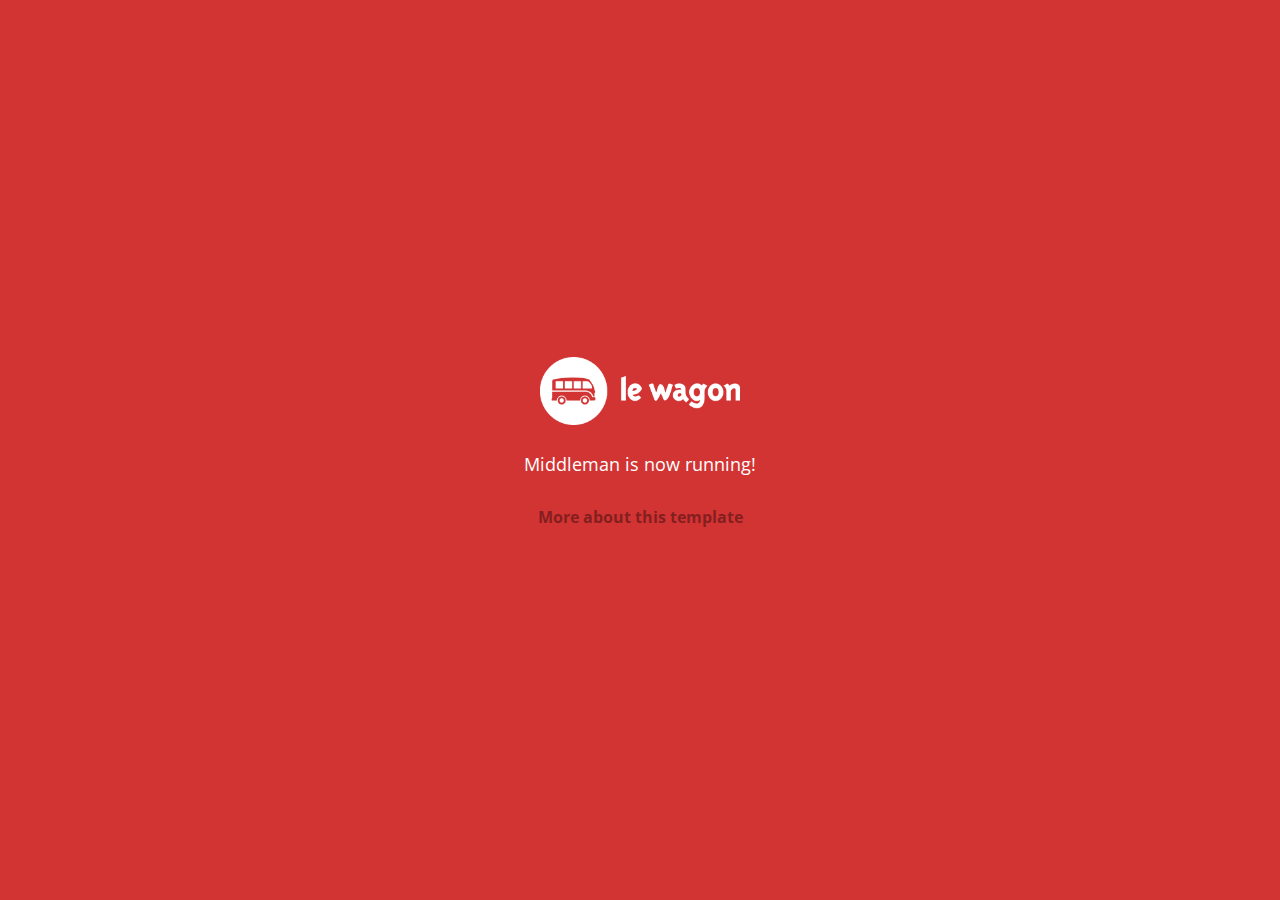
==== index.html @ 83e39323 "Automated commit at 2018-08-06 08:53:44 UTC by middleman-deploy 2.0.0-alpha" ====
<!doctype html>
<html>
  <head>
    <meta charset="utf-8">
    <meta http-equiv="x-ua-compatible" content="ie=edge">
    <meta name="viewport"
          content="width=device-width, initial-scale=1, shrink-to-fit=no">
    <!-- Use the title from a page's frontmatter if it has one -->
    <title>Le Wagon - Middleman</title>
    <link href="stylesheets/application-3c48b980.css" rel="stylesheet" />
    <script src="javascripts/application-93de88c9.js"></script>
    <link href="images/favicon-f15af148.png" rel="icon" type="image/png" />
  </head>
  <body>
    <div id="home">
  <div class="home-content">
    <img src="images/logo-acc9c0ec.png" width="200" alt="Logo" />
    <p>
      Middleman is now running!
    </p>
    <p class="about">
      <a href="about.html">More about this template</a>
    </p>
  </div>
</div>

  </body>
</html>
---- stylesheets/application-3c48b980.css ----
@import url("https://fonts.googleapis.com/css?family=Open+Sans:400,300,700|Raleway:400,100,300,700,500");/*!
 * Bootstrap v3.3.7 (http://getbootstrap.com)
 * Copyright 2011-2016 Twitter, Inc.
 * Licensed under MIT (https://github.com/twbs/bootstrap/blob/master/LICENSE)
 *//*! normalize.css v3.0.3 | MIT License | github.com/necolas/normalize.css */html{font-family:sans-serif;-ms-text-size-adjust:100%;-webkit-text-size-adjust:100%}body{margin:0}article,aside,details,figcaption,figure,footer,header,hgroup,main,menu,nav,section,summary{display:block}audio,canvas,progress,video{display:inline-block;vertical-align:baseline}audio:not([controls]){display:none;height:0}[hidden],template{display:none}a{background-color:transparent}a:active,a:hover{outline:0}abbr[title]{border-bottom:1px dotted}b,strong{font-weight:bold}dfn{font-style:italic}h1{font-size:2em;margin:0.67em 0}mark{background:#ff0;color:#000}small{font-size:80%}sub,sup{font-size:75%;line-height:0;position:relative;vertical-align:baseline}sup{top:-0.5em}sub{bottom:-0.25em}img{border:0}svg:not(:root){overflow:hidden}figure{margin:1em 40px}hr{-webkit-box-sizing:content-box;box-sizing:content-box;height:0}pre{overflow:auto}code,kbd,pre,samp{font-family:monospace, monospace;font-size:1em}button,input,optgroup,select,textarea{color:inherit;font:inherit;margin:0}button{overflow:visible}button,select{text-transform:none}button,html input[type="button"],input[type="reset"],input[type="submit"]{-webkit-appearance:button;cursor:pointer}button[disabled],html input[disabled]{cursor:default}button::-moz-focus-inner,input::-moz-focus-inner{border:0;padding:0}input{line-height:normal}input[type="checkbox"],input[type="radio"]{-webkit-box-sizing:border-box;box-sizing:border-box;padding:0}input[type="number"]::-webkit-inner-spin-button,input[type="number"]::-webkit-outer-spin-button{height:auto}input[type="search"]{-webkit-appearance:textfield;-webkit-box-sizing:content-box;box-sizing:content-box}input[type="search"]::-webkit-search-cancel-button,input[type="search"]::-webkit-search-decoration{-webkit-appearance:none}fieldset{border:1px solid #c0c0c0;margin:0 2px;padding:0.35em 0.625em 0.75em}legend{border:0;padding:0}textarea{overflow:auto}optgroup{font-weight:bold}table{border-collapse:collapse;border-spacing:0}td,th{padding:0}/*! Source: https://github.com/h5bp/html5-boilerplate/blob/master/src/css/main.css */@media print{*,*:before,*:after{background:transparent !important;color:#000 !important;-webkit-box-shadow:none !important;box-shadow:none !important;text-shadow:none !important}a,a:visited{text-decoration:underline}a[href]:after{content:" (" attr(href) ")"}abbr[title]:after{content:" (" attr(title) ")"}a[href^="#"]:after,a[href^="javascript:"]:after{content:""}pre,blockquote{border:1px solid #999;page-break-inside:avoid}thead{display:table-header-group}tr,img{page-break-inside:avoid}img{max-width:100% !important}p,h2,h3{orphans:3;widows:3}h2,h3{page-break-after:avoid}.navbar{display:none}.btn>.caret,.dropup>.btn>.caret{border-top-color:#000 !important}.label{border:1px solid #000}.table{border-collapse:collapse !important}.table td,.table th{background-color:#fff !important}.table-bordered th,.table-bordered td{border:1px solid #ddd !important}}@font-face{font-family:'Glyphicons Halflings';src:url("../assets/bootstrap/glyphicons-halflings-regular-86b6f62b.eot");src:url("../assets/bootstrap/glyphicons-halflings-regular-86b6f62b.eot?#iefix") format("embedded-opentype"),url("../assets/bootstrap/glyphicons-halflings-regular-ca35b697.woff2") format("woff2"),url("../assets/bootstrap/glyphicons-halflings-regular-278e49a8.woff") format("woff"),url("../assets/bootstrap/glyphicons-halflings-regular-44bc1850.ttf") format("truetype"),url("../assets/bootstrap/glyphicons-halflings-regular-de51a849.svg#glyphicons_halflingsregular") format("svg")}.glyphicon{position:relative;top:1px;display:inline-block;font-family:'Glyphicons Halflings';font-style:normal;font-weight:normal;line-height:1;-webkit-font-smoothing:antialiased;-moz-osx-font-smoothing:grayscale}.glyphicon-asterisk:before{content:"\002a"}.glyphicon-plus:before{content:"\002b"}.glyphicon-euro:before,.glyphicon-eur:before{content:"\20ac"}.glyphicon-minus:before{content:"\2212"}.glyphicon-cloud:before{content:"\2601"}.glyphicon-envelope:before{content:"\2709"}.glyphicon-pencil:before{content:"\270f"}.glyphicon-glass:before{content:"\e001"}.glyphicon-music:before{content:"\e002"}.glyphicon-search:before{content:"\e003"}.glyphicon-heart:before{content:"\e005"}.glyphicon-star:before{content:"\e006"}.glyphicon-star-empty:before{content:"\e007"}.glyphicon-user:before{content:"\e008"}.glyphicon-film:before{content:"\e009"}.glyphicon-th-large:before{content:"\e010"}.glyphicon-th:before{content:"\e011"}.glyphicon-th-list:before{content:"\e012"}.glyphicon-ok:before{content:"\e013"}.glyphicon-remove:before{content:"\e014"}.glyphicon-zoom-in:before{content:"\e015"}.glyphicon-zoom-out:before{content:"\e016"}.glyphicon-off:before{content:"\e017"}.glyphicon-signal:before{content:"\e018"}.glyphicon-cog:before{content:"\e019"}.glyphicon-trash:before{content:"\e020"}.glyphicon-home:before{content:"\e021"}.glyphicon-file:before{content:"\e022"}.glyphicon-time:before{content:"\e023"}.glyphicon-road:before{content:"\e024"}.glyphicon-download-alt:before{content:"\e025"}.glyphicon-download:before{content:"\e026"}.glyphicon-upload:before{content:"\e027"}.glyphicon-inbox:before{content:"\e028"}.glyphicon-play-circle:before{content:"\e029"}.glyphicon-repeat:before{content:"\e030"}.glyphicon-refresh:before{content:"\e031"}.glyphicon-list-alt:before{content:"\e032"}.glyphicon-lock:before{content:"\e033"}.glyphicon-flag:before{content:"\e034"}.glyphicon-headphones:before{content:"\e035"}.glyphicon-volume-off:before{content:"\e036"}.glyphicon-volume-down:before{content:"\e037"}.glyphicon-volume-up:before{content:"\e038"}.glyphicon-qrcode:before{content:"\e039"}.glyphicon-barcode:before{content:"\e040"}.glyphicon-tag:before{content:"\e041"}.glyphicon-tags:before{content:"\e042"}.glyphicon-book:before{content:"\e043"}.glyphicon-bookmark:before{content:"\e044"}.glyphicon-print:before{content:"\e045"}.glyphicon-camera:before{content:"\e046"}.glyphicon-font:before{content:"\e047"}.glyphicon-bold:before{content:"\e048"}.glyphicon-italic:before{content:"\e049"}.glyphicon-text-height:before{content:"\e050"}.glyphicon-text-width:before{content:"\e051"}.glyphicon-align-left:before{content:"\e052"}.glyphicon-align-center:before{content:"\e053"}.glyphicon-align-right:before{content:"\e054"}.glyphicon-align-justify:before{content:"\e055"}.glyphicon-list:before{content:"\e056"}.glyphicon-indent-left:before{content:"\e057"}.glyphicon-indent-right:before{content:"\e058"}.glyphicon-facetime-video:before{content:"\e059"}.glyphicon-picture:before{content:"\e060"}.glyphicon-map-marker:before{content:"\e062"}.glyphicon-adjust:before{content:"\e063"}.glyphicon-tint:before{content:"\e064"}.glyphicon-edit:before{content:"\e065"}.glyphicon-share:before{content:"\e066"}.glyphicon-check:before{content:"\e067"}.glyphicon-move:before{content:"\e068"}.glyphicon-step-backward:before{content:"\e069"}.glyphicon-fast-backward:before{content:"\e070"}.glyphicon-backward:before{content:"\e071"}.glyphicon-play:before{content:"\e072"}.glyphicon-pause:before{content:"\e073"}.glyphicon-stop:before{content:"\e074"}.glyphicon-forward:before{content:"\e075"}.glyphicon-fast-forward:before{content:"\e076"}.glyphicon-step-forward:before{content:"\e077"}.glyphicon-eject:before{content:"\e078"}.glyphicon-chevron-left:before{content:"\e079"}.glyphicon-chevron-right:before{content:"\e080"}.glyphicon-plus-sign:before{content:"\e081"}.glyphicon-minus-sign:before{content:"\e082"}.glyphicon-remove-sign:before{content:"\e083"}.glyphicon-ok-sign:before{content:"\e084"}.glyphicon-question-sign:before{content:"\e085"}.glyphicon-info-sign:before{content:"\e086"}.glyphicon-screenshot:before{content:"\e087"}.glyphicon-remove-circle:before{content:"\e088"}.glyphicon-ok-circle:before{content:"\e089"}.glyphicon-ban-circle:before{content:"\e090"}.glyphicon-arrow-left:before{content:"\e091"}.glyphicon-arrow-right:before{content:"\e092"}.glyphicon-arrow-up:before{content:"\e093"}.glyphicon-arrow-down:before{content:"\e094"}.glyphicon-share-alt:before{content:"\e095"}.glyphicon-resize-full:before{content:"\e096"}.glyphicon-resize-small:before{content:"\e097"}.glyphicon-exclamation-sign:before{content:"\e101"}.glyphicon-gift:before{content:"\e102"}.glyphicon-leaf:before{content:"\e103"}.glyphicon-fire:before{content:"\e104"}.glyphicon-eye-open:before{content:"\e105"}.glyphicon-eye-close:before{content:"\e106"}.glyphicon-warning-sign:before{content:"\e107"}.glyphicon-plane:before{content:"\e108"}.glyphicon-calendar:before{content:"\e109"}.glyphicon-random:before{content:"\e110"}.glyphicon-comment:before{content:"\e111"}.glyphicon-magnet:before{content:"\e112"}.glyphicon-chevron-up:before{content:"\e113"}.glyphicon-chevron-down:before{content:"\e114"}.glyphicon-retweet:before{content:"\e115"}.glyphicon-shopping-cart:before{content:"\e116"}.glyphicon-folder-close:before{content:"\e117"}.glyphicon-folder-open:before{content:"\e118"}.glyphicon-resize-vertical:before{content:"\e119"}.glyphicon-resize-horizontal:before{content:"\e120"}.glyphicon-hdd:before{content:"\e121"}.glyphicon-bullhorn:before{content:"\e122"}.glyphicon-bell:before{content:"\e123"}.glyphicon-certificate:before{content:"\e124"}.glyphicon-thumbs-up:before{content:"\e125"}.glyphicon-thumbs-down:before{content:"\e126"}.glyphicon-hand-right:before{content:"\e127"}.glyphicon-hand-left:before{content:"\e128"}.glyphicon-hand-up:before{content:"\e129"}.glyphicon-hand-down:before{content:"\e130"}.glyphicon-circle-arrow-right:before{content:"\e131"}.glyphicon-circle-arrow-left:before{content:"\e132"}.glyphicon-circle-arrow-up:before{content:"\e133"}.glyphicon-circle-arrow-down:before{content:"\e134"}.glyphicon-globe:before{content:"\e135"}.glyphicon-wrench:before{content:"\e136"}.glyphicon-tasks:before{content:"\e137"}.glyphicon-filter:before{content:"\e138"}.glyphicon-briefcase:before{content:"\e139"}.glyphicon-fullscreen:before{content:"\e140"}.glyphicon-dashboard:before{content:"\e141"}.glyphicon-paperclip:before{content:"\e142"}.glyphicon-heart-empty:before{content:"\e143"}.glyphicon-link:before{content:"\e144"}.glyphicon-phone:before{content:"\e145"}.glyphicon-pushpin:before{content:"\e146"}.glyphicon-usd:before{content:"\e148"}.glyphicon-gbp:before{content:"\e149"}.glyphicon-sort:before{content:"\e150"}.glyphicon-sort-by-alphabet:before{content:"\e151"}.glyphicon-sort-by-alphabet-alt:before{content:"\e152"}.glyphicon-sort-by-order:before{content:"\e153"}.glyphicon-sort-by-order-alt:before{content:"\e154"}.glyphicon-sort-by-attributes:before{content:"\e155"}.glyphicon-sort-by-attributes-alt:before{content:"\e156"}.glyphicon-unchecked:before{content:"\e157"}.glyphicon-expand:before{content:"\e158"}.glyphicon-collapse-down:before{content:"\e159"}.glyphicon-collapse-up:before{content:"\e160"}.glyphicon-log-in:before{content:"\e161"}.glyphicon-flash:before{content:"\e162"}.glyphicon-log-out:before{content:"\e163"}.glyphicon-new-window:before{content:"\e164"}.glyphicon-record:before{content:"\e165"}.glyphicon-save:before{content:"\e166"}.glyphicon-open:before{content:"\e167"}.glyphicon-saved:before{content:"\e168"}.glyphicon-import:before{content:"\e169"}.glyphicon-export:before{content:"\e170"}.glyphicon-send:before{content:"\e171"}.glyphicon-floppy-disk:before{content:"\e172"}.glyphicon-floppy-saved:before{content:"\e173"}.glyphicon-floppy-remove:before{content:"\e174"}.glyphicon-floppy-save:before{content:"\e175"}.glyphicon-floppy-open:before{content:"\e176"}.glyphicon-credit-card:before{content:"\e177"}.glyphicon-transfer:before{content:"\e178"}.glyphicon-cutlery:before{content:"\e179"}.glyphicon-header:before{content:"\e180"}.glyphicon-compressed:before{content:"\e181"}.glyphicon-earphone:before{content:"\e182"}.glyphicon-phone-alt:before{content:"\e183"}.glyphicon-tower:before{content:"\e184"}.glyphicon-stats:before{content:"\e185"}.glyphicon-sd-video:before{content:"\e186"}.glyphicon-hd-video:before{content:"\e187"}.glyphicon-subtitles:before{content:"\e188"}.glyphicon-sound-stereo:before{content:"\e189"}.glyphicon-sound-dolby:before{content:"\e190"}.glyphicon-sound-5-1:before{content:"\e191"}.glyphicon-sound-6-1:before{content:"\e192"}.glyphicon-sound-7-1:before{content:"\e193"}.glyphicon-copyright-mark:before{content:"\e194"}.glyphicon-registration-mark:before{content:"\e195"}.glyphicon-cloud-download:before{content:"\e197"}.glyphicon-cloud-upload:before{content:"\e198"}.glyphicon-tree-conifer:before{content:"\e199"}.glyphicon-tree-deciduous:before{content:"\e200"}.glyphicon-cd:before{content:"\e201"}.glyphicon-save-file:before{content:"\e202"}.glyphicon-open-file:before{content:"\e203"}.glyphicon-level-up:before{content:"\e204"}.glyphicon-copy:before{content:"\e205"}.glyphicon-paste:before{content:"\e206"}.glyphicon-alert:before{content:"\e209"}.glyphicon-equalizer:before{content:"\e210"}.glyphicon-king:before{content:"\e211"}.glyphicon-queen:before{content:"\e212"}.glyphicon-pawn:before{content:"\e213"}.glyphicon-bishop:before{content:"\e214"}.glyphicon-knight:before{content:"\e215"}.glyphicon-baby-formula:before{content:"\e216"}.glyphicon-tent:before{content:"\26fa"}.glyphicon-blackboard:before{content:"\e218"}.glyphicon-bed:before{content:"\e219"}.glyphicon-apple:before{content:"\f8ff"}.glyphicon-erase:before{content:"\e221"}.glyphicon-hourglass:before{content:"\231b"}.glyphicon-lamp:before{content:"\e223"}.glyphicon-duplicate:before{content:"\e224"}.glyphicon-piggy-bank:before{content:"\e225"}.glyphicon-scissors:before{content:"\e226"}.glyphicon-bitcoin:before{content:"\e227"}.glyphicon-btc:before{content:"\e227"}.glyphicon-xbt:before{content:"\e227"}.glyphicon-yen:before{content:"\00a5"}.glyphicon-jpy:before{content:"\00a5"}.glyphicon-ruble:before{content:"\20bd"}.glyphicon-rub:before{content:"\20bd"}.glyphicon-scale:before{content:"\e230"}.glyphicon-ice-lolly:before{content:"\e231"}.glyphicon-ice-lolly-tasted:before{content:"\e232"}.glyphicon-education:before{content:"\e233"}.glyphicon-option-horizontal:before{content:"\e234"}.glyphicon-option-vertical:before{content:"\e235"}.glyphicon-menu-hamburger:before{content:"\e236"}.glyphicon-modal-window:before{content:"\e237"}.glyphicon-oil:before{content:"\e238"}.glyphicon-grain:before{content:"\e239"}.glyphicon-sunglasses:before{content:"\e240"}.glyphicon-text-size:before{content:"\e241"}.glyphicon-text-color:before{content:"\e242"}.glyphicon-text-background:before{content:"\e243"}.glyphicon-object-align-top:before{content:"\e244"}.glyphicon-object-align-bottom:before{content:"\e245"}.glyphicon-object-align-horizontal:before{content:"\e246"}.glyphicon-object-align-left:before{content:"\e247"}.glyphicon-object-align-vertical:before{content:"\e248"}.glyphicon-object-align-right:before{content:"\e249"}.glyphicon-triangle-right:before{content:"\e250"}.glyphicon-triangle-left:before{content:"\e251"}.glyphicon-triangle-bottom:before{content:"\e252"}.glyphicon-triangle-top:before{content:"\e253"}.glyphicon-console:before{content:"\e254"}.glyphicon-superscript:before{content:"\e255"}.glyphicon-subscript:before{content:"\e256"}.glyphicon-menu-left:before{content:"\e257"}.glyphicon-menu-right:before{content:"\e258"}.glyphicon-menu-down:before{content:"\e259"}.glyphicon-menu-up:before{content:"\e260"}*{-webkit-box-sizing:border-box;box-sizing:border-box}*:before,*:after{-webkit-box-sizing:border-box;box-sizing:border-box}html{font-size:10px;-webkit-tap-highlight-color:transparent}body{font-family:"Open Sans", "Helvetica", "sans-serif";font-size:18px;line-height:1.42857143;color:#333333;background-color:#F4F4F4}input,button,select,textarea{font-family:inherit;font-size:inherit;line-height:inherit}a{color:#469AE0;text-decoration:none}a:hover,a:focus{color:#1f74ba;text-decoration:underline}a:focus{outline:5px auto -webkit-focus-ring-color;outline-offset:-2px}figure{margin:0}img{vertical-align:middle}.img-responsive{display:block;max-width:100%;height:auto}.img-rounded{border-radius:2px}.img-thumbnail{padding:4px;line-height:1.42857143;background-color:#F4F4F4;border:1px solid #ddd;border-radius:2px;-webkit-transition:all 0.2s ease-in-out;transition:all 0.2s ease-in-out;display:inline-block;max-width:100%;height:auto}.img-circle{border-radius:50%}hr{margin-top:25px;margin-bottom:25px;border:0;border-top:1px solid #eeeeee}.sr-only{position:absolute;width:1px;height:1px;margin:-1px;padding:0;overflow:hidden;clip:rect(0, 0, 0, 0);border:0}.sr-only-focusable:active,.sr-only-focusable:focus{position:static;width:auto;height:auto;margin:0;overflow:visible;clip:auto}[role="button"]{cursor:pointer}h1,h2,h3,h4,h5,h6,.h1,.h2,.h3,.h4,.h5,.h6{font-family:"Raleway", "Helvetica", "sans-serif";font-weight:500;line-height:1.1;color:inherit}h1 small,h1 .small,h2 small,h2 .small,h3 small,h3 .small,h4 small,h4 .small,h5 small,h5 .small,h6 small,h6 .small,.h1 small,.h1 .small,.h2 small,.h2 .small,.h3 small,.h3 .small,.h4 small,.h4 .small,.h5 small,.h5 .small,.h6 small,.h6 .small{font-weight:normal;line-height:1;color:#777777}h1,.h1,h2,.h2,h3,.h3{margin-top:25px;margin-bottom:12.5px}h1 small,h1 .small,.h1 small,.h1 .small,h2 small,h2 .small,.h2 small,.h2 .small,h3 small,h3 .small,.h3 small,.h3 .small{font-size:65%}h4,.h4,h5,.h5,h6,.h6{margin-top:12.5px;margin-bottom:12.5px}h4 small,h4 .small,.h4 small,.h4 .small,h5 small,h5 .small,.h5 small,.h5 .small,h6 small,h6 .small,.h6 small,.h6 .small{font-size:75%}h1,.h1{font-size:46px}h2,.h2{font-size:38px}h3,.h3{font-size:31px}h4,.h4{font-size:23px}h5,.h5{font-size:18px}h6,.h6{font-size:16px}p{margin:0 0 12.5px}.lead{margin-bottom:25px;font-size:20px;font-weight:300;line-height:1.4}@media (min-width: 768px){.lead{font-size:27px}}small,.small{font-size:88%}mark,.mark{background-color:#fcf8e3;padding:.2em}.text-left{text-align:left}.text-right{text-align:right}.text-center{text-align:center}.text-justify{text-align:justify}.text-nowrap{white-space:nowrap}.text-lowercase{text-transform:lowercase}.text-uppercase,.initialism{text-transform:uppercase}.text-capitalize{text-transform:capitalize}.text-muted{color:#777777}.text-primary{color:#469AE0}a.text-primary:hover,a.text-primary:focus{color:#2381d0}.text-success{color:#3c763d}a.text-success:hover,a.text-success:focus{color:#2b542c}.text-info{color:#31708f}a.text-info:hover,a.text-info:focus{color:#245269}.text-warning{color:#8a6d3b}a.text-warning:hover,a.text-warning:focus{color:#66512c}.text-danger{color:#a94442}a.text-danger:hover,a.text-danger:focus{color:#843534}.bg-primary{color:#fff}.bg-primary{background-color:#469AE0}a.bg-primary:hover,a.bg-primary:focus{background-color:#2381d0}.bg-success{background-color:#dff0d8}a.bg-success:hover,a.bg-success:focus{background-color:#c1e2b3}.bg-info{background-color:#d9edf7}a.bg-info:hover,a.bg-info:focus{background-color:#afd9ee}.bg-warning{background-color:#fcf8e3}a.bg-warning:hover,a.bg-warning:focus{background-color:#f7ecb5}.bg-danger{background-color:#f2dede}a.bg-danger:hover,a.bg-danger:focus{background-color:#e4b9b9}.page-header{padding-bottom:11.5px;margin:50px 0 25px;border-bottom:1px solid #eeeeee}ul,ol{margin-top:0;margin-bottom:12.5px}ul ul,ul ol,ol ul,ol ol{margin-bottom:0}.list-unstyled{padding-left:0;list-style:none}.list-inline{padding-left:0;list-style:none;margin-left:-5px}.list-inline>li{display:inline-block;padding-left:5px;padding-right:5px}dl{margin-top:0;margin-bottom:25px}dt,dd{line-height:1.42857143}dt{font-weight:bold}dd{margin-left:0}.dl-horizontal dd:before,.dl-horizontal dd:after{content:" ";display:table}.dl-horizontal dd:after{clear:both}@media (min-width: 768px){.dl-horizontal dt{float:left;width:160px;clear:left;text-align:right;overflow:hidden;text-overflow:ellipsis;white-space:nowrap}.dl-horizontal dd{margin-left:180px}}abbr[title],abbr[data-original-title]{cursor:help;border-bottom:1px dotted #777777}.initialism{font-size:90%}blockquote{padding:12.5px 25px;margin:0 0 25px;font-size:22.5px;border-left:5px solid #eeeeee}blockquote p:last-child,blockquote ul:last-child,blockquote ol:last-child{margin-bottom:0}blockquote footer,blockquote small,blockquote .small{display:block;font-size:80%;line-height:1.42857143;color:#777777}blockquote footer:before,blockquote small:before,blockquote .small:before{content:'\2014 \00A0'}.blockquote-reverse,blockquote.pull-right{padding-right:15px;padding-left:0;border-right:5px solid #eeeeee;border-left:0;text-align:right}.blockquote-reverse footer:before,.blockquote-reverse small:before,.blockquote-reverse .small:before,blockquote.pull-right footer:before,blockquote.pull-right small:before,blockquote.pull-right .small:before{content:''}.blockquote-reverse footer:after,.blockquote-reverse small:after,.blockquote-reverse .small:after,blockquote.pull-right footer:after,blockquote.pull-right small:after,blockquote.pull-right .small:after{content:'\00A0 \2014'}address{margin-bottom:25px;font-style:normal;line-height:1.42857143}code,kbd,pre,samp{font-family:Menlo, Monaco, Consolas, "Courier New", monospace}code{padding:2px 4px;font-size:90%;color:#c7254e;background-color:#f9f2f4;border-radius:2px}kbd{padding:2px 4px;font-size:90%;color:#fff;background-color:#333;border-radius:2px;-webkit-box-shadow:inset 0 -1px 0 rgba(0,0,0,0.25);box-shadow:inset 0 -1px 0 rgba(0,0,0,0.25)}kbd kbd{padding:0;font-size:100%;font-weight:bold;-webkit-box-shadow:none;box-shadow:none}pre{display:block;padding:12px;margin:0 0 12.5px;font-size:17px;line-height:1.42857143;word-break:break-all;word-wrap:break-word;color:#333333;background-color:#f5f5f5;border:1px solid #ccc;border-radius:2px}pre code{padding:0;font-size:inherit;color:inherit;white-space:pre-wrap;background-color:transparent;border-radius:0}.pre-scrollable{max-height:340px;overflow-y:scroll}.container{margin-right:auto;margin-left:auto;padding-left:15px;padding-right:15px}.container:before,.container:after{content:" ";display:table}.container:after{clear:both}@media (min-width: 768px){.container{width:750px}}@media (min-width: 992px){.container{width:970px}}@media (min-width: 1200px){.container{width:1170px}}.container-fluid{margin-right:auto;margin-left:auto;padding-left:15px;padding-right:15px}.container-fluid:before,.container-fluid:after{content:" ";display:table}.container-fluid:after{clear:both}.row{margin-left:-15px;margin-right:-15px}.row:before,.row:after{content:" ";display:table}.row:after{clear:both}.col-xs-1,.col-sm-1,.col-md-1,.col-lg-1,.col-xs-2,.col-sm-2,.col-md-2,.col-lg-2,.col-xs-3,.col-sm-3,.col-md-3,.col-lg-3,.col-xs-4,.col-sm-4,.col-md-4,.col-lg-4,.col-xs-5,.col-sm-5,.col-md-5,.col-lg-5,.col-xs-6,.col-sm-6,.col-md-6,.col-lg-6,.col-xs-7,.col-sm-7,.col-md-7,.col-lg-7,.col-xs-8,.col-sm-8,.col-md-8,.col-lg-8,.col-xs-9,.col-sm-9,.col-md-9,.col-lg-9,.col-xs-10,.col-sm-10,.col-md-10,.col-lg-10,.col-xs-11,.col-sm-11,.col-md-11,.col-lg-11,.col-xs-12,.col-sm-12,.col-md-12,.col-lg-12{position:relative;min-height:1px;padding-left:15px;padding-right:15px}.col-xs-1,.col-xs-2,.col-xs-3,.col-xs-4,.col-xs-5,.col-xs-6,.col-xs-7,.col-xs-8,.col-xs-9,.col-xs-10,.col-xs-11,.col-xs-12{float:left}.col-xs-1{width:8.33333333%}.col-xs-2{width:16.66666667%}.col-xs-3{width:25%}.col-xs-4{width:33.33333333%}.col-xs-5{width:41.66666667%}.col-xs-6{width:50%}.col-xs-7{width:58.33333333%}.col-xs-8{width:66.66666667%}.col-xs-9{width:75%}.col-xs-10{width:83.33333333%}.col-xs-11{width:91.66666667%}.col-xs-12{width:100%}.col-xs-pull-0{right:auto}.col-xs-pull-1{right:8.33333333%}.col-xs-pull-2{right:16.66666667%}.col-xs-pull-3{right:25%}.col-xs-pull-4{right:33.33333333%}.col-xs-pull-5{right:41.66666667%}.col-xs-pull-6{right:50%}.col-xs-pull-7{right:58.33333333%}.col-xs-pull-8{right:66.66666667%}.col-xs-pull-9{right:75%}.col-xs-pull-10{right:83.33333333%}.col-xs-pull-11{right:91.66666667%}.col-xs-pull-12{right:100%}.col-xs-push-0{left:auto}.col-xs-push-1{left:8.33333333%}.col-xs-push-2{left:16.66666667%}.col-xs-push-3{left:25%}.col-xs-push-4{left:33.33333333%}.col-xs-push-5{left:41.66666667%}.col-xs-push-6{left:50%}.col-xs-push-7{left:58.33333333%}.col-xs-push-8{left:66.66666667%}.col-xs-push-9{left:75%}.col-xs-push-10{left:83.33333333%}.col-xs-push-11{left:91.66666667%}.col-xs-push-12{left:100%}.col-xs-offset-0{margin-left:0%}.col-xs-offset-1{margin-left:8.33333333%}.col-xs-offset-2{margin-left:16.66666667%}.col-xs-offset-3{margin-left:25%}.col-xs-offset-4{margin-left:33.33333333%}.col-xs-offset-5{margin-left:41.66666667%}.col-xs-offset-6{margin-left:50%}.col-xs-offset-7{margin-left:58.33333333%}.col-xs-offset-8{margin-left:66.66666667%}.col-xs-offset-9{margin-left:75%}.col-xs-offset-10{margin-left:83.33333333%}.col-xs-offset-11{margin-left:91.66666667%}.col-xs-offset-12{margin-left:100%}@media (min-width: 768px){.col-sm-1,.col-sm-2,.col-sm-3,.col-sm-4,.col-sm-5,.col-sm-6,.col-sm-7,.col-sm-8,.col-sm-9,.col-sm-10,.col-sm-11,.col-sm-12{float:left}.col-sm-1{width:8.33333333%}.col-sm-2{width:16.66666667%}.col-sm-3{width:25%}.col-sm-4{width:33.33333333%}.col-sm-5{width:41.66666667%}.col-sm-6{width:50%}.col-sm-7{width:58.33333333%}.col-sm-8{width:66.66666667%}.col-sm-9{width:75%}.col-sm-10{width:83.33333333%}.col-sm-11{width:91.66666667%}.col-sm-12{width:100%}.col-sm-pull-0{right:auto}.col-sm-pull-1{right:8.33333333%}.col-sm-pull-2{right:16.66666667%}.col-sm-pull-3{right:25%}.col-sm-pull-4{right:33.33333333%}.col-sm-pull-5{right:41.66666667%}.col-sm-pull-6{right:50%}.col-sm-pull-7{right:58.33333333%}.col-sm-pull-8{right:66.66666667%}.col-sm-pull-9{right:75%}.col-sm-pull-10{right:83.33333333%}.col-sm-pull-11{right:91.66666667%}.col-sm-pull-12{right:100%}.col-sm-push-0{left:auto}.col-sm-push-1{left:8.33333333%}.col-sm-push-2{left:16.66666667%}.col-sm-push-3{left:25%}.col-sm-push-4{left:33.33333333%}.col-sm-push-5{left:41.66666667%}.col-sm-push-6{left:50%}.col-sm-push-7{left:58.33333333%}.col-sm-push-8{left:66.66666667%}.col-sm-push-9{left:75%}.col-sm-push-10{left:83.33333333%}.col-sm-push-11{left:91.66666667%}.col-sm-push-12{left:100%}.col-sm-offset-0{margin-left:0%}.col-sm-offset-1{margin-left:8.33333333%}.col-sm-offset-2{margin-left:16.66666667%}.col-sm-offset-3{margin-left:25%}.col-sm-offset-4{margin-left:33.33333333%}.col-sm-offset-5{margin-left:41.66666667%}.col-sm-offset-6{margin-left:50%}.col-sm-offset-7{margin-left:58.33333333%}.col-sm-offset-8{margin-left:66.66666667%}.col-sm-offset-9{margin-left:75%}.col-sm-offset-10{margin-left:83.33333333%}.col-sm-offset-11{margin-left:91.66666667%}.col-sm-offset-12{margin-left:100%}}@media (min-width: 992px){.col-md-1,.col-md-2,.col-md-3,.col-md-4,.col-md-5,.col-md-6,.col-md-7,.col-md-8,.col-md-9,.col-md-10,.col-md-11,.col-md-12{float:left}.col-md-1{width:8.33333333%}.col-md-2{width:16.66666667%}.col-md-3{width:25%}.col-md-4{width:33.33333333%}.col-md-5{width:41.66666667%}.col-md-6{width:50%}.col-md-7{width:58.33333333%}.col-md-8{width:66.66666667%}.col-md-9{width:75%}.col-md-10{width:83.33333333%}.col-md-11{width:91.66666667%}.col-md-12{width:100%}.col-md-pull-0{right:auto}.col-md-pull-1{right:8.33333333%}.col-md-pull-2{right:16.66666667%}.col-md-pull-3{right:25%}.col-md-pull-4{right:33.33333333%}.col-md-pull-5{right:41.66666667%}.col-md-pull-6{right:50%}.col-md-pull-7{right:58.33333333%}.col-md-pull-8{right:66.66666667%}.col-md-pull-9{right:75%}.col-md-pull-10{right:83.33333333%}.col-md-pull-11{right:91.66666667%}.col-md-pull-12{right:100%}.col-md-push-0{left:auto}.col-md-push-1{left:8.33333333%}.col-md-push-2{left:16.66666667%}.col-md-push-3{left:25%}.col-md-push-4{left:33.33333333%}.col-md-push-5{left:41.66666667%}.col-md-push-6{left:50%}.col-md-push-7{left:58.33333333%}.col-md-push-8{left:66.66666667%}.col-md-push-9{left:75%}.col-md-push-10{left:83.33333333%}.col-md-push-11{left:91.66666667%}.col-md-push-12{left:100%}.col-md-offset-0{margin-left:0%}.col-md-offset-1{margin-left:8.33333333%}.col-md-offset-2{margin-left:16.66666667%}.col-md-offset-3{margin-left:25%}.col-md-offset-4{margin-left:33.33333333%}.col-md-offset-5{margin-left:41.66666667%}.col-md-offset-6{margin-left:50%}.col-md-offset-7{margin-left:58.33333333%}.col-md-offset-8{margin-left:66.66666667%}.col-md-offset-9{margin-left:75%}.col-md-offset-10{margin-left:83.33333333%}.col-md-offset-11{margin-left:91.66666667%}.col-md-offset-12{margin-left:100%}}@media (min-width: 1200px){.col-lg-1,.col-lg-2,.col-lg-3,.col-lg-4,.col-lg-5,.col-lg-6,.col-lg-7,.col-lg-8,.col-lg-9,.col-lg-10,.col-lg-11,.col-lg-12{float:left}.col-lg-1{width:8.33333333%}.col-lg-2{width:16.66666667%}.col-lg-3{width:25%}.col-lg-4{width:33.33333333%}.col-lg-5{width:41.66666667%}.col-lg-6{width:50%}.col-lg-7{width:58.33333333%}.col-lg-8{width:66.66666667%}.col-lg-9{width:75%}.col-lg-10{width:83.33333333%}.col-lg-11{width:91.66666667%}.col-lg-12{width:100%}.col-lg-pull-0{right:auto}.col-lg-pull-1{right:8.33333333%}.col-lg-pull-2{right:16.66666667%}.col-lg-pull-3{right:25%}.col-lg-pull-4{right:33.33333333%}.col-lg-pull-5{right:41.66666667%}.col-lg-pull-6{right:50%}.col-lg-pull-7{right:58.33333333%}.col-lg-pull-8{right:66.66666667%}.col-lg-pull-9{right:75%}.col-lg-pull-10{right:83.33333333%}.col-lg-pull-11{right:91.66666667%}.col-lg-pull-12{right:100%}.col-lg-push-0{left:auto}.col-lg-push-1{left:8.33333333%}.col-lg-push-2{left:16.66666667%}.col-lg-push-3{left:25%}.col-lg-push-4{left:33.33333333%}.col-lg-push-5{left:41.66666667%}.col-lg-push-6{left:50%}.col-lg-push-7{left:58.33333333%}.col-lg-push-8{left:66.66666667%}.col-lg-push-9{left:75%}.col-lg-push-10{left:83.33333333%}.col-lg-push-11{left:91.66666667%}.col-lg-push-12{left:100%}.col-lg-offset-0{margin-left:0%}.col-lg-offset-1{margin-left:8.33333333%}.col-lg-offset-2{margin-left:16.66666667%}.col-lg-offset-3{margin-left:25%}.col-lg-offset-4{margin-left:33.33333333%}.col-lg-offset-5{margin-left:41.66666667%}.col-lg-offset-6{margin-left:50%}.col-lg-offset-7{margin-left:58.33333333%}.col-lg-offset-8{margin-left:66.66666667%}.col-lg-offset-9{margin-left:75%}.col-lg-offset-10{margin-left:83.33333333%}.col-lg-offset-11{margin-left:91.66666667%}.col-lg-offset-12{margin-left:100%}}table{background-color:transparent}caption{padding-top:8px;padding-bottom:8px;color:#777777;text-align:left}th{text-align:left}.table{width:100%;max-width:100%;margin-bottom:25px}.table>thead>tr>th,.table>thead>tr>td,.table>tbody>tr>th,.table>tbody>tr>td,.table>tfoot>tr>th,.table>tfoot>tr>td{padding:8px;line-height:1.42857143;vertical-align:top;border-top:1px solid #ddd}.table>thead>tr>th{vertical-align:bottom;border-bottom:2px solid #ddd}.table>caption+thead>tr:first-child>th,.table>caption+thead>tr:first-child>td,.table>colgroup+thead>tr:first-child>th,.table>colgroup+thead>tr:first-child>td,.table>thead:first-child>tr:first-child>th,.table>thead:first-child>tr:first-child>td{border-top:0}.table>tbody+tbody{border-top:2px solid #ddd}.table .table{background-color:#F4F4F4}.table-condensed>thead>tr>th,.table-condensed>thead>tr>td,.table-condensed>tbody>tr>th,.table-condensed>tbody>tr>td,.table-condensed>tfoot>tr>th,.table-condensed>tfoot>tr>td{padding:5px}.table-bordered{border:1px solid #ddd}.table-bordered>thead>tr>th,.table-bordered>thead>tr>td,.table-bordered>tbody>tr>th,.table-bordered>tbody>tr>td,.table-bordered>tfoot>tr>th,.table-bordered>tfoot>tr>td{border:1px solid #ddd}.table-bordered>thead>tr>th,.table-bordered>thead>tr>td{border-bottom-width:2px}.table-striped>tbody>tr:nth-of-type(odd){background-color:#f9f9f9}.table-hover>tbody>tr:hover{background-color:#f5f5f5}table col[class*="col-"]{position:static;float:none;display:table-column}table td[class*="col-"],table th[class*="col-"]{position:static;float:none;display:table-cell}.table>thead>tr>td.active,.table>thead>tr>th.active,.table>thead>tr.active>td,.table>thead>tr.active>th,.table>tbody>tr>td.active,.table>tbody>tr>th.active,.table>tbody>tr.active>td,.table>tbody>tr.active>th,.table>tfoot>tr>td.active,.table>tfoot>tr>th.active,.table>tfoot>tr.active>td,.table>tfoot>tr.active>th{background-color:#f5f5f5}.table-hover>tbody>tr>td.active:hover,.table-hover>tbody>tr>th.active:hover,.table-hover>tbody>tr.active:hover>td,.table-hover>tbody>tr:hover>.active,.table-hover>tbody>tr.active:hover>th{background-color:#e8e8e8}.table>thead>tr>td.success,.table>thead>tr>th.success,.table>thead>tr.success>td,.table>thead>tr.success>th,.table>tbody>tr>td.success,.table>tbody>tr>th.success,.table>tbody>tr.success>td,.table>tbody>tr.success>th,.table>tfoot>tr>td.success,.table>tfoot>tr>th.success,.table>tfoot>tr.success>td,.table>tfoot>tr.success>th{background-color:#dff0d8}.table-hover>tbody>tr>td.success:hover,.table-hover>tbody>tr>th.success:hover,.table-hover>tbody>tr.success:hover>td,.table-hover>tbody>tr:hover>.success,.table-hover>tbody>tr.success:hover>th{background-color:#d0e9c6}.table>thead>tr>td.info,.table>thead>tr>th.info,.table>thead>tr.info>td,.table>thead>tr.info>th,.table>tbody>tr>td.info,.table>tbody>tr>th.info,.table>tbody>tr.info>td,.table>tbody>tr.info>th,.table>tfoot>tr>td.info,.table>tfoot>tr>th.info,.table>tfoot>tr.info>td,.table>tfoot>tr.info>th{background-color:#d9edf7}.table-hover>tbody>tr>td.info:hover,.table-hover>tbody>tr>th.info:hover,.table-hover>tbody>tr.info:hover>td,.table-hover>tbody>tr:hover>.info,.table-hover>tbody>tr.info:hover>th{background-color:#c4e3f3}.table>thead>tr>td.warning,.table>thead>tr>th.warning,.table>thead>tr.warning>td,.table>thead>tr.warning>th,.table>tbody>tr>td.warning,.table>tbody>tr>th.warning,.table>tbody>tr.warning>td,.table>tbody>tr.warning>th,.table>tfoot>tr>td.warning,.table>tfoot>tr>th.warning,.table>tfoot>tr.warning>td,.table>tfoot>tr.warning>th{background-color:#fcf8e3}.table-hover>tbody>tr>td.warning:hover,.table-hover>tbody>tr>th.warning:hover,.table-hover>tbody>tr.warning:hover>td,.table-hover>tbody>tr:hover>.warning,.table-hover>tbody>tr.warning:hover>th{background-color:#faf2cc}.table>thead>tr>td.danger,.table>thead>tr>th.danger,.table>thead>tr.danger>td,.table>thead>tr.danger>th,.table>tbody>tr>td.danger,.table>tbody>tr>th.danger,.table>tbody>tr.danger>td,.table>tbody>tr.danger>th,.table>tfoot>tr>td.danger,.table>tfoot>tr>th.danger,.table>tfoot>tr.danger>td,.table>tfoot>tr.danger>th{background-color:#f2dede}.table-hover>tbody>tr>td.danger:hover,.table-hover>tbody>tr>th.danger:hover,.table-hover>tbody>tr.danger:hover>td,.table-hover>tbody>tr:hover>.danger,.table-hover>tbody>tr.danger:hover>th{background-color:#ebcccc}.table-responsive{overflow-x:auto;min-height:0.01%}@media screen and (max-width: 767px){.table-responsive{width:100%;margin-bottom:18.75px;overflow-y:hidden;-ms-overflow-style:-ms-autohiding-scrollbar;border:1px solid #ddd}.table-responsive>.table{margin-bottom:0}.table-responsive>.table>thead>tr>th,.table-responsive>.table>thead>tr>td,.table-responsive>.table>tbody>tr>th,.table-responsive>.table>tbody>tr>td,.table-responsive>.table>tfoot>tr>th,.table-responsive>.table>tfoot>tr>td{white-space:nowrap}.table-responsive>.table-bordered{border:0}.table-responsive>.table-bordered>thead>tr>th:first-child,.table-responsive>.table-bordered>thead>tr>td:first-child,.table-responsive>.table-bordered>tbody>tr>th:first-child,.table-responsive>.table-bordered>tbody>tr>td:first-child,.table-responsive>.table-bordered>tfoot>tr>th:first-child,.table-responsive>.table-bordered>tfoot>tr>td:first-child{border-left:0}.table-responsive>.table-bordered>thead>tr>th:last-child,.table-responsive>.table-bordered>thead>tr>td:last-child,.table-responsive>.table-bordered>tbody>tr>th:last-child,.table-responsive>.table-bordered>tbody>tr>td:last-child,.table-responsive>.table-bordered>tfoot>tr>th:last-child,.table-responsive>.table-bordered>tfoot>tr>td:last-child{border-right:0}.table-responsive>.table-bordered>tbody>tr:last-child>th,.table-responsive>.table-bordered>tbody>tr:last-child>td,.table-responsive>.table-bordered>tfoot>tr:last-child>th,.table-responsive>.table-bordered>tfoot>tr:last-child>td{border-bottom:0}}fieldset{padding:0;margin:0;border:0;min-width:0}legend{display:block;width:100%;padding:0;margin-bottom:25px;font-size:27px;line-height:inherit;color:#333333;border:0;border-bottom:1px solid #e5e5e5}label{display:inline-block;max-width:100%;margin-bottom:5px;font-weight:bold}input[type="search"]{-webkit-box-sizing:border-box;box-sizing:border-box}input[type="radio"],input[type="checkbox"]{margin:4px 0 0;margin-top:1px \9;line-height:normal}input[type="file"]{display:block}input[type="range"]{display:block;width:100%}select[multiple],select[size]{height:auto}input[type="file"]:focus,input[type="radio"]:focus,input[type="checkbox"]:focus{outline:5px auto -webkit-focus-ring-color;outline-offset:-2px}output{display:block;padding-top:7px;font-size:18px;line-height:1.42857143;color:#000000}.form-control{display:block;width:100%;height:39px;padding:6px 12px;font-size:18px;line-height:1.42857143;color:#000000;background-color:#fff;background-image:none;border:1px solid #ccc;border-radius:2px;-webkit-box-shadow:inset 0 1px 1px rgba(0,0,0,0.075);box-shadow:inset 0 1px 1px rgba(0,0,0,0.075);-webkit-transition:border-color ease-in-out 0.15s, box-shadow ease-in-out 0.15s;-webkit-transition:border-color ease-in-out 0.15s, -webkit-box-shadow ease-in-out 0.15s;transition:border-color ease-in-out 0.15s, -webkit-box-shadow ease-in-out 0.15s;transition:border-color ease-in-out 0.15s, box-shadow ease-in-out 0.15s;transition:border-color ease-in-out 0.15s, box-shadow ease-in-out 0.15s, -webkit-box-shadow ease-in-out 0.15s}.form-control:focus{border-color:#66afe9;outline:0;-webkit-box-shadow:inset 0 1px 1px rgba(0,0,0,0.075),0 0 8px rgba(102,175,233,0.6);box-shadow:inset 0 1px 1px rgba(0,0,0,0.075),0 0 8px rgba(102,175,233,0.6)}.form-control::-moz-placeholder{color:#999;opacity:1}.form-control:-ms-input-placeholder{color:#999}.form-control::-webkit-input-placeholder{color:#999}.form-control::-ms-expand{border:0;background-color:transparent}.form-control[disabled],.form-control[readonly],fieldset[disabled] .form-control{background-color:#eeeeee;opacity:1}.form-control[disabled],fieldset[disabled] .form-control{cursor:not-allowed}textarea.form-control{height:auto}input[type="search"]{-webkit-appearance:none}@media screen and (-webkit-min-device-pixel-ratio: 0){input[type="date"].form-control,input[type="time"].form-control,input[type="datetime-local"].form-control,input[type="month"].form-control{line-height:39px}input[type="date"].input-sm,.input-group-sm>input[type="date"].form-control,.input-group-sm>input[type="date"].input-group-addon,.input-group-sm>.input-group-btn>input[type="date"].btn,.input-group-sm input[type="date"],input[type="time"].input-sm,.input-group-sm>input[type="time"].form-control,.input-group-sm>input[type="time"].input-group-addon,.input-group-sm>.input-group-btn>input[type="time"].btn,.input-group-sm input[type="time"],input[type="datetime-local"].input-sm,.input-group-sm>input[type="datetime-local"].form-control,.input-group-sm>input[type="datetime-local"].input-group-addon,.input-group-sm>.input-group-btn>input[type="datetime-local"].btn,.input-group-sm input[type="datetime-local"],input[type="month"].input-sm,.input-group-sm>input[type="month"].form-control,.input-group-sm>input[type="month"].input-group-addon,.input-group-sm>.input-group-btn>input[type="month"].btn,.input-group-sm input[type="month"]{line-height:36px}input[type="date"].input-lg,.input-group-lg>input[type="date"].form-control,.input-group-lg>input[type="date"].input-group-addon,.input-group-lg>.input-group-btn>input[type="date"].btn,.input-group-lg input[type="date"],input[type="time"].input-lg,.input-group-lg>input[type="time"].form-control,.input-group-lg>input[type="time"].input-group-addon,.input-group-lg>.input-group-btn>input[type="time"].btn,.input-group-lg input[type="time"],input[type="datetime-local"].input-lg,.input-group-lg>input[type="datetime-local"].form-control,.input-group-lg>input[type="datetime-local"].input-group-addon,.input-group-lg>.input-group-btn>input[type="datetime-local"].btn,.input-group-lg input[type="datetime-local"],input[type="month"].input-lg,.input-group-lg>input[type="month"].form-control,.input-group-lg>input[type="month"].input-group-addon,.input-group-lg>.input-group-btn>input[type="month"].btn,.input-group-lg input[type="month"]{line-height:53px}}.form-group{margin-bottom:15px}.radio,.checkbox{position:relative;display:block;margin-top:10px;margin-bottom:10px}.radio label,.checkbox label{min-height:25px;padding-left:20px;margin-bottom:0;font-weight:normal;cursor:pointer}.radio input[type="radio"],.radio-inline input[type="radio"],.checkbox input[type="checkbox"],.checkbox-inline input[type="checkbox"]{position:absolute;margin-left:-20px;margin-top:4px \9}.radio+.radio,.checkbox+.checkbox{margin-top:-5px}.radio-inline,.checkbox-inline{position:relative;display:inline-block;padding-left:20px;margin-bottom:0;vertical-align:middle;font-weight:normal;cursor:pointer}.radio-inline+.radio-inline,.checkbox-inline+.checkbox-inline{margin-top:0;margin-left:10px}input[type="radio"][disabled],input[type="radio"].disabled,fieldset[disabled] input[type="radio"],input[type="checkbox"][disabled],input[type="checkbox"].disabled,fieldset[disabled] input[type="checkbox"]{cursor:not-allowed}.radio-inline.disabled,fieldset[disabled] .radio-inline,.checkbox-inline.disabled,fieldset[disabled] .checkbox-inline{cursor:not-allowed}.radio.disabled label,fieldset[disabled] .radio label,.checkbox.disabled label,fieldset[disabled] .checkbox label{cursor:not-allowed}.form-control-static{padding-top:7px;padding-bottom:7px;margin-bottom:0;min-height:43px}.form-control-static.input-lg,.input-group-lg>.form-control-static.form-control,.input-group-lg>.form-control-static.input-group-addon,.input-group-lg>.input-group-btn>.form-control-static.btn,.form-control-static.input-sm,.input-group-sm>.form-control-static.form-control,.input-group-sm>.form-control-static.input-group-addon,.input-group-sm>.input-group-btn>.form-control-static.btn{padding-left:0;padding-right:0}.input-sm,.input-group-sm>.form-control,.input-group-sm>.input-group-addon,.input-group-sm>.input-group-btn>.btn{height:36px;padding:5px 10px;font-size:16px;line-height:1.5;border-radius:2px}select.input-sm,.input-group-sm>select.form-control,.input-group-sm>select.input-group-addon,.input-group-sm>.input-group-btn>select.btn{height:36px;line-height:36px}textarea.input-sm,.input-group-sm>textarea.form-control,.input-group-sm>textarea.input-group-addon,.input-group-sm>.input-group-btn>textarea.btn,select[multiple].input-sm,.input-group-sm>select[multiple].form-control,.input-group-sm>select[multiple].input-group-addon,.input-group-sm>.input-group-btn>select[multiple].btn{height:auto}.form-group-sm .form-control{height:36px;padding:5px 10px;font-size:16px;line-height:1.5;border-radius:2px}.form-group-sm select.form-control{height:36px;line-height:36px}.form-group-sm textarea.form-control,.form-group-sm select[multiple].form-control{height:auto}.form-group-sm .form-control-static{height:36px;min-height:41px;padding:6px 10px;font-size:16px;line-height:1.5}.input-lg,.input-group-lg>.form-control,.input-group-lg>.input-group-addon,.input-group-lg>.input-group-btn>.btn{height:53px;padding:10px 16px;font-size:23px;line-height:1.3333333;border-radius:2px}select.input-lg,.input-group-lg>select.form-control,.input-group-lg>select.input-group-addon,.input-group-lg>.input-group-btn>select.btn{height:53px;line-height:53px}textarea.input-lg,.input-group-lg>textarea.form-control,.input-group-lg>textarea.input-group-addon,.input-group-lg>.input-group-btn>textarea.btn,select[multiple].input-lg,.input-group-lg>select[multiple].form-control,.input-group-lg>select[multiple].input-group-addon,.input-group-lg>.input-group-btn>select[multiple].btn{height:auto}.form-group-lg .form-control{height:53px;padding:10px 16px;font-size:23px;line-height:1.3333333;border-radius:2px}.form-group-lg select.form-control{height:53px;line-height:53px}.form-group-lg textarea.form-control,.form-group-lg select[multiple].form-control{height:auto}.form-group-lg .form-control-static{height:53px;min-height:48px;padding:11px 16px;font-size:23px;line-height:1.3333333}.has-feedback{position:relative}.has-feedback .form-control{padding-right:48.75px}.form-control-feedback{position:absolute;top:0;right:0;z-index:2;display:block;width:39px;height:39px;line-height:39px;text-align:center;pointer-events:none}.input-lg+.form-control-feedback,.input-group-lg>.form-control+.form-control-feedback,.input-group-lg>.input-group-addon+.form-control-feedback,.input-group-lg>.input-group-btn>.btn+.form-control-feedback,.input-group-lg+.form-control-feedback,.form-group-lg .form-control+.form-control-feedback{width:53px;height:53px;line-height:53px}.input-sm+.form-control-feedback,.input-group-sm>.form-control+.form-control-feedback,.input-group-sm>.input-group-addon+.form-control-feedback,.input-group-sm>.input-group-btn>.btn+.form-control-feedback,.input-group-sm+.form-control-feedback,.form-group-sm .form-control+.form-control-feedback{width:36px;height:36px;line-height:36px}.has-success .help-block,.has-success .control-label,.has-success .radio,.has-success .checkbox,.has-success .radio-inline,.has-success .checkbox-inline,.has-success.radio label,.has-success.checkbox label,.has-success.radio-inline label,.has-success.checkbox-inline label{color:#3c763d}.has-success .form-control{border-color:#3c763d;-webkit-box-shadow:inset 0 1px 1px rgba(0,0,0,0.075);box-shadow:inset 0 1px 1px rgba(0,0,0,0.075)}.has-success .form-control:focus{border-color:#2b542c;-webkit-box-shadow:inset 0 1px 1px rgba(0,0,0,0.075),0 0 6px #67b168;box-shadow:inset 0 1px 1px rgba(0,0,0,0.075),0 0 6px #67b168}.has-success .input-group-addon{color:#3c763d;border-color:#3c763d;background-color:#dff0d8}.has-success .form-control-feedback{color:#3c763d}.has-warning .help-block,.has-warning .control-label,.has-warning .radio,.has-warning .checkbox,.has-warning .radio-inline,.has-warning .checkbox-inline,.has-warning.radio label,.has-warning.checkbox label,.has-warning.radio-inline label,.has-warning.checkbox-inline label{color:#8a6d3b}.has-warning .form-control{border-color:#8a6d3b;-webkit-box-shadow:inset 0 1px 1px rgba(0,0,0,0.075);box-shadow:inset 0 1px 1px rgba(0,0,0,0.075)}.has-warning .form-control:focus{border-color:#66512c;-webkit-box-shadow:inset 0 1px 1px rgba(0,0,0,0.075),0 0 6px #c0a16b;box-shadow:inset 0 1px 1px rgba(0,0,0,0.075),0 0 6px #c0a16b}.has-warning .input-group-addon{color:#8a6d3b;border-color:#8a6d3b;background-color:#fcf8e3}.has-warning .form-control-feedback{color:#8a6d3b}.has-error .help-block,.has-error .control-label,.has-error .radio,.has-error .checkbox,.has-error .radio-inline,.has-error .checkbox-inline,.has-error.radio label,.has-error.checkbox label,.has-error.radio-inline label,.has-error.checkbox-inline label{color:#a94442}.has-error .form-control{border-color:#a94442;-webkit-box-shadow:inset 0 1px 1px rgba(0,0,0,0.075);box-shadow:inset 0 1px 1px rgba(0,0,0,0.075)}.has-error .form-control:focus{border-color:#843534;-webkit-box-shadow:inset 0 1px 1px rgba(0,0,0,0.075),0 0 6px #ce8483;box-shadow:inset 0 1px 1px rgba(0,0,0,0.075),0 0 6px #ce8483}.has-error .input-group-addon{color:#a94442;border-color:#a94442;background-color:#f2dede}.has-error .form-control-feedback{color:#a94442}.has-feedback label ~ .form-control-feedback{top:30px}.has-feedback label.sr-only ~ .form-control-feedback{top:0}.help-block{display:block;margin-top:5px;margin-bottom:10px;color:#737373}@media (min-width: 768px){.form-inline .form-group{display:inline-block;margin-bottom:0;vertical-align:middle}.form-inline .form-control{display:inline-block;width:auto;vertical-align:middle}.form-inline .form-control-static{display:inline-block}.form-inline .input-group{display:inline-table;vertical-align:middle}.form-inline .input-group .input-group-addon,.form-inline .input-group .input-group-btn,.form-inline .input-group .form-control{width:auto}.form-inline .input-group>.form-control{width:100%}.form-inline .control-label{margin-bottom:0;vertical-align:middle}.form-inline .radio,.form-inline .checkbox{display:inline-block;margin-top:0;margin-bottom:0;vertical-align:middle}.form-inline .radio label,.form-inline .checkbox label{padding-left:0}.form-inline .radio input[type="radio"],.form-inline .checkbox input[type="checkbox"]{position:relative;margin-left:0}.form-inline .has-feedback .form-control-feedback{top:0}}.form-horizontal .radio,.form-horizontal .checkbox,.form-horizontal .radio-inline,.form-horizontal .checkbox-inline{margin-top:0;margin-bottom:0;padding-top:7px}.form-horizontal .radio,.form-horizontal .checkbox{min-height:32px}.form-horizontal .form-group{margin-left:-15px;margin-right:-15px}.form-horizontal .form-group:before,.form-horizontal .form-group:after{content:" ";display:table}.form-horizontal .form-group:after{clear:both}@media (min-width: 768px){.form-horizontal .control-label{text-align:right;margin-bottom:0;padding-top:7px}}.form-horizontal .has-feedback .form-control-feedback{right:15px}@media (min-width: 768px){.form-horizontal .form-group-lg .control-label{padding-top:11px;font-size:23px}}@media (min-width: 768px){.form-horizontal .form-group-sm .control-label{padding-top:6px;font-size:16px}}.btn{display:inline-block;margin-bottom:0;font-weight:normal;text-align:center;vertical-align:middle;-ms-touch-action:manipulation;touch-action:manipulation;cursor:pointer;background-image:none;border:1px solid transparent;white-space:nowrap;padding:6px 12px;font-size:18px;line-height:1.42857143;border-radius:2px;-webkit-user-select:none;-moz-user-select:none;-ms-user-select:none;user-select:none}.btn:focus,.btn.focus,.btn:active:focus,.btn:active.focus,.btn.active:focus,.btn.active.focus{outline:5px auto -webkit-focus-ring-color;outline-offset:-2px}.btn:hover,.btn:focus,.btn.focus{color:#333;text-decoration:none}.btn:active,.btn.active{outline:0;background-image:none;-webkit-box-shadow:inset 0 3px 5px rgba(0,0,0,0.125);box-shadow:inset 0 3px 5px rgba(0,0,0,0.125)}.btn.disabled,.btn[disabled],fieldset[disabled] .btn{cursor:not-allowed;opacity:0.65;filter:alpha(opacity=65);-webkit-box-shadow:none;box-shadow:none}a.btn.disabled,fieldset[disabled] a.btn{pointer-events:none}.btn-default{color:#333;background-color:#fff;border-color:#ccc}.btn-default:focus,.btn-default.focus{color:#333;background-color:#e6e6e6;border-color:#8c8c8c}.btn-default:hover{color:#333;background-color:#e6e6e6;border-color:#adadad}.btn-default:active,.btn-default.active,.open>.btn-default.dropdown-toggle{color:#333;background-color:#e6e6e6;border-color:#adadad}.btn-default:active:hover,.btn-default:active:focus,.btn-default:active.focus,.btn-default.active:hover,.btn-default.active:focus,.btn-default.active.focus,.open>.btn-default.dropdown-toggle:hover,.open>.btn-default.dropdown-toggle:focus,.open>.btn-default.dropdown-toggle.focus{color:#333;background-color:#d4d4d4;border-color:#8c8c8c}.btn-default:active,.btn-default.active,.open>.btn-default.dropdown-toggle{background-image:none}.btn-default.disabled:hover,.btn-default.disabled:focus,.btn-default.disabled.focus,.btn-default[disabled]:hover,.btn-default[disabled]:focus,.btn-default[disabled].focus,fieldset[disabled] .btn-default:hover,fieldset[disabled] .btn-default:focus,fieldset[disabled] .btn-default.focus{background-color:#fff;border-color:#ccc}.btn-default .badge{color:#fff;background-color:#333}.btn-primary{color:#fff;background-color:#469AE0;border-color:#308edc}.btn-primary:focus,.btn-primary.focus{color:#fff;background-color:#2381d0;border-color:#144b79}.btn-primary:hover{color:#fff;background-color:#2381d0;border-color:#1e6eb2}.btn-primary:active,.btn-primary.active,.open>.btn-primary.dropdown-toggle{color:#fff;background-color:#2381d0;border-color:#1e6eb2}.btn-primary:active:hover,.btn-primary:active:focus,.btn-primary:active.focus,.btn-primary.active:hover,.btn-primary.active:focus,.btn-primary.active.focus,.open>.btn-primary.dropdown-toggle:hover,.open>.btn-primary.dropdown-toggle:focus,.open>.btn-primary.dropdown-toggle.focus{color:#fff;background-color:#1e6eb2;border-color:#144b79}.btn-primary:active,.btn-primary.active,.open>.btn-primary.dropdown-toggle{background-image:none}.btn-primary.disabled:hover,.btn-primary.disabled:focus,.btn-primary.disabled.focus,.btn-primary[disabled]:hover,.btn-primary[disabled]:focus,.btn-primary[disabled].focus,fieldset[disabled] .btn-primary:hover,fieldset[disabled] .btn-primary:focus,fieldset[disabled] .btn-primary.focus{background-color:#469AE0;border-color:#308edc}.btn-primary .badge{color:#469AE0;background-color:#fff}.btn-success{color:#fff;background-color:#32B796;border-color:#2da386}.btn-success:focus,.btn-success.focus{color:#fff;background-color:#278f75;border-color:#113f34}.btn-success:hover{color:#fff;background-color:#278f75;border-color:#1f735e}.btn-success:active,.btn-success.active,.open>.btn-success.dropdown-toggle{color:#fff;background-color:#278f75;border-color:#1f735e}.btn-success:active:hover,.btn-success:active:focus,.btn-success:active.focus,.btn-success.active:hover,.btn-success.active:focus,.btn-success.active.focus,.open>.btn-success.dropdown-toggle:hover,.open>.btn-success.dropdown-toggle:focus,.open>.btn-success.dropdown-toggle.focus{color:#fff;background-color:#1f735e;border-color:#113f34}.btn-success:active,.btn-success.active,.open>.btn-success.dropdown-toggle{background-image:none}.btn-success.disabled:hover,.btn-success.disabled:focus,.btn-success.disabled.focus,.btn-success[disabled]:hover,.btn-success[disabled]:focus,.btn-success[disabled].focus,fieldset[disabled] .btn-success:hover,fieldset[disabled] .btn-success:focus,fieldset[disabled] .btn-success.focus{background-color:#32B796;border-color:#2da386}.btn-success .badge{color:#32B796;background-color:#fff}.btn-info{color:#fff;background-color:#FDB631;border-color:#fdad18}.btn-info:focus,.btn-info.focus{color:#fff;background-color:#f9a302;border-color:#946101}.btn-info:hover{color:#fff;background-color:#f9a302;border-color:#d58c02}.btn-info:active,.btn-info.active,.open>.btn-info.dropdown-toggle{color:#fff;background-color:#f9a302;border-color:#d58c02}.btn-info:active:hover,.btn-info:active:focus,.btn-info:active.focus,.btn-info.active:hover,.btn-info.active:focus,.btn-info.active.focus,.open>.btn-info.dropdown-toggle:hover,.open>.btn-info.dropdown-toggle:focus,.open>.btn-info.dropdown-toggle.focus{color:#fff;background-color:#d58c02;border-color:#946101}.btn-info:active,.btn-info.active,.open>.btn-info.dropdown-toggle{background-image:none}.btn-info.disabled:hover,.btn-info.disabled:focus,.btn-info.disabled.focus,.btn-info[disabled]:hover,.btn-info[disabled]:focus,.btn-info[disabled].focus,fieldset[disabled] .btn-info:hover,fieldset[disabled] .btn-info:focus,fieldset[disabled] .btn-info.focus{background-color:#FDB631;border-color:#fdad18}.btn-info .badge{color:#FDB631;background-color:#fff}.btn-warning{color:#fff;background-color:#E67E22;border-color:#d67118}.btn-warning:focus,.btn-warning.focus{color:#fff;background-color:#bf6516;border-color:#64350b}.btn-warning:hover{color:#fff;background-color:#bf6516;border-color:#9f5412}.btn-warning:active,.btn-warning.active,.open>.btn-warning.dropdown-toggle{color:#fff;background-color:#bf6516;border-color:#9f5412}.btn-warning:active:hover,.btn-warning:active:focus,.btn-warning:active.focus,.btn-warning.active:hover,.btn-warning.active:focus,.btn-warning.active.focus,.open>.btn-warning.dropdown-toggle:hover,.open>.btn-warning.dropdown-toggle:focus,.open>.btn-warning.dropdown-toggle.focus{color:#fff;background-color:#9f5412;border-color:#64350b}.btn-warning:active,.btn-warning.active,.open>.btn-warning.dropdown-toggle{background-image:none}.btn-warning.disabled:hover,.btn-warning.disabled:focus,.btn-warning.disabled.focus,.btn-warning[disabled]:hover,.btn-warning[disabled]:focus,.btn-warning[disabled].focus,fieldset[disabled] .btn-warning:hover,fieldset[disabled] .btn-warning:focus,fieldset[disabled] .btn-warning.focus{background-color:#E67E22;border-color:#d67118}.btn-warning .badge{color:#E67E22;background-color:#fff}.btn-danger{color:#fff;background-color:#EE5F5B;border-color:#ec4844}.btn-danger:focus,.btn-danger.focus{color:#fff;background-color:#e9322d;border-color:#9f1411}.btn-danger:hover{color:#fff;background-color:#e9322d;border-color:#dc1c17}.btn-danger:active,.btn-danger.active,.open>.btn-danger.dropdown-toggle{color:#fff;background-color:#e9322d;border-color:#dc1c17}.btn-danger:active:hover,.btn-danger:active:focus,.btn-danger:active.focus,.btn-danger.active:hover,.btn-danger.active:focus,.btn-danger.active.focus,.open>.btn-danger.dropdown-toggle:hover,.open>.btn-danger.dropdown-toggle:focus,.open>.btn-danger.dropdown-toggle.focus{color:#fff;background-color:#dc1c17;border-color:#9f1411}.btn-danger:active,.btn-danger.active,.open>.btn-danger.dropdown-toggle{background-image:none}.btn-danger.disabled:hover,.btn-danger.disabled:focus,.btn-danger.disabled.focus,.btn-danger[disabled]:hover,.btn-danger[disabled]:focus,.btn-danger[disabled].focus,fieldset[disabled] .btn-danger:hover,fieldset[disabled] .btn-danger:focus,fieldset[disabled] .btn-danger.focus{background-color:#EE5F5B;border-color:#ec4844}.btn-danger .badge{color:#EE5F5B;background-color:#fff}.btn-link{color:#469AE0;font-weight:normal;border-radius:0}.btn-link,.btn-link:active,.btn-link.active,.btn-link[disabled],fieldset[disabled] .btn-link{background-color:transparent;-webkit-box-shadow:none;box-shadow:none}.btn-link,.btn-link:hover,.btn-link:focus,.btn-link:active{border-color:transparent}.btn-link:hover,.btn-link:focus{color:#1f74ba;text-decoration:underline;background-color:transparent}.btn-link[disabled]:hover,.btn-link[disabled]:focus,fieldset[disabled] .btn-link:hover,fieldset[disabled] .btn-link:focus{color:#777777;text-decoration:none}.btn-lg,.btn-group-lg>.btn{padding:10px 16px;font-size:23px;line-height:1.3333333;border-radius:2px}.btn-sm,.btn-group-sm>.btn{padding:5px 10px;font-size:16px;line-height:1.5;border-radius:2px}.btn-xs,.btn-group-xs>.btn{padding:1px 5px;font-size:16px;line-height:1.5;border-radius:2px}.btn-block{display:block;width:100%}.btn-block+.btn-block{margin-top:5px}input[type="submit"].btn-block,input[type="reset"].btn-block,input[type="button"].btn-block{width:100%}.fade{opacity:0;-webkit-transition:opacity 0.15s linear;transition:opacity 0.15s linear}.fade.in{opacity:1}.collapse{display:none}.collapse.in{display:block}tr.collapse.in{display:table-row}tbody.collapse.in{display:table-row-group}.collapsing{position:relative;height:0;overflow:hidden;-webkit-transition-property:height, visibility;transition-property:height, visibility;-webkit-transition-duration:0.35s;transition-duration:0.35s;-webkit-transition-timing-function:ease;transition-timing-function:ease}.caret{display:inline-block;width:0;height:0;margin-left:2px;vertical-align:middle;border-top:4px dashed;border-top:4px solid \9;border-right:4px solid transparent;border-left:4px solid transparent}.dropup,.dropdown{position:relative}.dropdown-toggle:focus{outline:0}.dropdown-menu{position:absolute;top:100%;left:0;z-index:1000;display:none;float:left;min-width:160px;padding:5px 0;margin:2px 0 0;list-style:none;font-size:18px;text-align:left;background-color:#fff;border:1px solid #ccc;border:1px solid rgba(0,0,0,0.15);border-radius:2px;-webkit-box-shadow:0 6px 12px rgba(0,0,0,0.175);box-shadow:0 6px 12px rgba(0,0,0,0.175);background-clip:padding-box}.dropdown-menu.pull-right{right:0;left:auto}.dropdown-menu .divider{height:1px;margin:11.5px 0;overflow:hidden;background-color:#e5e5e5}.dropdown-menu>li>a{display:block;padding:3px 20px;clear:both;font-weight:normal;line-height:1.42857143;color:#333333;white-space:nowrap}.dropdown-menu>li>a:hover,.dropdown-menu>li>a:focus{text-decoration:none;color:#262626;background-color:#f5f5f5}.dropdown-menu>.active>a,.dropdown-menu>.active>a:hover,.dropdown-menu>.active>a:focus{color:#fff;text-decoration:none;outline:0;background-color:#469AE0}.dropdown-menu>.disabled>a,.dropdown-menu>.disabled>a:hover,.dropdown-menu>.disabled>a:focus{color:#777777}.dropdown-menu>.disabled>a:hover,.dropdown-menu>.disabled>a:focus{text-decoration:none;background-color:transparent;background-image:none;filter:progid:DXImageTransform.Microsoft.gradient(enabled = false);cursor:not-allowed}.open>.dropdown-menu{display:block}.open>a{outline:0}.dropdown-menu-right{left:auto;right:0}.dropdown-menu-left{left:0;right:auto}.dropdown-header{display:block;padding:3px 20px;font-size:16px;line-height:1.42857143;color:#777777;white-space:nowrap}.dropdown-backdrop{position:fixed;left:0;right:0;bottom:0;top:0;z-index:990}.pull-right>.dropdown-menu{right:0;left:auto}.dropup .caret,.navbar-fixed-bottom .dropdown .caret{border-top:0;border-bottom:4px dashed;border-bottom:4px solid \9;content:""}.dropup .dropdown-menu,.navbar-fixed-bottom .dropdown .dropdown-menu{top:auto;bottom:100%;margin-bottom:2px}@media (min-width: 768px){.navbar-right .dropdown-menu{right:0;left:auto}.navbar-right .dropdown-menu-left{left:0;right:auto}}.btn-group,.btn-group-vertical{position:relative;display:inline-block;vertical-align:middle}.btn-group>.btn,.btn-group-vertical>.btn{position:relative;float:left}.btn-group>.btn:hover,.btn-group>.btn:focus,.btn-group>.btn:active,.btn-group>.btn.active,.btn-group-vertical>.btn:hover,.btn-group-vertical>.btn:focus,.btn-group-vertical>.btn:active,.btn-group-vertical>.btn.active{z-index:2}.btn-group .btn+.btn,.btn-group .btn+.btn-group,.btn-group .btn-group+.btn,.btn-group .btn-group+.btn-group{margin-left:-1px}.btn-toolbar{margin-left:-5px}.btn-toolbar:before,.btn-toolbar:after{content:" ";display:table}.btn-toolbar:after{clear:both}.btn-toolbar .btn,.btn-toolbar .btn-group,.btn-toolbar .input-group{float:left}.btn-toolbar>.btn,.btn-toolbar>.btn-group,.btn-toolbar>.input-group{margin-left:5px}.btn-group>.btn:not(:first-child):not(:last-child):not(.dropdown-toggle){border-radius:0}.btn-group>.btn:first-child{margin-left:0}.btn-group>.btn:first-child:not(:last-child):not(.dropdown-toggle){border-bottom-right-radius:0;border-top-right-radius:0}.btn-group>.btn:last-child:not(:first-child),.btn-group>.dropdown-toggle:not(:first-child){border-bottom-left-radius:0;border-top-left-radius:0}.btn-group>.btn-group{float:left}.btn-group>.btn-group:not(:first-child):not(:last-child)>.btn{border-radius:0}.btn-group>.btn-group:first-child:not(:last-child)>.btn:last-child,.btn-group>.btn-group:first-child:not(:last-child)>.dropdown-toggle{border-bottom-right-radius:0;border-top-right-radius:0}.btn-group>.btn-group:last-child:not(:first-child)>.btn:first-child{border-bottom-left-radius:0;border-top-left-radius:0}.btn-group .dropdown-toggle:active,.btn-group.open .dropdown-toggle{outline:0}.btn-group>.btn+.dropdown-toggle{padding-left:8px;padding-right:8px}.btn-group>.btn-lg+.dropdown-toggle,.btn-group-lg.btn-group>.btn+.dropdown-toggle{padding-left:12px;padding-right:12px}.btn-group.open .dropdown-toggle{-webkit-box-shadow:inset 0 3px 5px rgba(0,0,0,0.125);box-shadow:inset 0 3px 5px rgba(0,0,0,0.125)}.btn-group.open .dropdown-toggle.btn-link{-webkit-box-shadow:none;box-shadow:none}.btn .caret{margin-left:0}.btn-lg .caret,.btn-group-lg>.btn .caret{border-width:5px 5px 0;border-bottom-width:0}.dropup .btn-lg .caret,.dropup .btn-group-lg>.btn .caret{border-width:0 5px 5px}.btn-group-vertical>.btn,.btn-group-vertical>.btn-group,.btn-group-vertical>.btn-group>.btn{display:block;float:none;width:100%;max-width:100%}.btn-group-vertical>.btn-group:before,.btn-group-vertical>.btn-group:after{content:" ";display:table}.btn-group-vertical>.btn-group:after{clear:both}.btn-group-vertical>.btn-group>.btn{float:none}.btn-group-vertical>.btn+.btn,.btn-group-vertical>.btn+.btn-group,.btn-group-vertical>.btn-group+.btn,.btn-group-vertical>.btn-group+.btn-group{margin-top:-1px;margin-left:0}.btn-group-vertical>.btn:not(:first-child):not(:last-child){border-radius:0}.btn-group-vertical>.btn:first-child:not(:last-child){border-top-right-radius:2px;border-top-left-radius:2px;border-bottom-right-radius:0;border-bottom-left-radius:0}.btn-group-vertical>.btn:last-child:not(:first-child){border-top-right-radius:0;border-top-left-radius:0;border-bottom-right-radius:2px;border-bottom-left-radius:2px}.btn-group-vertical>.btn-group:not(:first-child):not(:last-child)>.btn{border-radius:0}.btn-group-vertical>.btn-group:first-child:not(:last-child)>.btn:last-child,.btn-group-vertical>.btn-group:first-child:not(:last-child)>.dropdown-toggle{border-bottom-right-radius:0;border-bottom-left-radius:0}.btn-group-vertical>.btn-group:last-child:not(:first-child)>.btn:first-child{border-top-right-radius:0;border-top-left-radius:0}.btn-group-justified{display:table;width:100%;table-layout:fixed;border-collapse:separate}.btn-group-justified>.btn,.btn-group-justified>.btn-group{float:none;display:table-cell;width:1%}.btn-group-justified>.btn-group .btn{width:100%}.btn-group-justified>.btn-group .dropdown-menu{left:auto}[data-toggle="buttons"]>.btn input[type="radio"],[data-toggle="buttons"]>.btn input[type="checkbox"],[data-toggle="buttons"]>.btn-group>.btn input[type="radio"],[data-toggle="buttons"]>.btn-group>.btn input[type="checkbox"]{position:absolute;clip:rect(0, 0, 0, 0);pointer-events:none}.input-group{position:relative;display:table;border-collapse:separate}.input-group[class*="col-"]{float:none;padding-left:0;padding-right:0}.input-group .form-control{position:relative;z-index:2;float:left;width:100%;margin-bottom:0}.input-group .form-control:focus{z-index:3}.input-group-addon,.input-group-btn,.input-group .form-control{display:table-cell}.input-group-addon:not(:first-child):not(:last-child),.input-group-btn:not(:first-child):not(:last-child),.input-group .form-control:not(:first-child):not(:last-child){border-radius:0}.input-group-addon,.input-group-btn{width:1%;white-space:nowrap;vertical-align:middle}.input-group-addon{padding:6px 12px;font-size:18px;font-weight:normal;line-height:1;color:#000000;text-align:center;background-color:#eeeeee;border:1px solid #ccc;border-radius:2px}.input-group-addon.input-sm,.input-group-sm>.input-group-addon,.input-group-sm>.input-group-btn>.input-group-addon.btn{padding:5px 10px;font-size:16px;border-radius:2px}.input-group-addon.input-lg,.input-group-lg>.input-group-addon,.input-group-lg>.input-group-btn>.input-group-addon.btn{padding:10px 16px;font-size:23px;border-radius:2px}.input-group-addon input[type="radio"],.input-group-addon input[type="checkbox"]{margin-top:0}.input-group .form-control:first-child,.input-group-addon:first-child,.input-group-btn:first-child>.btn,.input-group-btn:first-child>.btn-group>.btn,.input-group-btn:first-child>.dropdown-toggle,.input-group-btn:last-child>.btn:not(:last-child):not(.dropdown-toggle),.input-group-btn:last-child>.btn-group:not(:last-child)>.btn{border-bottom-right-radius:0;border-top-right-radius:0}.input-group-addon:first-child{border-right:0}.input-group .form-control:last-child,.input-group-addon:last-child,.input-group-btn:last-child>.btn,.input-group-btn:last-child>.btn-group>.btn,.input-group-btn:last-child>.dropdown-toggle,.input-group-btn:first-child>.btn:not(:first-child),.input-group-btn:first-child>.btn-group:not(:first-child)>.btn{border-bottom-left-radius:0;border-top-left-radius:0}.input-group-addon:last-child{border-left:0}.input-group-btn{position:relative;font-size:0;white-space:nowrap}.input-group-btn>.btn{position:relative}.input-group-btn>.btn+.btn{margin-left:-1px}.input-group-btn>.btn:hover,.input-group-btn>.btn:focus,.input-group-btn>.btn:active{z-index:2}.input-group-btn:first-child>.btn,.input-group-btn:first-child>.btn-group{margin-right:-1px}.input-group-btn:last-child>.btn,.input-group-btn:last-child>.btn-group{z-index:2;margin-left:-1px}.nav{margin-bottom:0;padding-left:0;list-style:none}.nav:before,.nav:after{content:" ";display:table}.nav:after{clear:both}.nav>li{position:relative;display:block}.nav>li>a{position:relative;display:block;padding:10px 15px}.nav>li>a:hover,.nav>li>a:focus{text-decoration:none;background-color:#eeeeee}.nav>li.disabled>a{color:#777777}.nav>li.disabled>a:hover,.nav>li.disabled>a:focus{color:#777777;text-decoration:none;background-color:transparent;cursor:not-allowed}.nav .open>a,.nav .open>a:hover,.nav .open>a:focus{background-color:#eeeeee;border-color:#469AE0}.nav .nav-divider{height:1px;margin:11.5px 0;overflow:hidden;background-color:#e5e5e5}.nav>li>a>img{max-width:none}.nav-tabs{border-bottom:1px solid #ddd}.nav-tabs>li{float:left;margin-bottom:-1px}.nav-tabs>li>a{margin-right:2px;line-height:1.42857143;border:1px solid transparent;border-radius:2px 2px 0 0}.nav-tabs>li>a:hover{border-color:#eeeeee #eeeeee #ddd}.nav-tabs>li.active>a,.nav-tabs>li.active>a:hover,.nav-tabs>li.active>a:focus{color:#000000;background-color:#F4F4F4;border:1px solid #ddd;border-bottom-color:transparent;cursor:default}.nav-pills>li{float:left}.nav-pills>li>a{border-radius:2px}.nav-pills>li+li{margin-left:2px}.nav-pills>li.active>a,.nav-pills>li.active>a:hover,.nav-pills>li.active>a:focus{color:#fff;background-color:#469AE0}.nav-stacked>li{float:none}.nav-stacked>li+li{margin-top:2px;margin-left:0}.nav-justified,.nav-tabs.nav-justified{width:100%}.nav-justified>li,.nav-tabs.nav-justified>li{float:none}.nav-justified>li>a,.nav-tabs.nav-justified>li>a{text-align:center;margin-bottom:5px}.nav-justified>.dropdown .dropdown-menu{top:auto;left:auto}@media (min-width: 768px){.nav-justified>li,.nav-tabs.nav-justified>li{display:table-cell;width:1%}.nav-justified>li>a,.nav-tabs.nav-justified>li>a{margin-bottom:0}}.nav-tabs-justified,.nav-tabs.nav-justified{border-bottom:0}.nav-tabs-justified>li>a,.nav-tabs.nav-justified>li>a{margin-right:0;border-radius:2px}.nav-tabs-justified>.active>a,.nav-tabs.nav-justified>.active>a,.nav-tabs-justified>.active>a:hover,.nav-tabs.nav-justified>.active>a:hover,.nav-tabs-justified>.active>a:focus,.nav-tabs.nav-justified>.active>a:focus{border:1px solid #ddd}@media (min-width: 768px){.nav-tabs-justified>li>a,.nav-tabs.nav-justified>li>a{border-bottom:1px solid #ddd;border-radius:2px 2px 0 0}.nav-tabs-justified>.active>a,.nav-tabs.nav-justified>.active>a,.nav-tabs-justified>.active>a:hover,.nav-tabs.nav-justified>.active>a:hover,.nav-tabs-justified>.active>a:focus,.nav-tabs.nav-justified>.active>a:focus{border-bottom-color:#F4F4F4}}.tab-content>.tab-pane{display:none}.tab-content>.active{display:block}.nav-tabs .dropdown-menu{margin-top:-1px;border-top-right-radius:0;border-top-left-radius:0}.navbar{position:relative;min-height:50px;margin-bottom:25px;border:1px solid transparent}.navbar:before,.navbar:after{content:" ";display:table}.navbar:after{clear:both}@media (min-width: 768px){.navbar{border-radius:2px}}.navbar-header:before,.navbar-header:after{content:" ";display:table}.navbar-header:after{clear:both}@media (min-width: 768px){.navbar-header{float:left}}.navbar-collapse{overflow-x:visible;padding-right:15px;padding-left:15px;border-top:1px solid transparent;-webkit-box-shadow:inset 0 1px 0 rgba(255,255,255,0.1);box-shadow:inset 0 1px 0 rgba(255,255,255,0.1);-webkit-overflow-scrolling:touch}.navbar-collapse:before,.navbar-collapse:after{content:" ";display:table}.navbar-collapse:after{clear:both}.navbar-collapse.in{overflow-y:auto}@media (min-width: 768px){.navbar-collapse{width:auto;border-top:0;-webkit-box-shadow:none;box-shadow:none}.navbar-collapse.collapse{display:block !important;height:auto !important;padding-bottom:0;overflow:visible !important}.navbar-collapse.in{overflow-y:visible}.navbar-fixed-top .navbar-collapse,.navbar-static-top .navbar-collapse,.navbar-fixed-bottom .navbar-collapse{padding-left:0;padding-right:0}}.navbar-fixed-top .navbar-collapse,.navbar-fixed-bottom .navbar-collapse{max-height:340px}@media (max-device-width: 480px) and (orientation: landscape){.navbar-fixed-top .navbar-collapse,.navbar-fixed-bottom .navbar-collapse{max-height:200px}}.container>.navbar-header,.container>.navbar-collapse,.container-fluid>.navbar-header,.container-fluid>.navbar-collapse{margin-right:-15px;margin-left:-15px}@media (min-width: 768px){.container>.navbar-header,.container>.navbar-collapse,.container-fluid>.navbar-header,.container-fluid>.navbar-collapse{margin-right:0;margin-left:0}}.navbar-static-top{z-index:1000;border-width:0 0 1px}@media (min-width: 768px){.navbar-static-top{border-radius:0}}.navbar-fixed-top,.navbar-fixed-bottom{position:fixed;right:0;left:0;z-index:1030}@media (min-width: 768px){.navbar-fixed-top,.navbar-fixed-bottom{border-radius:0}}.navbar-fixed-top{top:0;border-width:0 0 1px}.navbar-fixed-bottom{bottom:0;margin-bottom:0;border-width:1px 0 0}.navbar-brand{float:left;padding:12.5px 15px;font-size:23px;line-height:25px;height:50px}.navbar-brand:hover,.navbar-brand:focus{text-decoration:none}.navbar-brand>img{display:block}@media (min-width: 768px){.navbar>.container .navbar-brand,.navbar>.container-fluid .navbar-brand{margin-left:-15px}}.navbar-toggle{position:relative;float:right;margin-right:15px;padding:9px 10px;margin-top:8px;margin-bottom:8px;background-color:transparent;background-image:none;border:1px solid transparent;border-radius:2px}.navbar-toggle:focus{outline:0}.navbar-toggle .icon-bar{display:block;width:22px;height:2px;border-radius:1px}.navbar-toggle .icon-bar+.icon-bar{margin-top:4px}@media (min-width: 768px){.navbar-toggle{display:none}}.navbar-nav{margin:6.25px -15px}.navbar-nav>li>a{padding-top:10px;padding-bottom:10px;line-height:25px}@media (max-width: 767px){.navbar-nav .open .dropdown-menu{position:static;float:none;width:auto;margin-top:0;background-color:transparent;border:0;-webkit-box-shadow:none;box-shadow:none}.navbar-nav .open .dropdown-menu>li>a,.navbar-nav .open .dropdown-menu .dropdown-header{padding:5px 15px 5px 25px}.navbar-nav .open .dropdown-menu>li>a{line-height:25px}.navbar-nav .open .dropdown-menu>li>a:hover,.navbar-nav .open .dropdown-menu>li>a:focus{background-image:none}}@media (min-width: 768px){.navbar-nav{float:left;margin:0}.navbar-nav>li{float:left}.navbar-nav>li>a{padding-top:12.5px;padding-bottom:12.5px}}.navbar-form{margin-left:-15px;margin-right:-15px;padding:10px 15px;border-top:1px solid transparent;border-bottom:1px solid transparent;-webkit-box-shadow:inset 0 1px 0 rgba(255,255,255,0.1),0 1px 0 rgba(255,255,255,0.1);box-shadow:inset 0 1px 0 rgba(255,255,255,0.1),0 1px 0 rgba(255,255,255,0.1);margin-top:5.5px;margin-bottom:5.5px}@media (min-width: 768px){.navbar-form .form-group{display:inline-block;margin-bottom:0;vertical-align:middle}.navbar-form .form-control{display:inline-block;width:auto;vertical-align:middle}.navbar-form .form-control-static{display:inline-block}.navbar-form .input-group{display:inline-table;vertical-align:middle}.navbar-form .input-group .input-group-addon,.navbar-form .input-group .input-group-btn,.navbar-form .input-group .form-control{width:auto}.navbar-form .input-group>.form-control{width:100%}.navbar-form .control-label{margin-bottom:0;vertical-align:middle}.navbar-form .radio,.navbar-form .checkbox{display:inline-block;margin-top:0;margin-bottom:0;vertical-align:middle}.navbar-form .radio label,.navbar-form .checkbox label{padding-left:0}.navbar-form .radio input[type="radio"],.navbar-form .checkbox input[type="checkbox"]{position:relative;margin-left:0}.navbar-form .has-feedback .form-control-feedback{top:0}}@media (max-width: 767px){.navbar-form .form-group{margin-bottom:5px}.navbar-form .form-group:last-child{margin-bottom:0}}@media (min-width: 768px){.navbar-form{width:auto;border:0;margin-left:0;margin-right:0;padding-top:0;padding-bottom:0;-webkit-box-shadow:none;box-shadow:none}}.navbar-nav>li>.dropdown-menu{margin-top:0;border-top-right-radius:0;border-top-left-radius:0}.navbar-fixed-bottom .navbar-nav>li>.dropdown-menu{margin-bottom:0;border-top-right-radius:2px;border-top-left-radius:2px;border-bottom-right-radius:0;border-bottom-left-radius:0}.navbar-btn{margin-top:5.5px;margin-bottom:5.5px}.navbar-btn.btn-sm,.btn-group-sm>.navbar-btn.btn{margin-top:7px;margin-bottom:7px}.navbar-btn.btn-xs,.btn-group-xs>.navbar-btn.btn{margin-top:14px;margin-bottom:14px}.navbar-text{margin-top:12.5px;margin-bottom:12.5px}@media (min-width: 768px){.navbar-text{float:left;margin-left:15px;margin-right:15px}}@media (min-width: 768px){.navbar-left{float:left !important}.navbar-right{float:right !important;margin-right:-15px}.navbar-right ~ .navbar-right{margin-right:0}}.navbar-default{background-color:#f8f8f8;border-color:#e7e7e7}.navbar-default .navbar-brand{color:#777}.navbar-default .navbar-brand:hover,.navbar-default .navbar-brand:focus{color:#5e5e5e;background-color:transparent}.navbar-default .navbar-text{color:#777}.navbar-default .navbar-nav>li>a{color:#777}.navbar-default .navbar-nav>li>a:hover,.navbar-default .navbar-nav>li>a:focus{color:#333;background-color:transparent}.navbar-default .navbar-nav>.active>a,.navbar-default .navbar-nav>.active>a:hover,.navbar-default .navbar-nav>.active>a:focus{color:#555;background-color:#e7e7e7}.navbar-default .navbar-nav>.disabled>a,.navbar-default .navbar-nav>.disabled>a:hover,.navbar-default .navbar-nav>.disabled>a:focus{color:#ccc;background-color:transparent}.navbar-default .navbar-toggle{border-color:#ddd}.navbar-default .navbar-toggle:hover,.navbar-default .navbar-toggle:focus{background-color:#ddd}.navbar-default .navbar-toggle .icon-bar{background-color:#888}.navbar-default .navbar-collapse,.navbar-default .navbar-form{border-color:#e7e7e7}.navbar-default .navbar-nav>.open>a,.navbar-default .navbar-nav>.open>a:hover,.navbar-default .navbar-nav>.open>a:focus{background-color:#e7e7e7;color:#555}@media (max-width: 767px){.navbar-default .navbar-nav .open .dropdown-menu>li>a{color:#777}.navbar-default .navbar-nav .open .dropdown-menu>li>a:hover,.navbar-default .navbar-nav .open .dropdown-menu>li>a:focus{color:#333;background-color:transparent}.navbar-default .navbar-nav .open .dropdown-menu>.active>a,.navbar-default .navbar-nav .open .dropdown-menu>.active>a:hover,.navbar-default .navbar-nav .open .dropdown-menu>.active>a:focus{color:#555;background-color:#e7e7e7}.navbar-default .navbar-nav .open .dropdown-menu>.disabled>a,.navbar-default .navbar-nav .open .dropdown-menu>.disabled>a:hover,.navbar-default .navbar-nav .open .dropdown-menu>.disabled>a:focus{color:#ccc;background-color:transparent}}.navbar-default .navbar-link{color:#777}.navbar-default .navbar-link:hover{color:#333}.navbar-default .btn-link{color:#777}.navbar-default .btn-link:hover,.navbar-default .btn-link:focus{color:#333}.navbar-default .btn-link[disabled]:hover,.navbar-default .btn-link[disabled]:focus,fieldset[disabled] .navbar-default .btn-link:hover,fieldset[disabled] .navbar-default .btn-link:focus{color:#ccc}.navbar-inverse{background-color:#222;border-color:#090909}.navbar-inverse .navbar-brand{color:#9d9d9d}.navbar-inverse .navbar-brand:hover,.navbar-inverse .navbar-brand:focus{color:#fff;background-color:transparent}.navbar-inverse .navbar-text{color:#9d9d9d}.navbar-inverse .navbar-nav>li>a{color:#9d9d9d}.navbar-inverse .navbar-nav>li>a:hover,.navbar-inverse .navbar-nav>li>a:focus{color:#fff;background-color:transparent}.navbar-inverse .navbar-nav>.active>a,.navbar-inverse .navbar-nav>.active>a:hover,.navbar-inverse .navbar-nav>.active>a:focus{color:#fff;background-color:#090909}.navbar-inverse .navbar-nav>.disabled>a,.navbar-inverse .navbar-nav>.disabled>a:hover,.navbar-inverse .navbar-nav>.disabled>a:focus{color:#444;background-color:transparent}.navbar-inverse .navbar-toggle{border-color:#333}.navbar-inverse .navbar-toggle:hover,.navbar-inverse .navbar-toggle:focus{background-color:#333}.navbar-inverse .navbar-toggle .icon-bar{background-color:#fff}.navbar-inverse .navbar-collapse,.navbar-inverse .navbar-form{border-color:#101010}.navbar-inverse .navbar-nav>.open>a,.navbar-inverse .navbar-nav>.open>a:hover,.navbar-inverse .navbar-nav>.open>a:focus{background-color:#090909;color:#fff}@media (max-width: 767px){.navbar-inverse .navbar-nav .open .dropdown-menu>.dropdown-header{border-color:#090909}.navbar-inverse .navbar-nav .open .dropdown-menu .divider{background-color:#090909}.navbar-inverse .navbar-nav .open .dropdown-menu>li>a{color:#9d9d9d}.navbar-inverse .navbar-nav .open .dropdown-menu>li>a:hover,.navbar-inverse .navbar-nav .open .dropdown-menu>li>a:focus{color:#fff;background-color:transparent}.navbar-inverse .navbar-nav .open .dropdown-menu>.active>a,.navbar-inverse .navbar-nav .open .dropdown-menu>.active>a:hover,.navbar-inverse .navbar-nav .open .dropdown-menu>.active>a:focus{color:#fff;background-color:#090909}.navbar-inverse .navbar-nav .open .dropdown-menu>.disabled>a,.navbar-inverse .navbar-nav .open .dropdown-menu>.disabled>a:hover,.navbar-inverse .navbar-nav .open .dropdown-menu>.disabled>a:focus{color:#444;background-color:transparent}}.navbar-inverse .navbar-link{color:#9d9d9d}.navbar-inverse .navbar-link:hover{color:#fff}.navbar-inverse .btn-link{color:#9d9d9d}.navbar-inverse .btn-link:hover,.navbar-inverse .btn-link:focus{color:#fff}.navbar-inverse .btn-link[disabled]:hover,.navbar-inverse .btn-link[disabled]:focus,fieldset[disabled] .navbar-inverse .btn-link:hover,fieldset[disabled] .navbar-inverse .btn-link:focus{color:#444}.breadcrumb{padding:8px 15px;margin-bottom:25px;list-style:none;background-color:#f5f5f5;border-radius:2px}.breadcrumb>li{display:inline-block}.breadcrumb>li+li:before{content:"/ ";padding:0 5px;color:#ccc}.breadcrumb>.active{color:#777777}.pagination{display:inline-block;padding-left:0;margin:25px 0;border-radius:2px}.pagination>li{display:inline}.pagination>li>a,.pagination>li>span{position:relative;float:left;padding:6px 12px;line-height:1.42857143;text-decoration:none;color:#469AE0;background-color:#fff;border:1px solid #ddd;margin-left:-1px}.pagination>li:first-child>a,.pagination>li:first-child>span{margin-left:0;border-bottom-left-radius:2px;border-top-left-radius:2px}.pagination>li:last-child>a,.pagination>li:last-child>span{border-bottom-right-radius:2px;border-top-right-radius:2px}.pagination>li>a:hover,.pagination>li>a:focus,.pagination>li>span:hover,.pagination>li>span:focus{z-index:2;color:#1f74ba;background-color:#eeeeee;border-color:#ddd}.pagination>.active>a,.pagination>.active>a:hover,.pagination>.active>a:focus,.pagination>.active>span,.pagination>.active>span:hover,.pagination>.active>span:focus{z-index:3;color:#fff;background-color:#469AE0;border-color:#469AE0;cursor:default}.pagination>.disabled>span,.pagination>.disabled>span:hover,.pagination>.disabled>span:focus,.pagination>.disabled>a,.pagination>.disabled>a:hover,.pagination>.disabled>a:focus{color:#777777;background-color:#fff;border-color:#ddd;cursor:not-allowed}.pagination-lg>li>a,.pagination-lg>li>span{padding:10px 16px;font-size:23px;line-height:1.3333333}.pagination-lg>li:first-child>a,.pagination-lg>li:first-child>span{border-bottom-left-radius:2px;border-top-left-radius:2px}.pagination-lg>li:last-child>a,.pagination-lg>li:last-child>span{border-bottom-right-radius:2px;border-top-right-radius:2px}.pagination-sm>li>a,.pagination-sm>li>span{padding:5px 10px;font-size:16px;line-height:1.5}.pagination-sm>li:first-child>a,.pagination-sm>li:first-child>span{border-bottom-left-radius:2px;border-top-left-radius:2px}.pagination-sm>li:last-child>a,.pagination-sm>li:last-child>span{border-bottom-right-radius:2px;border-top-right-radius:2px}.pager{padding-left:0;margin:25px 0;list-style:none;text-align:center}.pager:before,.pager:after{content:" ";display:table}.pager:after{clear:both}.pager li{display:inline}.pager li>a,.pager li>span{display:inline-block;padding:5px 14px;background-color:#fff;border:1px solid #ddd;border-radius:15px}.pager li>a:hover,.pager li>a:focus{text-decoration:none;background-color:#eeeeee}.pager .next>a,.pager .next>span{float:right}.pager .previous>a,.pager .previous>span{float:left}.pager .disabled>a,.pager .disabled>a:hover,.pager .disabled>a:focus,.pager .disabled>span{color:#777777;background-color:#fff;cursor:not-allowed}.label{display:inline;padding:.2em .6em .3em;font-size:75%;font-weight:bold;line-height:1;color:#fff;text-align:center;white-space:nowrap;vertical-align:baseline;border-radius:.25em}.label:empty{display:none}.btn .label{position:relative;top:-1px}a.label:hover,a.label:focus{color:#fff;text-decoration:none;cursor:pointer}.label-default{background-color:#777777}.label-default[href]:hover,.label-default[href]:focus{background-color:#5e5e5e}.label-primary{background-color:#469AE0}.label-primary[href]:hover,.label-primary[href]:focus{background-color:#2381d0}.label-success{background-color:#32B796}.label-success[href]:hover,.label-success[href]:focus{background-color:#278f75}.label-info{background-color:#FDB631}.label-info[href]:hover,.label-info[href]:focus{background-color:#f9a302}.label-warning{background-color:#E67E22}.label-warning[href]:hover,.label-warning[href]:focus{background-color:#bf6516}.label-danger{background-color:#EE5F5B}.label-danger[href]:hover,.label-danger[href]:focus{background-color:#e9322d}.badge{display:inline-block;min-width:10px;padding:3px 7px;font-size:16px;font-weight:bold;color:#fff;line-height:1;vertical-align:middle;white-space:nowrap;text-align:center;background-color:#777777;border-radius:10px}.badge:empty{display:none}.btn .badge{position:relative;top:-1px}.btn-xs .badge,.btn-group-xs>.btn .badge,.btn-group-xs>.btn .badge{top:0;padding:1px 5px}.list-group-item.active>.badge,.nav-pills>.active>a>.badge{color:#469AE0;background-color:#fff}.list-group-item>.badge{float:right}.list-group-item>.badge+.badge{margin-right:5px}.nav-pills>li>a>.badge{margin-left:3px}a.badge:hover,a.badge:focus{color:#fff;text-decoration:none;cursor:pointer}.jumbotron{padding-top:30px;padding-bottom:30px;margin-bottom:30px;color:inherit;background-color:#eeeeee}.jumbotron h1,.jumbotron .h1{color:inherit}.jumbotron p{margin-bottom:15px;font-size:27px;font-weight:200}.jumbotron>hr{border-top-color:#d5d5d5}.container .jumbotron,.container-fluid .jumbotron{border-radius:2px;padding-left:15px;padding-right:15px}.jumbotron .container{max-width:100%}@media screen and (min-width: 768px){.jumbotron{padding-top:48px;padding-bottom:48px}.container .jumbotron,.container-fluid .jumbotron{padding-left:60px;padding-right:60px}.jumbotron h1,.jumbotron .h1{font-size:81px}}.thumbnail{display:block;padding:4px;margin-bottom:25px;line-height:1.42857143;background-color:#F4F4F4;border:1px solid #ddd;border-radius:2px;-webkit-transition:border 0.2s ease-in-out;transition:border 0.2s ease-in-out}.thumbnail>img,.thumbnail a>img{display:block;max-width:100%;height:auto;margin-left:auto;margin-right:auto}.thumbnail .caption{padding:9px;color:#333333}a.thumbnail:hover,a.thumbnail:focus,a.thumbnail.active{border-color:#469AE0}.alert{padding:15px;margin-bottom:25px;border:1px solid transparent;border-radius:2px}.alert h4{margin-top:0;color:inherit}.alert .alert-link{font-weight:bold}.alert>p,.alert>ul{margin-bottom:0}.alert>p+p{margin-top:5px}.alert-dismissable,.alert-dismissible{padding-right:35px}.alert-dismissable .close,.alert-dismissible .close{position:relative;top:-2px;right:-21px;color:inherit}.alert-success{background-color:#dff0d8;border-color:#d6e9c6;color:#3c763d}.alert-success hr{border-top-color:#c9e2b3}.alert-success .alert-link{color:#2b542c}.alert-info{background-color:#d9edf7;border-color:#bce8f1;color:#31708f}.alert-info hr{border-top-color:#a6e1ec}.alert-info .alert-link{color:#245269}.alert-warning{background-color:#fcf8e3;border-color:#faebcc;color:#8a6d3b}.alert-warning hr{border-top-color:#f7e1b5}.alert-warning .alert-link{color:#66512c}.alert-danger{background-color:#f2dede;border-color:#ebccd1;color:#a94442}.alert-danger hr{border-top-color:#e4b9c0}.alert-danger .alert-link{color:#843534}@-webkit-keyframes progress-bar-stripes{from{background-position:40px 0}to{background-position:0 0}}@keyframes progress-bar-stripes{from{background-position:40px 0}to{background-position:0 0}}.progress{overflow:hidden;height:25px;margin-bottom:25px;background-color:#f5f5f5;border-radius:2px;-webkit-box-shadow:inset 0 1px 2px rgba(0,0,0,0.1);box-shadow:inset 0 1px 2px rgba(0,0,0,0.1)}.progress-bar{float:left;width:0%;height:100%;font-size:16px;line-height:25px;color:#fff;text-align:center;background-color:#469AE0;-webkit-box-shadow:inset 0 -1px 0 rgba(0,0,0,0.15);box-shadow:inset 0 -1px 0 rgba(0,0,0,0.15);-webkit-transition:width 0.6s ease;transition:width 0.6s ease}.progress-striped .progress-bar,.progress-bar-striped{background-image:linear-gradient(45deg, rgba(255,255,255,0.15) 25%, transparent 25%, transparent 50%, rgba(255,255,255,0.15) 50%, rgba(255,255,255,0.15) 75%, transparent 75%, transparent);background-size:40px 40px}.progress.active .progress-bar,.progress-bar.active{-webkit-animation:progress-bar-stripes 2s linear infinite;animation:progress-bar-stripes 2s linear infinite}.progress-bar-success{background-color:#32B796}.progress-striped .progress-bar-success{background-image:linear-gradient(45deg, rgba(255,255,255,0.15) 25%, transparent 25%, transparent 50%, rgba(255,255,255,0.15) 50%, rgba(255,255,255,0.15) 75%, transparent 75%, transparent)}.progress-bar-info{background-color:#FDB631}.progress-striped .progress-bar-info{background-image:linear-gradient(45deg, rgba(255,255,255,0.15) 25%, transparent 25%, transparent 50%, rgba(255,255,255,0.15) 50%, rgba(255,255,255,0.15) 75%, transparent 75%, transparent)}.progress-bar-warning{background-color:#E67E22}.progress-striped .progress-bar-warning{background-image:linear-gradient(45deg, rgba(255,255,255,0.15) 25%, transparent 25%, transparent 50%, rgba(255,255,255,0.15) 50%, rgba(255,255,255,0.15) 75%, transparent 75%, transparent)}.progress-bar-danger{background-color:#EE5F5B}.progress-striped .progress-bar-danger{background-image:linear-gradient(45deg, rgba(255,255,255,0.15) 25%, transparent 25%, transparent 50%, rgba(255,255,255,0.15) 50%, rgba(255,255,255,0.15) 75%, transparent 75%, transparent)}.media{margin-top:15px}.media:first-child{margin-top:0}.media,.media-body{zoom:1;overflow:hidden}.media-body{width:10000px}.media-object{display:block}.media-object.img-thumbnail{max-width:none}.media-right,.media>.pull-right{padding-left:10px}.media-left,.media>.pull-left{padding-right:10px}.media-left,.media-right,.media-body{display:table-cell;vertical-align:top}.media-middle{vertical-align:middle}.media-bottom{vertical-align:bottom}.media-heading{margin-top:0;margin-bottom:5px}.media-list{padding-left:0;list-style:none}.list-group{margin-bottom:20px;padding-left:0}.list-group-item{position:relative;display:block;padding:10px 15px;margin-bottom:-1px;background-color:#fff;border:1px solid #ddd}.list-group-item:first-child{border-top-right-radius:2px;border-top-left-radius:2px}.list-group-item:last-child{margin-bottom:0;border-bottom-right-radius:2px;border-bottom-left-radius:2px}a.list-group-item,button.list-group-item{color:#555}a.list-group-item .list-group-item-heading,button.list-group-item .list-group-item-heading{color:#333}a.list-group-item:hover,a.list-group-item:focus,button.list-group-item:hover,button.list-group-item:focus{text-decoration:none;color:#555;background-color:#f5f5f5}button.list-group-item{width:100%;text-align:left}.list-group-item.disabled,.list-group-item.disabled:hover,.list-group-item.disabled:focus{background-color:#eeeeee;color:#777777;cursor:not-allowed}.list-group-item.disabled .list-group-item-heading,.list-group-item.disabled:hover .list-group-item-heading,.list-group-item.disabled:focus .list-group-item-heading{color:inherit}.list-group-item.disabled .list-group-item-text,.list-group-item.disabled:hover .list-group-item-text,.list-group-item.disabled:focus .list-group-item-text{color:#777777}.list-group-item.active,.list-group-item.active:hover,.list-group-item.active:focus{z-index:2;color:#fff;background-color:#469AE0;border-color:#469AE0}.list-group-item.active .list-group-item-heading,.list-group-item.active .list-group-item-heading>small,.list-group-item.active .list-group-item-heading>.small,.list-group-item.active:hover .list-group-item-heading,.list-group-item.active:hover .list-group-item-heading>small,.list-group-item.active:hover .list-group-item-heading>.small,.list-group-item.active:focus .list-group-item-heading,.list-group-item.active:focus .list-group-item-heading>small,.list-group-item.active:focus .list-group-item-heading>.small{color:inherit}.list-group-item.active .list-group-item-text,.list-group-item.active:hover .list-group-item-text,.list-group-item.active:focus .list-group-item-text{color:#f5f9fd}.list-group-item-success{color:#3c763d;background-color:#dff0d8}a.list-group-item-success,button.list-group-item-success{color:#3c763d}a.list-group-item-success .list-group-item-heading,button.list-group-item-success .list-group-item-heading{color:inherit}a.list-group-item-success:hover,a.list-group-item-success:focus,button.list-group-item-success:hover,button.list-group-item-success:focus{color:#3c763d;background-color:#d0e9c6}a.list-group-item-success.active,a.list-group-item-success.active:hover,a.list-group-item-success.active:focus,button.list-group-item-success.active,button.list-group-item-success.active:hover,button.list-group-item-success.active:focus{color:#fff;background-color:#3c763d;border-color:#3c763d}.list-group-item-info{color:#31708f;background-color:#d9edf7}a.list-group-item-info,button.list-group-item-info{color:#31708f}a.list-group-item-info .list-group-item-heading,button.list-group-item-info .list-group-item-heading{color:inherit}a.list-group-item-info:hover,a.list-group-item-info:focus,button.list-group-item-info:hover,button.list-group-item-info:focus{color:#31708f;background-color:#c4e3f3}a.list-group-item-info.active,a.list-group-item-info.active:hover,a.list-group-item-info.active:focus,button.list-group-item-info.active,button.list-group-item-info.active:hover,button.list-group-item-info.active:focus{color:#fff;background-color:#31708f;border-color:#31708f}.list-group-item-warning{color:#8a6d3b;background-color:#fcf8e3}a.list-group-item-warning,button.list-group-item-warning{color:#8a6d3b}a.list-group-item-warning .list-group-item-heading,button.list-group-item-warning .list-group-item-heading{color:inherit}a.list-group-item-warning:hover,a.list-group-item-warning:focus,button.list-group-item-warning:hover,button.list-group-item-warning:focus{color:#8a6d3b;background-color:#faf2cc}a.list-group-item-warning.active,a.list-group-item-warning.active:hover,a.list-group-item-warning.active:focus,button.list-group-item-warning.active,button.list-group-item-warning.active:hover,button.list-group-item-warning.active:focus{color:#fff;background-color:#8a6d3b;border-color:#8a6d3b}.list-group-item-danger{color:#a94442;background-color:#f2dede}a.list-group-item-danger,button.list-group-item-danger{color:#a94442}a.list-group-item-danger .list-group-item-heading,button.list-group-item-danger .list-group-item-heading{color:inherit}a.list-group-item-danger:hover,a.list-group-item-danger:focus,button.list-group-item-danger:hover,button.list-group-item-danger:focus{color:#a94442;background-color:#ebcccc}a.list-group-item-danger.active,a.list-group-item-danger.active:hover,a.list-group-item-danger.active:focus,button.list-group-item-danger.active,button.list-group-item-danger.active:hover,button.list-group-item-danger.active:focus{color:#fff;background-color:#a94442;border-color:#a94442}.list-group-item-heading{margin-top:0;margin-bottom:5px}.list-group-item-text{margin-bottom:0;line-height:1.3}.panel{margin-bottom:25px;background-color:#fff;border:1px solid transparent;border-radius:2px;-webkit-box-shadow:0 1px 1px rgba(0,0,0,0.05);box-shadow:0 1px 1px rgba(0,0,0,0.05)}.panel-body{padding:15px}.panel-body:before,.panel-body:after{content:" ";display:table}.panel-body:after{clear:both}.panel-heading{padding:10px 15px;border-bottom:1px solid transparent;border-top-right-radius:1px;border-top-left-radius:1px}.panel-heading>.dropdown .dropdown-toggle{color:inherit}.panel-title{margin-top:0;margin-bottom:0;font-size:21px;color:inherit}.panel-title>a,.panel-title>small,.panel-title>.small,.panel-title>small>a,.panel-title>.small>a{color:inherit}.panel-footer{padding:10px 15px;background-color:#f5f5f5;border-top:1px solid #ddd;border-bottom-right-radius:1px;border-bottom-left-radius:1px}.panel>.list-group,.panel>.panel-collapse>.list-group{margin-bottom:0}.panel>.list-group .list-group-item,.panel>.panel-collapse>.list-group .list-group-item{border-width:1px 0;border-radius:0}.panel>.list-group:first-child .list-group-item:first-child,.panel>.panel-collapse>.list-group:first-child .list-group-item:first-child{border-top:0;border-top-right-radius:1px;border-top-left-radius:1px}.panel>.list-group:last-child .list-group-item:last-child,.panel>.panel-collapse>.list-group:last-child .list-group-item:last-child{border-bottom:0;border-bottom-right-radius:1px;border-bottom-left-radius:1px}.panel>.panel-heading+.panel-collapse>.list-group .list-group-item:first-child{border-top-right-radius:0;border-top-left-radius:0}.panel-heading+.list-group .list-group-item:first-child{border-top-width:0}.list-group+.panel-footer{border-top-width:0}.panel>.table,.panel>.table-responsive>.table,.panel>.panel-collapse>.table{margin-bottom:0}.panel>.table caption,.panel>.table-responsive>.table caption,.panel>.panel-collapse>.table caption{padding-left:15px;padding-right:15px}.panel>.table:first-child,.panel>.table-responsive:first-child>.table:first-child{border-top-right-radius:1px;border-top-left-radius:1px}.panel>.table:first-child>thead:first-child>tr:first-child,.panel>.table:first-child>tbody:first-child>tr:first-child,.panel>.table-responsive:first-child>.table:first-child>thead:first-child>tr:first-child,.panel>.table-responsive:first-child>.table:first-child>tbody:first-child>tr:first-child{border-top-left-radius:1px;border-top-right-radius:1px}.panel>.table:first-child>thead:first-child>tr:first-child td:first-child,.panel>.table:first-child>thead:first-child>tr:first-child th:first-child,.panel>.table:first-child>tbody:first-child>tr:first-child td:first-child,.panel>.table:first-child>tbody:first-child>tr:first-child th:first-child,.panel>.table-responsive:first-child>.table:first-child>thead:first-child>tr:first-child td:first-child,.panel>.table-responsive:first-child>.table:first-child>thead:first-child>tr:first-child th:first-child,.panel>.table-responsive:first-child>.table:first-child>tbody:first-child>tr:first-child td:first-child,.panel>.table-responsive:first-child>.table:first-child>tbody:first-child>tr:first-child th:first-child{border-top-left-radius:1px}.panel>.table:first-child>thead:first-child>tr:first-child td:last-child,.panel>.table:first-child>thead:first-child>tr:first-child th:last-child,.panel>.table:first-child>tbody:first-child>tr:first-child td:last-child,.panel>.table:first-child>tbody:first-child>tr:first-child th:last-child,.panel>.table-responsive:first-child>.table:first-child>thead:first-child>tr:first-child td:last-child,.panel>.table-responsive:first-child>.table:first-child>thead:first-child>tr:first-child th:last-child,.panel>.table-responsive:first-child>.table:first-child>tbody:first-child>tr:first-child td:last-child,.panel>.table-responsive:first-child>.table:first-child>tbody:first-child>tr:first-child th:last-child{border-top-right-radius:1px}.panel>.table:last-child,.panel>.table-responsive:last-child>.table:last-child{border-bottom-right-radius:1px;border-bottom-left-radius:1px}.panel>.table:last-child>tbody:last-child>tr:last-child,.panel>.table:last-child>tfoot:last-child>tr:last-child,.panel>.table-responsive:last-child>.table:last-child>tbody:last-child>tr:last-child,.panel>.table-responsive:last-child>.table:last-child>tfoot:last-child>tr:last-child{border-bottom-left-radius:1px;border-bottom-right-radius:1px}.panel>.table:last-child>tbody:last-child>tr:last-child td:first-child,.panel>.table:last-child>tbody:last-child>tr:last-child th:first-child,.panel>.table:last-child>tfoot:last-child>tr:last-child td:first-child,.panel>.table:last-child>tfoot:last-child>tr:last-child th:first-child,.panel>.table-responsive:last-child>.table:last-child>tbody:last-child>tr:last-child td:first-child,.panel>.table-responsive:last-child>.table:last-child>tbody:last-child>tr:last-child th:first-child,.panel>.table-responsive:last-child>.table:last-child>tfoot:last-child>tr:last-child td:first-child,.panel>.table-responsive:last-child>.table:last-child>tfoot:last-child>tr:last-child th:first-child{border-bottom-left-radius:1px}.panel>.table:last-child>tbody:last-child>tr:last-child td:last-child,.panel>.table:last-child>tbody:last-child>tr:last-child th:last-child,.panel>.table:last-child>tfoot:last-child>tr:last-child td:last-child,.panel>.table:last-child>tfoot:last-child>tr:last-child th:last-child,.panel>.table-responsive:last-child>.table:last-child>tbody:last-child>tr:last-child td:last-child,.panel>.table-responsive:last-child>.table:last-child>tbody:last-child>tr:last-child th:last-child,.panel>.table-responsive:last-child>.table:last-child>tfoot:last-child>tr:last-child td:last-child,.panel>.table-responsive:last-child>.table:last-child>tfoot:last-child>tr:last-child th:last-child{border-bottom-right-radius:1px}.panel>.panel-body+.table,.panel>.panel-body+.table-responsive,.panel>.table+.panel-body,.panel>.table-responsive+.panel-body{border-top:1px solid #ddd}.panel>.table>tbody:first-child>tr:first-child th,.panel>.table>tbody:first-child>tr:first-child td{border-top:0}.panel>.table-bordered,.panel>.table-responsive>.table-bordered{border:0}.panel>.table-bordered>thead>tr>th:first-child,.panel>.table-bordered>thead>tr>td:first-child,.panel>.table-bordered>tbody>tr>th:first-child,.panel>.table-bordered>tbody>tr>td:first-child,.panel>.table-bordered>tfoot>tr>th:first-child,.panel>.table-bordered>tfoot>tr>td:first-child,.panel>.table-responsive>.table-bordered>thead>tr>th:first-child,.panel>.table-responsive>.table-bordered>thead>tr>td:first-child,.panel>.table-responsive>.table-bordered>tbody>tr>th:first-child,.panel>.table-responsive>.table-bordered>tbody>tr>td:first-child,.panel>.table-responsive>.table-bordered>tfoot>tr>th:first-child,.panel>.table-responsive>.table-bordered>tfoot>tr>td:first-child{border-left:0}.panel>.table-bordered>thead>tr>th:last-child,.panel>.table-bordered>thead>tr>td:last-child,.panel>.table-bordered>tbody>tr>th:last-child,.panel>.table-bordered>tbody>tr>td:last-child,.panel>.table-bordered>tfoot>tr>th:last-child,.panel>.table-bordered>tfoot>tr>td:last-child,.panel>.table-responsive>.table-bordered>thead>tr>th:last-child,.panel>.table-responsive>.table-bordered>thead>tr>td:last-child,.panel>.table-responsive>.table-bordered>tbody>tr>th:last-child,.panel>.table-responsive>.table-bordered>tbody>tr>td:last-child,.panel>.table-responsive>.table-bordered>tfoot>tr>th:last-child,.panel>.table-responsive>.table-bordered>tfoot>tr>td:last-child{border-right:0}.panel>.table-bordered>thead>tr:first-child>td,.panel>.table-bordered>thead>tr:first-child>th,.panel>.table-bordered>tbody>tr:first-child>td,.panel>.table-bordered>tbody>tr:first-child>th,.panel>.table-responsive>.table-bordered>thead>tr:first-child>td,.panel>.table-responsive>.table-bordered>thead>tr:first-child>th,.panel>.table-responsive>.table-bordered>tbody>tr:first-child>td,.panel>.table-responsive>.table-bordered>tbody>tr:first-child>th{border-bottom:0}.panel>.table-bordered>tbody>tr:last-child>td,.panel>.table-bordered>tbody>tr:last-child>th,.panel>.table-bordered>tfoot>tr:last-child>td,.panel>.table-bordered>tfoot>tr:last-child>th,.panel>.table-responsive>.table-bordered>tbody>tr:last-child>td,.panel>.table-responsive>.table-bordered>tbody>tr:last-child>th,.panel>.table-responsive>.table-bordered>tfoot>tr:last-child>td,.panel>.table-responsive>.table-bordered>tfoot>tr:last-child>th{border-bottom:0}.panel>.table-responsive{border:0;margin-bottom:0}.panel-group{margin-bottom:25px}.panel-group .panel{margin-bottom:0;border-radius:2px}.panel-group .panel+.panel{margin-top:5px}.panel-group .panel-heading{border-bottom:0}.panel-group .panel-heading+.panel-collapse>.panel-body,.panel-group .panel-heading+.panel-collapse>.list-group{border-top:1px solid #ddd}.panel-group .panel-footer{border-top:0}.panel-group .panel-footer+.panel-collapse .panel-body{border-bottom:1px solid #ddd}.panel-default{border-color:#ddd}.panel-default>.panel-heading{color:#333333;background-color:#f5f5f5;border-color:#ddd}.panel-default>.panel-heading+.panel-collapse>.panel-body{border-top-color:#ddd}.panel-default>.panel-heading .badge{color:#f5f5f5;background-color:#333333}.panel-default>.panel-footer+.panel-collapse>.panel-body{border-bottom-color:#ddd}.panel-primary{border-color:#469AE0}.panel-primary>.panel-heading{color:#fff;background-color:#469AE0;border-color:#469AE0}.panel-primary>.panel-heading+.panel-collapse>.panel-body{border-top-color:#469AE0}.panel-primary>.panel-heading .badge{color:#469AE0;background-color:#fff}.panel-primary>.panel-footer+.panel-collapse>.panel-body{border-bottom-color:#469AE0}.panel-success{border-color:#d6e9c6}.panel-success>.panel-heading{color:#3c763d;background-color:#dff0d8;border-color:#d6e9c6}.panel-success>.panel-heading+.panel-collapse>.panel-body{border-top-color:#d6e9c6}.panel-success>.panel-heading .badge{color:#dff0d8;background-color:#3c763d}.panel-success>.panel-footer+.panel-collapse>.panel-body{border-bottom-color:#d6e9c6}.panel-info{border-color:#bce8f1}.panel-info>.panel-heading{color:#31708f;background-color:#d9edf7;border-color:#bce8f1}.panel-info>.panel-heading+.panel-collapse>.panel-body{border-top-color:#bce8f1}.panel-info>.panel-heading .badge{color:#d9edf7;background-color:#31708f}.panel-info>.panel-footer+.panel-collapse>.panel-body{border-bottom-color:#bce8f1}.panel-warning{border-color:#faebcc}.panel-warning>.panel-heading{color:#8a6d3b;background-color:#fcf8e3;border-color:#faebcc}.panel-warning>.panel-heading+.panel-collapse>.panel-body{border-top-color:#faebcc}.panel-warning>.panel-heading .badge{color:#fcf8e3;background-color:#8a6d3b}.panel-warning>.panel-footer+.panel-collapse>.panel-body{border-bottom-color:#faebcc}.panel-danger{border-color:#ebccd1}.panel-danger>.panel-heading{color:#a94442;background-color:#f2dede;border-color:#ebccd1}.panel-danger>.panel-heading+.panel-collapse>.panel-body{border-top-color:#ebccd1}.panel-danger>.panel-heading .badge{color:#f2dede;background-color:#a94442}.panel-danger>.panel-footer+.panel-collapse>.panel-body{border-bottom-color:#ebccd1}.embed-responsive{position:relative;display:block;height:0;padding:0;overflow:hidden}.embed-responsive .embed-responsive-item,.embed-responsive iframe,.embed-responsive embed,.embed-responsive object,.embed-responsive video{position:absolute;top:0;left:0;bottom:0;height:100%;width:100%;border:0}.embed-responsive-16by9{padding-bottom:56.25%}.embed-responsive-4by3{padding-bottom:75%}.well{min-height:20px;padding:19px;margin-bottom:20px;background-color:#f5f5f5;border:1px solid #e3e3e3;border-radius:2px;-webkit-box-shadow:inset 0 1px 1px rgba(0,0,0,0.05);box-shadow:inset 0 1px 1px rgba(0,0,0,0.05)}.well blockquote{border-color:#ddd;border-color:rgba(0,0,0,0.15)}.well-lg{padding:24px;border-radius:2px}.well-sm{padding:9px;border-radius:2px}.close{float:right;font-size:27px;font-weight:bold;line-height:1;color:#000;text-shadow:0 1px 0 #fff;opacity:0.2;filter:alpha(opacity=20)}.close:hover,.close:focus{color:#000;text-decoration:none;cursor:pointer;opacity:0.5;filter:alpha(opacity=50)}button.close{padding:0;cursor:pointer;background:transparent;border:0;-webkit-appearance:none}.modal-open{overflow:hidden}.modal{display:none;overflow:hidden;position:fixed;top:0;right:0;bottom:0;left:0;z-index:1050;-webkit-overflow-scrolling:touch;outline:0}.modal.fade .modal-dialog{-webkit-transform:translate(0, -25%);transform:translate(0, -25%);-webkit-transition:-webkit-transform 0.3s ease-out;transition:-webkit-transform 0.3s ease-out;transition:transform 0.3s ease-out;transition:transform 0.3s ease-out, -webkit-transform 0.3s ease-out}.modal.in .modal-dialog{-webkit-transform:translate(0, 0);transform:translate(0, 0)}.modal-open .modal{overflow-x:hidden;overflow-y:auto}.modal-dialog{position:relative;width:auto;margin:10px}.modal-content{position:relative;background-color:#fff;border:1px solid #999;border:1px solid rgba(0,0,0,0.2);border-radius:2px;-webkit-box-shadow:0 3px 9px rgba(0,0,0,0.5);box-shadow:0 3px 9px rgba(0,0,0,0.5);background-clip:padding-box;outline:0}.modal-backdrop{position:fixed;top:0;right:0;bottom:0;left:0;z-index:1040;background-color:#000}.modal-backdrop.fade{opacity:0;filter:alpha(opacity=0)}.modal-backdrop.in{opacity:0.5;filter:alpha(opacity=50)}.modal-header{padding:15px;border-bottom:1px solid #e5e5e5}.modal-header:before,.modal-header:after{content:" ";display:table}.modal-header:after{clear:both}.modal-header .close{margin-top:-2px}.modal-title{margin:0;line-height:1.42857143}.modal-body{position:relative;padding:15px}.modal-footer{padding:15px;text-align:right;border-top:1px solid #e5e5e5}.modal-footer:before,.modal-footer:after{content:" ";display:table}.modal-footer:after{clear:both}.modal-footer .btn+.btn{margin-left:5px;margin-bottom:0}.modal-footer .btn-group .btn+.btn{margin-left:-1px}.modal-footer .btn-block+.btn-block{margin-left:0}.modal-scrollbar-measure{position:absolute;top:-9999px;width:50px;height:50px;overflow:scroll}@media (min-width: 768px){.modal-dialog{width:600px;margin:30px auto}.modal-content{-webkit-box-shadow:0 5px 15px rgba(0,0,0,0.5);box-shadow:0 5px 15px rgba(0,0,0,0.5)}.modal-sm{width:300px}}@media (min-width: 992px){.modal-lg{width:900px}}.tooltip{position:absolute;z-index:1070;display:block;font-family:"Open Sans", "Helvetica", "sans-serif";font-style:normal;font-weight:normal;letter-spacing:normal;line-break:auto;line-height:1.42857143;text-align:left;text-align:start;text-decoration:none;text-shadow:none;text-transform:none;white-space:normal;word-break:normal;word-spacing:normal;word-wrap:normal;font-size:16px;opacity:0;filter:alpha(opacity=0)}.tooltip.in{opacity:0.9;filter:alpha(opacity=90)}.tooltip.top{margin-top:-3px;padding:5px 0}.tooltip.right{margin-left:3px;padding:0 5px}.tooltip.bottom{margin-top:3px;padding:5px 0}.tooltip.left{margin-left:-3px;padding:0 5px}.tooltip-inner{max-width:200px;padding:3px 8px;color:#fff;text-align:center;background-color:#000;border-radius:2px}.tooltip-arrow{position:absolute;width:0;height:0;border-color:transparent;border-style:solid}.tooltip.top .tooltip-arrow{bottom:0;left:50%;margin-left:-5px;border-width:5px 5px 0;border-top-color:#000}.tooltip.top-left .tooltip-arrow{bottom:0;right:5px;margin-bottom:-5px;border-width:5px 5px 0;border-top-color:#000}.tooltip.top-right .tooltip-arrow{bottom:0;left:5px;margin-bottom:-5px;border-width:5px 5px 0;border-top-color:#000}.tooltip.right .tooltip-arrow{top:50%;left:0;margin-top:-5px;border-width:5px 5px 5px 0;border-right-color:#000}.tooltip.left .tooltip-arrow{top:50%;right:0;margin-top:-5px;border-width:5px 0 5px 5px;border-left-color:#000}.tooltip.bottom .tooltip-arrow{top:0;left:50%;margin-left:-5px;border-width:0 5px 5px;border-bottom-color:#000}.tooltip.bottom-left .tooltip-arrow{top:0;right:5px;margin-top:-5px;border-width:0 5px 5px;border-bottom-color:#000}.tooltip.bottom-right .tooltip-arrow{top:0;left:5px;margin-top:-5px;border-width:0 5px 5px;border-bottom-color:#000}.popover{position:absolute;top:0;left:0;z-index:1060;display:none;max-width:276px;padding:1px;font-family:"Open Sans", "Helvetica", "sans-serif";font-style:normal;font-weight:normal;letter-spacing:normal;line-break:auto;line-height:1.42857143;text-align:left;text-align:start;text-decoration:none;text-shadow:none;text-transform:none;white-space:normal;word-break:normal;word-spacing:normal;word-wrap:normal;font-size:18px;background-color:#fff;background-clip:padding-box;border:1px solid #ccc;border:1px solid rgba(0,0,0,0.2);border-radius:2px;-webkit-box-shadow:0 5px 10px rgba(0,0,0,0.2);box-shadow:0 5px 10px rgba(0,0,0,0.2)}.popover.top{margin-top:-10px}.popover.right{margin-left:10px}.popover.bottom{margin-top:10px}.popover.left{margin-left:-10px}.popover-title{margin:0;padding:8px 14px;font-size:18px;background-color:#f7f7f7;border-bottom:1px solid #ebebeb;border-radius:1px 1px 0 0}.popover-content{padding:9px 14px}.popover>.arrow,.popover>.arrow:after{position:absolute;display:block;width:0;height:0;border-color:transparent;border-style:solid}.popover>.arrow{border-width:11px}.popover>.arrow:after{border-width:10px;content:""}.popover.top>.arrow{left:50%;margin-left:-11px;border-bottom-width:0;border-top-color:#999999;border-top-color:rgba(0,0,0,0.25);bottom:-11px}.popover.top>.arrow:after{content:" ";bottom:1px;margin-left:-10px;border-bottom-width:0;border-top-color:#fff}.popover.right>.arrow{top:50%;left:-11px;margin-top:-11px;border-left-width:0;border-right-color:#999999;border-right-color:rgba(0,0,0,0.25)}.popover.right>.arrow:after{content:" ";left:1px;bottom:-10px;border-left-width:0;border-right-color:#fff}.popover.bottom>.arrow{left:50%;margin-left:-11px;border-top-width:0;border-bottom-color:#999999;border-bottom-color:rgba(0,0,0,0.25);top:-11px}.popover.bottom>.arrow:after{content:" ";top:1px;margin-left:-10px;border-top-width:0;border-bottom-color:#fff}.popover.left>.arrow{top:50%;right:-11px;margin-top:-11px;border-right-width:0;border-left-color:#999999;border-left-color:rgba(0,0,0,0.25)}.popover.left>.arrow:after{content:" ";right:1px;border-right-width:0;border-left-color:#fff;bottom:-10px}.carousel{position:relative}.carousel-inner{position:relative;overflow:hidden;width:100%}.carousel-inner>.item{display:none;position:relative;-webkit-transition:0.6s ease-in-out left;transition:0.6s ease-in-out left}.carousel-inner>.item>img,.carousel-inner>.item>a>img{display:block;max-width:100%;height:auto;line-height:1}@media all and (transform-3d), (-webkit-transform-3d){.carousel-inner>.item{-webkit-transition:-webkit-transform 0.6s ease-in-out;transition:-webkit-transform 0.6s ease-in-out;transition:transform 0.6s ease-in-out;transition:transform 0.6s ease-in-out, -webkit-transform 0.6s ease-in-out;-webkit-backface-visibility:hidden;backface-visibility:hidden;-webkit-perspective:1000px;perspective:1000px}.carousel-inner>.item.next,.carousel-inner>.item.active.right{-webkit-transform:translate3d(100%, 0, 0);transform:translate3d(100%, 0, 0);left:0}.carousel-inner>.item.prev,.carousel-inner>.item.active.left{-webkit-transform:translate3d(-100%, 0, 0);transform:translate3d(-100%, 0, 0);left:0}.carousel-inner>.item.next.left,.carousel-inner>.item.prev.right,.carousel-inner>.item.active{-webkit-transform:translate3d(0, 0, 0);transform:translate3d(0, 0, 0);left:0}}.carousel-inner>.active,.carousel-inner>.next,.carousel-inner>.prev{display:block}.carousel-inner>.active{left:0}.carousel-inner>.next,.carousel-inner>.prev{position:absolute;top:0;width:100%}.carousel-inner>.next{left:100%}.carousel-inner>.prev{left:-100%}.carousel-inner>.next.left,.carousel-inner>.prev.right{left:0}.carousel-inner>.active.left{left:-100%}.carousel-inner>.active.right{left:100%}.carousel-control{position:absolute;top:0;left:0;bottom:0;width:15%;opacity:0.5;filter:alpha(opacity=50);font-size:20px;color:#fff;text-align:center;text-shadow:0 1px 2px rgba(0,0,0,0.6);background-color:transparent}.carousel-control.left{background-image:-webkit-gradient(linear, left top, right top, from(rgba(0,0,0,0.5)), to(rgba(0,0,0,0.0001)));background-image:linear-gradient(to right, rgba(0,0,0,0.5) 0%, rgba(0,0,0,0.0001) 100%);background-repeat:repeat-x;filter:progid:DXImageTransform.Microsoft.gradient(startColorstr='#80000000', endColorstr='#00000000', GradientType=1)}.carousel-control.right{left:auto;right:0;background-image:-webkit-gradient(linear, left top, right top, from(rgba(0,0,0,0.0001)), to(rgba(0,0,0,0.5)));background-image:linear-gradient(to right, rgba(0,0,0,0.0001) 0%, rgba(0,0,0,0.5) 100%);background-repeat:repeat-x;filter:progid:DXImageTransform.Microsoft.gradient(startColorstr='#00000000', endColorstr='#80000000', GradientType=1)}.carousel-control:hover,.carousel-control:focus{outline:0;color:#fff;text-decoration:none;opacity:0.9;filter:alpha(opacity=90)}.carousel-control .icon-prev,.carousel-control .icon-next,.carousel-control .glyphicon-chevron-left,.carousel-control .glyphicon-chevron-right{position:absolute;top:50%;margin-top:-10px;z-index:5;display:inline-block}.carousel-control .icon-prev,.carousel-control .glyphicon-chevron-left{left:50%;margin-left:-10px}.carousel-control .icon-next,.carousel-control .glyphicon-chevron-right{right:50%;margin-right:-10px}.carousel-control .icon-prev,.carousel-control .icon-next{width:20px;height:20px;line-height:1;font-family:serif}.carousel-control .icon-prev:before{content:'\2039'}.carousel-control .icon-next:before{content:'\203a'}.carousel-indicators{position:absolute;bottom:10px;left:50%;z-index:15;width:60%;margin-left:-30%;padding-left:0;list-style:none;text-align:center}.carousel-indicators li{display:inline-block;width:10px;height:10px;margin:1px;text-indent:-999px;border:1px solid #fff;border-radius:10px;cursor:pointer;background-color:#000 \9;background-color:transparent}.carousel-indicators .active{margin:0;width:12px;height:12px;background-color:#fff}.carousel-caption{position:absolute;left:15%;right:15%;bottom:20px;z-index:10;padding-top:20px;padding-bottom:20px;color:#fff;text-align:center;text-shadow:0 1px 2px rgba(0,0,0,0.6)}.carousel-caption .btn{text-shadow:none}@media screen and (min-width: 768px){.carousel-control .glyphicon-chevron-left,.carousel-control .glyphicon-chevron-right,.carousel-control .icon-prev,.carousel-control .icon-next{width:30px;height:30px;margin-top:-10px;font-size:30px}.carousel-control .glyphicon-chevron-left,.carousel-control .icon-prev{margin-left:-10px}.carousel-control .glyphicon-chevron-right,.carousel-control .icon-next{margin-right:-10px}.carousel-caption{left:20%;right:20%;padding-bottom:30px}.carousel-indicators{bottom:20px}}.clearfix:before,.clearfix:after{content:" ";display:table}.clearfix:after{clear:both}.center-block{display:block;margin-left:auto;margin-right:auto}.pull-right{float:right !important}.pull-left{float:left !important}.hide{display:none !important}.show{display:block !important}.invisible{visibility:hidden}.text-hide{font:0/0 a;color:transparent;text-shadow:none;background-color:transparent;border:0}.hidden{display:none !important}.affix{position:fixed}@-ms-viewport{width:device-width}.visible-xs{display:none !important}.visible-sm{display:none !important}.visible-md{display:none !important}.visible-lg{display:none !important}.visible-xs-block,.visible-xs-inline,.visible-xs-inline-block,.visible-sm-block,.visible-sm-inline,.visible-sm-inline-block,.visible-md-block,.visible-md-inline,.visible-md-inline-block,.visible-lg-block,.visible-lg-inline,.visible-lg-inline-block{display:none !important}@media (max-width: 767px){.visible-xs{display:block !important}table.visible-xs{display:table !important}tr.visible-xs{display:table-row !important}th.visible-xs,td.visible-xs{display:table-cell !important}}@media (max-width: 767px){.visible-xs-block{display:block !important}}@media (max-width: 767px){.visible-xs-inline{display:inline !important}}@media (max-width: 767px){.visible-xs-inline-block{display:inline-block !important}}@media (min-width: 768px) and (max-width: 991px){.visible-sm{display:block !important}table.visible-sm{display:table !important}tr.visible-sm{display:table-row !important}th.visible-sm,td.visible-sm{display:table-cell !important}}@media (min-width: 768px) and (max-width: 991px){.visible-sm-block{display:block !important}}@media (min-width: 768px) and (max-width: 991px){.visible-sm-inline{display:inline !important}}@media (min-width: 768px) and (max-width: 991px){.visible-sm-inline-block{display:inline-block !important}}@media (min-width: 992px) and (max-width: 1199px){.visible-md{display:block !important}table.visible-md{display:table !important}tr.visible-md{display:table-row !important}th.visible-md,td.visible-md{display:table-cell !important}}@media (min-width: 992px) and (max-width: 1199px){.visible-md-block{display:block !important}}@media (min-width: 992px) and (max-width: 1199px){.visible-md-inline{display:inline !important}}@media (min-width: 992px) and (max-width: 1199px){.visible-md-inline-block{display:inline-block !important}}@media (min-width: 1200px){.visible-lg{display:block !important}table.visible-lg{display:table !important}tr.visible-lg{display:table-row !important}th.visible-lg,td.visible-lg{display:table-cell !important}}@media (min-width: 1200px){.visible-lg-block{display:block !important}}@media (min-width: 1200px){.visible-lg-inline{display:inline !important}}@media (min-width: 1200px){.visible-lg-inline-block{display:inline-block !important}}@media (max-width: 767px){.hidden-xs{display:none !important}}@media (min-width: 768px) and (max-width: 991px){.hidden-sm{display:none !important}}@media (min-width: 992px) and (max-width: 1199px){.hidden-md{display:none !important}}@media (min-width: 1200px){.hidden-lg{display:none !important}}.visible-print{display:none !important}@media print{.visible-print{display:block !important}table.visible-print{display:table !important}tr.visible-print{display:table-row !important}th.visible-print,td.visible-print{display:table-cell !important}}.visible-print-block{display:none !important}@media print{.visible-print-block{display:block !important}}.visible-print-inline{display:none !important}@media print{.visible-print-inline{display:inline !important}}.visible-print-inline-block{display:none !important}@media print{.visible-print-inline-block{display:inline-block !important}}@media print{.hidden-print{display:none !important}}/*!
 *  Font Awesome 4.2.0 by @davegandy - http://fontawesome.io - @fontawesome
 *  License - http://fontawesome.io/license (Font: SIL OFL 1.1, CSS: MIT License)
 */@font-face{font-family:'FontAwesome';src:url(../assets/fontawesome-webfont-01839790.eot?v=4.2.0);src:url(../assets/fontawesome-webfont-01839790.eot?#iefix&v=4.2.0) format("embedded-opentype"),url(../assets/fontawesome-webfont-7d65e022.woff?v=4.2.0) format("woff"),url(../assets/fontawesome-webfont-6225ccc4.ttf?v=4.2.0) format("truetype"),url(../assets/fontawesome-webfont-cd980eab.svg?v=4.2.0#fontawesomeregular) format("svg");font-weight:normal;font-style:normal}.fa{display:inline-block;font:normal normal normal 14px/1 FontAwesome;font-size:inherit;text-rendering:auto;-webkit-font-smoothing:antialiased;-moz-osx-font-smoothing:grayscale}.fa-lg{font-size:1.33333333em;line-height:0.75em;vertical-align:-15%}.fa-2x{font-size:2em}.fa-3x{font-size:3em}.fa-4x{font-size:4em}.fa-5x{font-size:5em}.fa-fw{width:1.28571429em;text-align:center}.fa-ul{padding-left:0;margin-left:2.14285714em;list-style-type:none}.fa-ul>li{position:relative}.fa-li{position:absolute;left:-2.14285714em;width:2.14285714em;top:0.14285714em;text-align:center}.fa-li.fa-lg{left:-1.85714286em}.fa-border{padding:.2em .25em .15em;border:solid 0.08em #eee;border-radius:.1em}.pull-right{float:right}.pull-left{float:left}.fa.pull-left{margin-right:.3em}.fa.pull-right{margin-left:.3em}.fa-spin{-webkit-animation:fa-spin 2s infinite linear;animation:fa-spin 2s infinite linear}@-webkit-keyframes fa-spin{0%{-webkit-transform:rotate(0deg);transform:rotate(0deg)}100%{-webkit-transform:rotate(359deg);transform:rotate(359deg)}}@keyframes fa-spin{0%{-webkit-transform:rotate(0deg);transform:rotate(0deg)}100%{-webkit-transform:rotate(359deg);transform:rotate(359deg)}}.fa-rotate-90{filter:progid:DXImageTransform.Microsoft.BasicImage(rotation=1);-webkit-transform:rotate(90deg);transform:rotate(90deg)}.fa-rotate-180{filter:progid:DXImageTransform.Microsoft.BasicImage(rotation=2);-webkit-transform:rotate(180deg);transform:rotate(180deg)}.fa-rotate-270{filter:progid:DXImageTransform.Microsoft.BasicImage(rotation=3);-webkit-transform:rotate(270deg);transform:rotate(270deg)}.fa-flip-horizontal{filter:progid:DXImageTransform.Microsoft.BasicImage(rotation=0);-webkit-transform:scale(-1, 1);transform:scale(-1, 1)}.fa-flip-vertical{filter:progid:DXImageTransform.Microsoft.BasicImage(rotation=2);-webkit-transform:scale(1, -1);transform:scale(1, -1)}:root .fa-rotate-90,:root .fa-rotate-180,:root .fa-rotate-270,:root .fa-flip-horizontal,:root .fa-flip-vertical{-webkit-filter:none;filter:none}.fa-stack{position:relative;display:inline-block;width:2em;height:2em;line-height:2em;vertical-align:middle}.fa-stack-1x,.fa-stack-2x{position:absolute;left:0;width:100%;text-align:center}.fa-stack-1x{line-height:inherit}.fa-stack-2x{font-size:2em}.fa-inverse{color:#fff}.fa-glass:before{content:""}.fa-music:before{content:""}.fa-search:before{content:""}.fa-envelope-o:before{content:""}.fa-heart:before{content:""}.fa-star:before{content:""}.fa-star-o:before{content:""}.fa-user:before{content:""}.fa-film:before{content:""}.fa-th-large:before{content:""}.fa-th:before{content:""}.fa-th-list:before{content:""}.fa-check:before{content:""}.fa-remove:before,.fa-close:before,.fa-times:before{content:""}.fa-search-plus:before{content:""}.fa-search-minus:before{content:""}.fa-power-off:before{content:""}.fa-signal:before{content:""}.fa-gear:before,.fa-cog:before{content:""}.fa-trash-o:before{content:""}.fa-home:before{content:""}.fa-file-o:before{content:""}.fa-clock-o:before{content:""}.fa-road:before{content:""}.fa-download:before{content:""}.fa-arrow-circle-o-down:before{content:""}.fa-arrow-circle-o-up:before{content:""}.fa-inbox:before{content:""}.fa-play-circle-o:before{content:""}.fa-rotate-right:before,.fa-repeat:before{content:""}.fa-refresh:before{content:""}.fa-list-alt:before{content:""}.fa-lock:before{content:""}.fa-flag:before{content:""}.fa-headphones:before{content:""}.fa-volume-off:before{content:""}.fa-volume-down:before{content:""}.fa-volume-up:before{content:""}.fa-qrcode:before{content:""}.fa-barcode:before{content:""}.fa-tag:before{content:""}.fa-tags:before{content:""}.fa-book:before{content:""}.fa-bookmark:before{content:""}.fa-print:before{content:""}.fa-camera:before{content:""}.fa-font:before{content:""}.fa-bold:before{content:""}.fa-italic:before{content:""}.fa-text-height:before{content:""}.fa-text-width:before{content:""}.fa-align-left:before{content:""}.fa-align-center:before{content:""}.fa-align-right:before{content:""}.fa-align-justify:before{content:""}.fa-list:before{content:""}.fa-dedent:before,.fa-outdent:before{content:""}.fa-indent:before{content:""}.fa-video-camera:before{content:""}.fa-photo:before,.fa-image:before,.fa-picture-o:before{content:""}.fa-pencil:before{content:""}.fa-map-marker:before{content:""}.fa-adjust:before{content:""}.fa-tint:before{content:""}.fa-edit:before,.fa-pencil-square-o:before{content:""}.fa-share-square-o:before{content:""}.fa-check-square-o:before{content:""}.fa-arrows:before{content:""}.fa-step-backward:before{content:""}.fa-fast-backward:before{content:""}.fa-backward:before{content:""}.fa-play:before{content:""}.fa-pause:before{content:""}.fa-stop:before{content:""}.fa-forward:before{content:""}.fa-fast-forward:before{content:""}.fa-step-forward:before{content:""}.fa-eject:before{content:""}.fa-chevron-left:before{content:""}.fa-chevron-right:before{content:""}.fa-plus-circle:before{content:""}.fa-minus-circle:before{content:""}.fa-times-circle:before{content:""}.fa-check-circle:before{content:""}.fa-question-circle:before{content:""}.fa-info-circle:before{content:""}.fa-crosshairs:before{content:""}.fa-times-circle-o:before{content:""}.fa-check-circle-o:before{content:""}.fa-ban:before{content:""}.fa-arrow-left:before{content:""}.fa-arrow-right:before{content:""}.fa-arrow-up:before{content:""}.fa-arrow-down:before{content:""}.fa-mail-forward:before,.fa-share:before{content:""}.fa-expand:before{content:""}.fa-compress:before{content:""}.fa-plus:before{content:""}.fa-minus:before{content:""}.fa-asterisk:before{content:""}.fa-exclamation-circle:before{content:""}.fa-gift:before{content:""}.fa-leaf:before{content:""}.fa-fire:before{content:""}.fa-eye:before{content:""}.fa-eye-slash:before{content:""}.fa-warning:before,.fa-exclamation-triangle:before{content:""}.fa-plane:before{content:""}.fa-calendar:before{content:""}.fa-random:before{content:""}.fa-comment:before{content:""}.fa-magnet:before{content:""}.fa-chevron-up:before{content:""}.fa-chevron-down:before{content:""}.fa-retweet:before{content:""}.fa-shopping-cart:before{content:""}.fa-folder:before{content:""}.fa-folder-open:before{content:""}.fa-arrows-v:before{content:""}.fa-arrows-h:before{content:""}.fa-bar-chart-o:before,.fa-bar-chart:before{content:""}.fa-twitter-square:before{content:""}.fa-facebook-square:before{content:""}.fa-camera-retro:before{content:""}.fa-key:before{content:""}.fa-gears:before,.fa-cogs:before{content:""}.fa-comments:before{content:""}.fa-thumbs-o-up:before{content:""}.fa-thumbs-o-down:before{content:""}.fa-star-half:before{content:""}.fa-heart-o:before{content:""}.fa-sign-out:before{content:""}.fa-linkedin-square:before{content:""}.fa-thumb-tack:before{content:""}.fa-external-link:before{content:""}.fa-sign-in:before{content:""}.fa-trophy:before{content:""}.fa-github-square:before{content:""}.fa-upload:before{content:""}.fa-lemon-o:before{content:""}.fa-phone:before{content:""}.fa-square-o:before{content:""}.fa-bookmark-o:before{content:""}.fa-phone-square:before{content:""}.fa-twitter:before{content:""}.fa-facebook:before{content:""}.fa-github:before{content:""}.fa-unlock:before{content:""}.fa-credit-card:before{content:""}.fa-rss:before{content:""}.fa-hdd-o:before{content:""}.fa-bullhorn:before{content:""}.fa-bell:before{content:""}.fa-certificate:before{content:""}.fa-hand-o-right:before{content:""}.fa-hand-o-left:before{content:""}.fa-hand-o-up:before{content:""}.fa-hand-o-down:before{content:""}.fa-arrow-circle-left:before{content:""}.fa-arrow-circle-right:before{content:""}.fa-arrow-circle-up:before{content:""}.fa-arrow-circle-down:before{content:""}.fa-globe:before{content:""}.fa-wrench:before{content:""}.fa-tasks:before{content:""}.fa-filter:before{content:""}.fa-briefcase:before{content:""}.fa-arrows-alt:before{content:""}.fa-group:before,.fa-users:before{content:""}.fa-chain:before,.fa-link:before{content:""}.fa-cloud:before{content:""}.fa-flask:before{content:""}.fa-cut:before,.fa-scissors:before{content:""}.fa-copy:before,.fa-files-o:before{content:""}.fa-paperclip:before{content:""}.fa-save:before,.fa-floppy-o:before{content:""}.fa-square:before{content:""}.fa-navicon:before,.fa-reorder:before,.fa-bars:before{content:""}.fa-list-ul:before{content:""}.fa-list-ol:before{content:""}.fa-strikethrough:before{content:""}.fa-underline:before{content:""}.fa-table:before{content:""}.fa-magic:before{content:""}.fa-truck:before{content:""}.fa-pinterest:before{content:""}.fa-pinterest-square:before{content:""}.fa-google-plus-square:before{content:""}.fa-google-plus:before{content:""}.fa-money:before{content:""}.fa-caret-down:before{content:""}.fa-caret-up:before{content:""}.fa-caret-left:before{content:""}.fa-caret-right:before{content:""}.fa-columns:before{content:""}.fa-unsorted:before,.fa-sort:before{content:""}.fa-sort-down:before,.fa-sort-desc:before{content:""}.fa-sort-up:before,.fa-sort-asc:before{content:""}.fa-envelope:before{content:""}.fa-linkedin:before{content:""}.fa-rotate-left:before,.fa-undo:before{content:""}.fa-legal:before,.fa-gavel:before{content:""}.fa-dashboard:before,.fa-tachometer:before{content:""}.fa-comment-o:before{content:""}.fa-comments-o:before{content:""}.fa-flash:before,.fa-bolt:before{content:""}.fa-sitemap:before{content:""}.fa-umbrella:before{content:""}.fa-paste:before,.fa-clipboard:before{content:""}.fa-lightbulb-o:before{content:""}.fa-exchange:before{content:""}.fa-cloud-download:before{content:""}.fa-cloud-upload:before{content:""}.fa-user-md:before{content:""}.fa-stethoscope:before{content:""}.fa-suitcase:before{content:""}.fa-bell-o:before{content:""}.fa-coffee:before{content:""}.fa-cutlery:before{content:""}.fa-file-text-o:before{content:""}.fa-building-o:before{content:""}.fa-hospital-o:before{content:""}.fa-ambulance:before{content:""}.fa-medkit:before{content:""}.fa-fighter-jet:before{content:""}.fa-beer:before{content:""}.fa-h-square:before{content:""}.fa-plus-square:before{content:""}.fa-angle-double-left:before{content:""}.fa-angle-double-right:before{content:""}.fa-angle-double-up:before{content:""}.fa-angle-double-down:before{content:""}.fa-angle-left:before{content:""}.fa-angle-right:before{content:""}.fa-angle-up:before{content:""}.fa-angle-down:before{content:""}.fa-desktop:before{content:""}.fa-laptop:before{content:""}.fa-tablet:before{content:""}.fa-mobile-phone:before,.fa-mobile:before{content:""}.fa-circle-o:before{content:""}.fa-quote-left:before{content:""}.fa-quote-right:before{content:""}.fa-spinner:before{content:""}.fa-circle:before{content:""}.fa-mail-reply:before,.fa-reply:before{content:""}.fa-github-alt:before{content:""}.fa-folder-o:before{content:""}.fa-folder-open-o:before{content:""}.fa-smile-o:before{content:""}.fa-frown-o:before{content:""}.fa-meh-o:before{content:""}.fa-gamepad:before{content:""}.fa-keyboard-o:before{content:""}.fa-flag-o:before{content:""}.fa-flag-checkered:before{content:""}.fa-terminal:before{content:""}.fa-code:before{content:""}.fa-mail-reply-all:before,.fa-reply-all:before{content:""}.fa-star-half-empty:before,.fa-star-half-full:before,.fa-star-half-o:before{content:""}.fa-location-arrow:before{content:""}.fa-crop:before{content:""}.fa-code-fork:before{content:""}.fa-unlink:before,.fa-chain-broken:before{content:""}.fa-question:before{content:""}.fa-info:before{content:""}.fa-exclamation:before{content:""}.fa-superscript:before{content:""}.fa-subscript:before{content:""}.fa-eraser:before{content:""}.fa-puzzle-piece:before{content:""}.fa-microphone:before{content:""}.fa-microphone-slash:before{content:""}.fa-shield:before{content:""}.fa-calendar-o:before{content:""}.fa-fire-extinguisher:before{content:""}.fa-rocket:before{content:""}.fa-maxcdn:before{content:""}.fa-chevron-circle-left:before{content:""}.fa-chevron-circle-right:before{content:""}.fa-chevron-circle-up:before{content:""}.fa-chevron-circle-down:before{content:""}.fa-html5:before{content:""}.fa-css3:before{content:""}.fa-anchor:before{content:""}.fa-unlock-alt:before{content:""}.fa-bullseye:before{content:""}.fa-ellipsis-h:before{content:""}.fa-ellipsis-v:before{content:""}.fa-rss-square:before{content:""}.fa-play-circle:before{content:""}.fa-ticket:before{content:""}.fa-minus-square:before{content:""}.fa-minus-square-o:before{content:""}.fa-level-up:before{content:""}.fa-level-down:before{content:""}.fa-check-square:before{content:""}.fa-pencil-square:before{content:""}.fa-external-link-square:before{content:""}.fa-share-square:before{content:""}.fa-compass:before{content:""}.fa-toggle-down:before,.fa-caret-square-o-down:before{content:""}.fa-toggle-up:before,.fa-caret-square-o-up:before{content:""}.fa-toggle-right:before,.fa-caret-square-o-right:before{content:""}.fa-euro:before,.fa-eur:before{content:""}.fa-gbp:before{content:""}.fa-dollar:before,.fa-usd:before{content:""}.fa-rupee:before,.fa-inr:before{content:""}.fa-cny:before,.fa-rmb:before,.fa-yen:before,.fa-jpy:before{content:""}.fa-ruble:before,.fa-rouble:before,.fa-rub:before{content:""}.fa-won:before,.fa-krw:before{content:""}.fa-bitcoin:before,.fa-btc:before{content:""}.fa-file:before{content:""}.fa-file-text:before{content:""}.fa-sort-alpha-asc:before{content:""}.fa-sort-alpha-desc:before{content:""}.fa-sort-amount-asc:before{content:""}.fa-sort-amount-desc:before{content:""}.fa-sort-numeric-asc:before{content:""}.fa-sort-numeric-desc:before{content:""}.fa-thumbs-up:before{content:""}.fa-thumbs-down:before{content:""}.fa-youtube-square:before{content:""}.fa-youtube:before{content:""}.fa-xing:before{content:""}.fa-xing-square:before{content:""}.fa-youtube-play:before{content:""}.fa-dropbox:before{content:""}.fa-stack-overflow:before{content:""}.fa-instagram:before{content:""}.fa-flickr:before{content:""}.fa-adn:before{content:""}.fa-bitbucket:before{content:""}.fa-bitbucket-square:before{content:""}.fa-tumblr:before{content:""}.fa-tumblr-square:before{content:""}.fa-long-arrow-down:before{content:""}.fa-long-arrow-up:before{content:""}.fa-long-arrow-left:before{content:""}.fa-long-arrow-right:before{content:""}.fa-apple:before{content:""}.fa-windows:before{content:""}.fa-android:before{content:""}.fa-linux:before{content:""}.fa-dribbble:before{content:""}.fa-skype:before{content:""}.fa-foursquare:before{content:""}.fa-trello:before{content:""}.fa-female:before{content:""}.fa-male:before{content:""}.fa-gittip:before{content:""}.fa-sun-o:before{content:""}.fa-moon-o:before{content:""}.fa-archive:before{content:""}.fa-bug:before{content:""}.fa-vk:before{content:""}.fa-weibo:before{content:""}.fa-renren:before{content:""}.fa-pagelines:before{content:""}.fa-stack-exchange:before{content:""}.fa-arrow-circle-o-right:before{content:""}.fa-arrow-circle-o-left:before{content:""}.fa-toggle-left:before,.fa-caret-square-o-left:before{content:""}.fa-dot-circle-o:before{content:""}.fa-wheelchair:before{content:""}.fa-vimeo-square:before{content:""}.fa-turkish-lira:before,.fa-try:before{content:""}.fa-plus-square-o:before{content:""}.fa-space-shuttle:before{content:""}.fa-slack:before{content:""}.fa-envelope-square:before{content:""}.fa-wordpress:before{content:""}.fa-openid:before{content:""}.fa-institution:before,.fa-bank:before,.fa-university:before{content:""}.fa-mortar-board:before,.fa-graduation-cap:before{content:""}.fa-yahoo:before{content:""}.fa-google:before{content:""}.fa-reddit:before{content:""}.fa-reddit-square:before{content:""}.fa-stumbleupon-circle:before{content:""}.fa-stumbleupon:before{content:""}.fa-delicious:before{content:""}.fa-digg:before{content:""}.fa-pied-piper:before{content:""}.fa-pied-piper-alt:before{content:""}.fa-drupal:before{content:""}.fa-joomla:before{content:""}.fa-language:before{content:""}.fa-fax:before{content:""}.fa-building:before{content:""}.fa-child:before{content:""}.fa-paw:before{content:""}.fa-spoon:before{content:""}.fa-cube:before{content:""}.fa-cubes:before{content:""}.fa-behance:before{content:""}.fa-behance-square:before{content:""}.fa-steam:before{content:""}.fa-steam-square:before{content:""}.fa-recycle:before{content:""}.fa-automobile:before,.fa-car:before{content:""}.fa-cab:before,.fa-taxi:before{content:""}.fa-tree:before{content:""}.fa-spotify:before{content:""}.fa-deviantart:before{content:""}.fa-soundcloud:before{content:""}.fa-database:before{content:""}.fa-file-pdf-o:before{content:""}.fa-file-word-o:before{content:""}.fa-file-excel-o:before{content:""}.fa-file-powerpoint-o:before{content:""}.fa-file-photo-o:before,.fa-file-picture-o:before,.fa-file-image-o:before{content:""}.fa-file-zip-o:before,.fa-file-archive-o:before{content:""}.fa-file-sound-o:before,.fa-file-audio-o:before{content:""}.fa-file-movie-o:before,.fa-file-video-o:before{content:""}.fa-file-code-o:before{content:""}.fa-vine:before{content:""}.fa-codepen:before{content:""}.fa-jsfiddle:before{content:""}.fa-life-bouy:before,.fa-life-buoy:before,.fa-life-saver:before,.fa-support:before,.fa-life-ring:before{content:""}.fa-circle-o-notch:before{content:""}.fa-ra:before,.fa-rebel:before{content:""}.fa-ge:before,.fa-empire:before{content:""}.fa-git-square:before{content:""}.fa-git:before{content:""}.fa-hacker-news:before{content:""}.fa-tencent-weibo:before{content:""}.fa-qq:before{content:""}.fa-wechat:before,.fa-weixin:before{content:""}.fa-send:before,.fa-paper-plane:before{content:""}.fa-send-o:before,.fa-paper-plane-o:before{content:""}.fa-history:before{content:""}.fa-circle-thin:before{content:""}.fa-header:before{content:""}.fa-paragraph:before{content:""}.fa-sliders:before{content:""}.fa-share-alt:before{content:""}.fa-share-alt-square:before{content:""}.fa-bomb:before{content:""}.fa-soccer-ball-o:before,.fa-futbol-o:before{content:""}.fa-tty:before{content:""}.fa-binoculars:before{content:""}.fa-plug:before{content:""}.fa-slideshare:before{content:""}.fa-twitch:before{content:""}.fa-yelp:before{content:""}.fa-newspaper-o:before{content:""}.fa-wifi:before{content:""}.fa-calculator:before{content:""}.fa-paypal:before{content:""}.fa-google-wallet:before{content:""}.fa-cc-visa:before{content:""}.fa-cc-mastercard:before{content:""}.fa-cc-discover:before{content:""}.fa-cc-amex:before{content:""}.fa-cc-paypal:before{content:""}.fa-cc-stripe:before{content:""}.fa-bell-slash:before{content:""}.fa-bell-slash-o:before{content:""}.fa-trash:before{content:""}.fa-copyright:before{content:""}.fa-at:before{content:""}.fa-eyedropper:before{content:""}.fa-paint-brush:before{content:""}.fa-birthday-cake:before{content:""}.fa-area-chart:before{content:""}.fa-pie-chart:before{content:""}.fa-line-chart:before{content:""}.fa-lastfm:before{content:""}.fa-lastfm-square:before{content:""}.fa-toggle-off:before{content:""}.fa-toggle-on:before{content:""}.fa-bicycle:before{content:""}.fa-bus:before{content:""}.fa-ioxhost:before{content:""}.fa-angellist:before{content:""}.fa-cc:before{content:""}.fa-shekel:before,.fa-sheqel:before,.fa-ils:before{content:""}.fa-meanpath:before{content:""}.alert{margin:0;text-align:center;color:white}.alert-info{background:#32B796}.alert-warning{background:#EE5F5B}.navbar-wagon{-webkit-box-shadow:0 1px 5px 0 rgba(0,0,0,0.07),0 1px 0 0 rgba(0,0,0,0.03);box-shadow:0 1px 5px 0 rgba(0,0,0,0.07),0 1px 0 0 rgba(0,0,0,0.03);background:white;-webkit-transition:all 0.3s ease;transition:all 0.3s ease;height:70px;padding:0px 30px;display:-webkit-box;display:-ms-flexbox;display:flex;-webkit-box-align:center;-ms-flex-align:center;align-items:center;-webkit-box-pack:justify;-ms-flex-pack:justify;justify-content:space-between}.navbar-wagon-brand img{height:50px}.navbar-wagon .avatar{height:35px;width:35px;border-radius:50%}.navbar-wagon-right{display:-webkit-box;display:-ms-flexbox;display:flex;-webkit-box-align:center;-ms-flex-align:center;align-items:center;-webkit-box-pack:justify;-ms-flex-pack:justify;justify-content:space-between}.navbar-wagon-item{cursor:pointer;padding:0 20px}.navbar-wagon-link{color:#616668;font-size:14px}.navbar-wagon-link:hover{color:#da552f;text-decoration:none}.navbar-wagon-dropdown-menu{margin-top:15px;-webkit-box-shadow:1px 1px 4px #E6E6E6;box-shadow:1px 1px 4px #E6E6E6;border-color:#E6E6E6}.navbar-wagon-dropdown-menu li>a{-webkit-transition:color 0.3s ease;transition:color 0.3s ease;font-weight:lighter !important;color:#999999 !important;font-size:15px !important;line-height:22px !important;padding:10px 20px}.navbar-wagon-dropdown-menu li>a:hover{background:transparent !important;color:black !important}.navbar-wagon-dropdown-menu:before{content:' ';height:10px;width:10px;position:absolute;right:10px;top:-6px;background-color:white;-webkit-transform:rotate(45deg);transform:rotate(45deg);border-left:1px solid #E6E6E6;border-top:1px solid #E6E6E6}#home{background-color:#D23333;color:white;height:100vh;display:-webkit-box;display:-ms-flexbox;display:flex;-webkit-box-align:center;-ms-flex-align:center;align-items:center;-ms-flex-pack:distribute;justify-content:space-around;text-align:center}#home p{margin-top:1.5em}#home a{color:rgba(0,0,0,0.4);font-weight:bold;font-size:16px}#about{height:100vh;display:-webkit-box;display:-ms-flexbox;display:flex;-webkit-box-align:center;-ms-flex-align:center;align-items:center;-ms-flex-pack:distribute;justify-content:space-around;text-align:center;background-image:-webkit-gradient(linear, left bottom, left top, color-stop(50%, #fff), color-stop(50%, #F4F4F4));background-image:linear-gradient(0deg, #fff 50%, #F4F4F4 50%)}#about img{width:150px;-webkit-box-shadow:1px 1px 5px rgba(0,0,0,0.2);box-shadow:1px 1px 5px rgba(0,0,0,0.2)}#about h1{font-size:30px;font-weight:bolder;margin-bottom:30px;margin-top:0px;color:rgba(0,0,0,0.7)}#about h2{font-size:17px;font-weight:bold;color:rgba(0,0,0,0.6)}#about a{color:rgba(0,0,0,0.25);font-weight:bold;letter-spacing:-0.5px;font-size:15px}#about .fa-heart{color:#D23333}
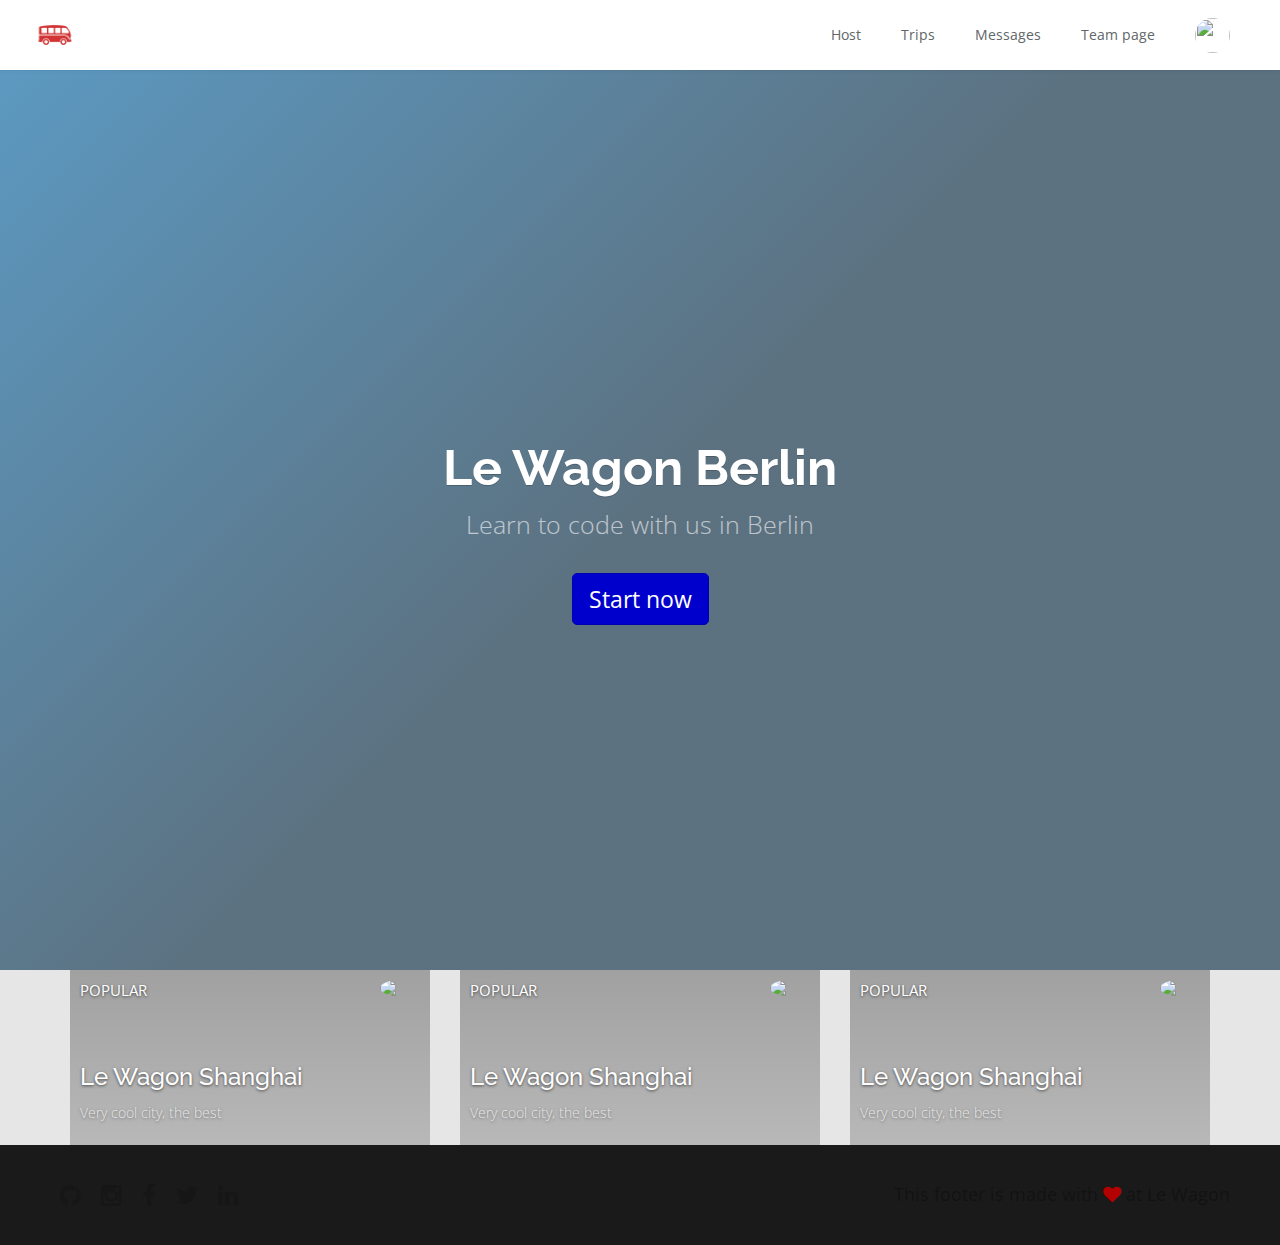
==== commit 3c8dbcb9: "Automated commit at 2018-08-06 11:04:48 UTC by middleman-deploy 2.0.0-alpha" ====
--- a/index.html
+++ b/index.html
@@ -7,20 +7,116 @@
           content="width=device-width, initial-scale=1, shrink-to-fit=no">
     <!-- Use the title from a page's frontmatter if it has one -->
     <title>Le Wagon - Middleman</title>
-    <link href="stylesheets/application-3c48b980.css" rel="stylesheet" />
+    <link href="stylesheets/application-2ddcba70.css" rel="stylesheet" />
     <script src="javascripts/application-93de88c9.js"></script>
     <link href="images/favicon-f15af148.png" rel="icon" type="image/png" />
   </head>
   <body>
-    <div id="home">
-  <div class="home-content">
-    <img src="images/logo-acc9c0ec.png" width="200" alt="Logo" />
-    <p>
-      Middleman is now running!
-    </p>
-    <p class="about">
-      <a href="about.html">More about this template</a>
-    </p>
+    <div class="navbar-wagon">
+  <!-- Logo -->
+  <a href="/" class="navbar-wagon-brand">
+    <img src="images/logo-acc9c0ec.png" id="logo" alt="Logo" />
+  </a>
+
+  <!-- Right Navigation -->
+  <div class="navbar-wagon-right hidden-xs hidden-sm">
+
+    <a href="" class="navbar-wagon-item navbar-wagon-link">Host</a>
+    <a href="" class="navbar-wagon-item navbar-wagon-link">Trips</a>
+    <a href="" class="navbar-wagon-item navbar-wagon-link">Messages</a>
+    <a href="team.html" class="navbar-wagon-item navbar-wagon-link">Team page</a>
+
+
+    <!-- Profile picture with dropdown list -->
+    <div class="navbar-wagon-item">
+      <div class="dropdown">
+        <img src="https://kitt.lewagon.com/placeholder/users/ssaunier" class="avatar dropdown-toggle" id="navbar-wagon-menu" data-toggle="dropdown">
+        <ul class="dropdown-menu dropdown-menu-right navbar-wagon-dropdown-menu">
+          <li><a href="#">Profile</a></li>
+          <li><a href="#">Dashboard</a></li>
+          <li><a href="#">Log Out</a></li>
+        </ul>
+      </div>
+    </div>
+  </div>
+
+  <!-- Dropdown appearing on mobile only -->
+  <div class="navbar-wagon-item hidden-md hidden-lg">
+    <div class="dropdown">
+      <i class="fa fa-bars dropdown-toggle" data-toggle="dropdown"></i>
+      <ul class="dropdown-menu dropdown-menu-right navbar-wagon-dropdown-menu">
+        <li><a href="#">Host</a></li>
+        <li><a href="#">Trips</a></li>
+        <li><a href="#">Messagese</a></li>
+      </ul>
+    </div>
+  </div>
+</div>
+
+    <div class="banner" style="background-image: linear-gradient(-225deg, rgba(0,101,168,0.6) 0%, rgba(0,36,61,0.6) 50%), url('https://kitt.lewagon.com/placeholder/cities/berlin');">
+  <div class="banner-content">
+    <h1>Le Wagon Berlin</h1>
+    <p>Learn to code with us in Berlin</p>
+    <a class="btn btn-primary btn-lg">Start now</a>
+  </div>
+</div>
+
+
+<div class="container">
+  <div class="row">
+    <div class ="col-md-4">
+
+      <div class="card" style="background-image: linear-gradient(rgba(0,0,0,0.3), rgba(0,0,0,0.2)), url('https://kitt.lewagon.com/placeholder/cities/shanghai');">
+        <div class="card-category">Popular</div>
+        <div class="card-description">
+          <h2>Le Wagon Shanghai</h2>
+          <p>Very cool city, the best</p>
+        </div>
+        <img class="card-user" src="https://kitt.lewagon.com/placeholder/users/tgenaitay">
+        <a class="card-link" href="#" ></a>
+      </div>
+
+    </div>
+    <div class ="col-md-4">
+
+      <div class="card" style="background-image: linear-gradient(rgba(0,0,0,0.3), rgba(0,0,0,0.2)), url('https://kitt.lewagon.com/placeholder/cities/shanghai');">
+        <div class="card-category">Popular</div>
+        <div class="card-description">
+          <h2>Le Wagon Shanghai</h2>
+          <p>Very cool city, the best</p>
+        </div>
+        <img class="card-user" src="https://kitt.lewagon.com/placeholder/users/tgenaitay">
+        <a class="card-link" href="#" ></a>
+      </div>
+
+    </div>
+    <div class ="col-md-4">
+
+      <div class="card" style="background-image: linear-gradient(rgba(0,0,0,0.3), rgba(0,0,0,0.2)), url('https://kitt.lewagon.com/placeholder/cities/shanghai');">
+        <div class="card-category">Popular</div>
+        <div class="card-description">
+          <h2>Le Wagon Shanghai</h2>
+          <p>Very cool city, the best</p>
+        </div>
+        <img class="card-user" src="https://kitt.lewagon.com/placeholder/users/tgenaitay">
+        <a class="card-link" href="#" ></a>
+      </div>
+
+    </div>
+
+  </div>
+</div>
+
+    <div class="footer">
+  <div class="footer-links">
+    <a href="#"><i class="fa fa-github"></i></a>
+    <a href="#"><i class="fa fa-instagram"></i></a>
+    <a href="#"><i class="fa fa-facebook"></i></a>
+    <a href="#"><i class="fa fa-twitter"></i></a>
+    <a href="#"><i class="fa fa-linkedin"></i></a>
+  </div>
+  <div class="footer-copyright">
+    This footer is made with <i class="fa fa-heart"></i> at Le Wagon
   </div>
 </div>
 
--- a/stylesheets/application-2ddcba70.css
+++ b/stylesheets/application-2ddcba70.css
@@ -0,0 +1,8 @@
+@import url("https://fonts.googleapis.com/css?family=Open+Sans:400,300,700|Raleway:400,100,300,700,500");/*!
+ * Bootstrap v3.3.7 (http://getbootstrap.com)
+ * Copyright 2011-2016 Twitter, Inc.
+ * Licensed under MIT (https://github.com/twbs/bootstrap/blob/master/LICENSE)
+ *//*! normalize.css v3.0.3 | MIT License | github.com/necolas/normalize.css */html{font-family:sans-serif;-ms-text-size-adjust:100%;-webkit-text-size-adjust:100%}body{margin:0}article,aside,details,figcaption,figure,footer,header,hgroup,main,menu,nav,section,summary{display:block}audio,canvas,progress,video{display:inline-block;vertical-align:baseline}audio:not([controls]){display:none;height:0}[hidden],template{display:none}a{background-color:transparent}a:active,a:hover{outline:0}abbr[title]{border-bottom:1px dotted}b,strong{font-weight:bold}dfn{font-style:italic}h1{font-size:2em;margin:0.67em 0}mark{background:#ff0;color:#000}small{font-size:80%}sub,sup{font-size:75%;line-height:0;position:relative;vertical-align:baseline}sup{top:-0.5em}sub{bottom:-0.25em}img{border:0}svg:not(:root){overflow:hidden}figure{margin:1em 40px}hr{-webkit-box-sizing:content-box;box-sizing:content-box;height:0}pre{overflow:auto}code,kbd,pre,samp{font-family:monospace, monospace;font-size:1em}button,input,optgroup,select,textarea{color:inherit;font:inherit;margin:0}button{overflow:visible}button,select{text-transform:none}button,html input[type="button"],input[type="reset"],input[type="submit"]{-webkit-appearance:button;cursor:pointer}button[disabled],html input[disabled]{cursor:default}button::-moz-focus-inner,input::-moz-focus-inner{border:0;padding:0}input{line-height:normal}input[type="checkbox"],input[type="radio"]{-webkit-box-sizing:border-box;box-sizing:border-box;padding:0}input[type="number"]::-webkit-inner-spin-button,input[type="number"]::-webkit-outer-spin-button{height:auto}input[type="search"]{-webkit-appearance:textfield;-webkit-box-sizing:content-box;box-sizing:content-box}input[type="search"]::-webkit-search-cancel-button,input[type="search"]::-webkit-search-decoration{-webkit-appearance:none}fieldset{border:1px solid #c0c0c0;margin:0 2px;padding:0.35em 0.625em 0.75em}legend{border:0;padding:0}textarea{overflow:auto}optgroup{font-weight:bold}table{border-collapse:collapse;border-spacing:0}td,th{padding:0}/*! Source: https://github.com/h5bp/html5-boilerplate/blob/master/src/css/main.css */@media print{*,*:before,*:after{background:transparent !important;color:#000 !important;-webkit-box-shadow:none !important;box-shadow:none !important;text-shadow:none !important}a,a:visited{text-decoration:underline}a[href]:after{content:" (" attr(href) ")"}abbr[title]:after{content:" (" attr(title) ")"}a[href^="#"]:after,a[href^="javascript:"]:after{content:""}pre,blockquote{border:1px solid #999;page-break-inside:avoid}thead{display:table-header-group}tr,img{page-break-inside:avoid}img{max-width:100% !important}p,h2,h3{orphans:3;widows:3}h2,h3{page-break-after:avoid}.navbar{display:none}.btn>.caret,.dropup>.btn>.caret{border-top-color:#000 !important}.label{border:1px solid #000}.table{border-collapse:collapse !important}.table td,.table th{background-color:#fff !important}.table-bordered th,.table-bordered td{border:1px solid #ddd !important}}@font-face{font-family:'Glyphicons Halflings';src:url("../assets/bootstrap/glyphicons-halflings-regular-86b6f62b.eot");src:url("../assets/bootstrap/glyphicons-halflings-regular-86b6f62b.eot?#iefix") format("embedded-opentype"),url("../assets/bootstrap/glyphicons-halflings-regular-ca35b697.woff2") format("woff2"),url("../assets/bootstrap/glyphicons-halflings-regular-278e49a8.woff") format("woff"),url("../assets/bootstrap/glyphicons-halflings-regular-44bc1850.ttf") format("truetype"),url("../assets/bootstrap/glyphicons-halflings-regular-de51a849.svg#glyphicons_halflingsregular") format("svg")}.glyphicon{position:relative;top:1px;display:inline-block;font-family:'Glyphicons Halflings';font-style:normal;font-weight:normal;line-height:1;-webkit-font-smoothing:antialiased;-moz-osx-font-smoothing:grayscale}.glyphicon-asterisk:before{content:"\002a"}.glyphicon-plus:before{content:"\002b"}.glyphicon-euro:before,.glyphicon-eur:before{content:"\20ac"}.glyphicon-minus:before{content:"\2212"}.glyphicon-cloud:before{content:"\2601"}.glyphicon-envelope:before{content:"\2709"}.glyphicon-pencil:before{content:"\270f"}.glyphicon-glass:before{content:"\e001"}.glyphicon-music:before{content:"\e002"}.glyphicon-search:before{content:"\e003"}.glyphicon-heart:before{content:"\e005"}.glyphicon-star:before{content:"\e006"}.glyphicon-star-empty:before{content:"\e007"}.glyphicon-user:before{content:"\e008"}.glyphicon-film:before{content:"\e009"}.glyphicon-th-large:before{content:"\e010"}.glyphicon-th:before{content:"\e011"}.glyphicon-th-list:before{content:"\e012"}.glyphicon-ok:before{content:"\e013"}.glyphicon-remove:before{content:"\e014"}.glyphicon-zoom-in:before{content:"\e015"}.glyphicon-zoom-out:before{content:"\e016"}.glyphicon-off:before{content:"\e017"}.glyphicon-signal:before{content:"\e018"}.glyphicon-cog:before{content:"\e019"}.glyphicon-trash:before{content:"\e020"}.glyphicon-home:before{content:"\e021"}.glyphicon-file:before{content:"\e022"}.glyphicon-time:before{content:"\e023"}.glyphicon-road:before{content:"\e024"}.glyphicon-download-alt:before{content:"\e025"}.glyphicon-download:before{content:"\e026"}.glyphicon-upload:before{content:"\e027"}.glyphicon-inbox:before{content:"\e028"}.glyphicon-play-circle:before{content:"\e029"}.glyphicon-repeat:before{content:"\e030"}.glyphicon-refresh:before{content:"\e031"}.glyphicon-list-alt:before{content:"\e032"}.glyphicon-lock:before{content:"\e033"}.glyphicon-flag:before{content:"\e034"}.glyphicon-headphones:before{content:"\e035"}.glyphicon-volume-off:before{content:"\e036"}.glyphicon-volume-down:before{content:"\e037"}.glyphicon-volume-up:before{content:"\e038"}.glyphicon-qrcode:before{content:"\e039"}.glyphicon-barcode:before{content:"\e040"}.glyphicon-tag:before{content:"\e041"}.glyphicon-tags:before{content:"\e042"}.glyphicon-book:before{content:"\e043"}.glyphicon-bookmark:before{content:"\e044"}.glyphicon-print:before{content:"\e045"}.glyphicon-camera:before{content:"\e046"}.glyphicon-font:before{content:"\e047"}.glyphicon-bold:before{content:"\e048"}.glyphicon-italic:before{content:"\e049"}.glyphicon-text-height:before{content:"\e050"}.glyphicon-text-width:before{content:"\e051"}.glyphicon-align-left:before{content:"\e052"}.glyphicon-align-center:before{content:"\e053"}.glyphicon-align-right:before{content:"\e054"}.glyphicon-align-justify:before{content:"\e055"}.glyphicon-list:before{content:"\e056"}.glyphicon-indent-left:before{content:"\e057"}.glyphicon-indent-right:before{content:"\e058"}.glyphicon-facetime-video:before{content:"\e059"}.glyphicon-picture:before{content:"\e060"}.glyphicon-map-marker:before{content:"\e062"}.glyphicon-adjust:before{content:"\e063"}.glyphicon-tint:before{content:"\e064"}.glyphicon-edit:before{content:"\e065"}.glyphicon-share:before{content:"\e066"}.glyphicon-check:before{content:"\e067"}.glyphicon-move:before{content:"\e068"}.glyphicon-step-backward:before{content:"\e069"}.glyphicon-fast-backward:before{content:"\e070"}.glyphicon-backward:before{content:"\e071"}.glyphicon-play:before{content:"\e072"}.glyphicon-pause:before{content:"\e073"}.glyphicon-stop:before{content:"\e074"}.glyphicon-forward:before{content:"\e075"}.glyphicon-fast-forward:before{content:"\e076"}.glyphicon-step-forward:before{content:"\e077"}.glyphicon-eject:before{content:"\e078"}.glyphicon-chevron-left:before{content:"\e079"}.glyphicon-chevron-right:before{content:"\e080"}.glyphicon-plus-sign:before{content:"\e081"}.glyphicon-minus-sign:before{content:"\e082"}.glyphicon-remove-sign:before{content:"\e083"}.glyphicon-ok-sign:before{content:"\e084"}.glyphicon-question-sign:before{content:"\e085"}.glyphicon-info-sign:before{content:"\e086"}.glyphicon-screenshot:before{content:"\e087"}.glyphicon-remove-circle:before{content:"\e088"}.glyphicon-ok-circle:before{content:"\e089"}.glyphicon-ban-circle:before{content:"\e090"}.glyphicon-arrow-left:before{content:"\e091"}.glyphicon-arrow-right:before{content:"\e092"}.glyphicon-arrow-up:before{content:"\e093"}.glyphicon-arrow-down:before{content:"\e094"}.glyphicon-share-alt:before{content:"\e095"}.glyphicon-resize-full:before{content:"\e096"}.glyphicon-resize-small:before{content:"\e097"}.glyphicon-exclamation-sign:before{content:"\e101"}.glyphicon-gift:before{content:"\e102"}.glyphicon-leaf:before{content:"\e103"}.glyphicon-fire:before{content:"\e104"}.glyphicon-eye-open:before{content:"\e105"}.glyphicon-eye-close:before{content:"\e106"}.glyphicon-warning-sign:before{content:"\e107"}.glyphicon-plane:before{content:"\e108"}.glyphicon-calendar:before{content:"\e109"}.glyphicon-random:before{content:"\e110"}.glyphicon-comment:before{content:"\e111"}.glyphicon-magnet:before{content:"\e112"}.glyphicon-chevron-up:before{content:"\e113"}.glyphicon-chevron-down:before{content:"\e114"}.glyphicon-retweet:before{content:"\e115"}.glyphicon-shopping-cart:before{content:"\e116"}.glyphicon-folder-close:before{content:"\e117"}.glyphicon-folder-open:before{content:"\e118"}.glyphicon-resize-vertical:before{content:"\e119"}.glyphicon-resize-horizontal:before{content:"\e120"}.glyphicon-hdd:before{content:"\e121"}.glyphicon-bullhorn:before{content:"\e122"}.glyphicon-bell:before{content:"\e123"}.glyphicon-certificate:before{content:"\e124"}.glyphicon-thumbs-up:before{content:"\e125"}.glyphicon-thumbs-down:before{content:"\e126"}.glyphicon-hand-right:before{content:"\e127"}.glyphicon-hand-left:before{content:"\e128"}.glyphicon-hand-up:before{content:"\e129"}.glyphicon-hand-down:before{content:"\e130"}.glyphicon-circle-arrow-right:before{content:"\e131"}.glyphicon-circle-arrow-left:before{content:"\e132"}.glyphicon-circle-arrow-up:before{content:"\e133"}.glyphicon-circle-arrow-down:before{content:"\e134"}.glyphicon-globe:before{content:"\e135"}.glyphicon-wrench:before{content:"\e136"}.glyphicon-tasks:before{content:"\e137"}.glyphicon-filter:before{content:"\e138"}.glyphicon-briefcase:before{content:"\e139"}.glyphicon-fullscreen:before{content:"\e140"}.glyphicon-dashboard:before{content:"\e141"}.glyphicon-paperclip:before{content:"\e142"}.glyphicon-heart-empty:before{content:"\e143"}.glyphicon-link:before{content:"\e144"}.glyphicon-phone:before{content:"\e145"}.glyphicon-pushpin:before{content:"\e146"}.glyphicon-usd:before{content:"\e148"}.glyphicon-gbp:before{content:"\e149"}.glyphicon-sort:before{content:"\e150"}.glyphicon-sort-by-alphabet:before{content:"\e151"}.glyphicon-sort-by-alphabet-alt:before{content:"\e152"}.glyphicon-sort-by-order:before{content:"\e153"}.glyphicon-sort-by-order-alt:before{content:"\e154"}.glyphicon-sort-by-attributes:before{content:"\e155"}.glyphicon-sort-by-attributes-alt:before{content:"\e156"}.glyphicon-unchecked:before{content:"\e157"}.glyphicon-expand:before{content:"\e158"}.glyphicon-collapse-down:before{content:"\e159"}.glyphicon-collapse-up:before{content:"\e160"}.glyphicon-log-in:before{content:"\e161"}.glyphicon-flash:before{content:"\e162"}.glyphicon-log-out:before{content:"\e163"}.glyphicon-new-window:before{content:"\e164"}.glyphicon-record:before{content:"\e165"}.glyphicon-save:before{content:"\e166"}.glyphicon-open:before{content:"\e167"}.glyphicon-saved:before{content:"\e168"}.glyphicon-import:before{content:"\e169"}.glyphicon-export:before{content:"\e170"}.glyphicon-send:before{content:"\e171"}.glyphicon-floppy-disk:before{content:"\e172"}.glyphicon-floppy-saved:before{content:"\e173"}.glyphicon-floppy-remove:before{content:"\e174"}.glyphicon-floppy-save:before{content:"\e175"}.glyphicon-floppy-open:before{content:"\e176"}.glyphicon-credit-card:before{content:"\e177"}.glyphicon-transfer:before{content:"\e178"}.glyphicon-cutlery:before{content:"\e179"}.glyphicon-header:before{content:"\e180"}.glyphicon-compressed:before{content:"\e181"}.glyphicon-earphone:before{content:"\e182"}.glyphicon-phone-alt:before{content:"\e183"}.glyphicon-tower:before{content:"\e184"}.glyphicon-stats:before{content:"\e185"}.glyphicon-sd-video:before{content:"\e186"}.glyphicon-hd-video:before{content:"\e187"}.glyphicon-subtitles:before{content:"\e188"}.glyphicon-sound-stereo:before{content:"\e189"}.glyphicon-sound-dolby:before{content:"\e190"}.glyphicon-sound-5-1:before{content:"\e191"}.glyphicon-sound-6-1:before{content:"\e192"}.glyphicon-sound-7-1:before{content:"\e193"}.glyphicon-copyright-mark:before{content:"\e194"}.glyphicon-registration-mark:before{content:"\e195"}.glyphicon-cloud-download:before{content:"\e197"}.glyphicon-cloud-upload:before{content:"\e198"}.glyphicon-tree-conifer:before{content:"\e199"}.glyphicon-tree-deciduous:before{content:"\e200"}.glyphicon-cd:before{content:"\e201"}.glyphicon-save-file:before{content:"\e202"}.glyphicon-open-file:before{content:"\e203"}.glyphicon-level-up:before{content:"\e204"}.glyphicon-copy:before{content:"\e205"}.glyphicon-paste:before{content:"\e206"}.glyphicon-alert:before{content:"\e209"}.glyphicon-equalizer:before{content:"\e210"}.glyphicon-king:before{content:"\e211"}.glyphicon-queen:before{content:"\e212"}.glyphicon-pawn:before{content:"\e213"}.glyphicon-bishop:before{content:"\e214"}.glyphicon-knight:before{content:"\e215"}.glyphicon-baby-formula:before{content:"\e216"}.glyphicon-tent:before{content:"\26fa"}.glyphicon-blackboard:before{content:"\e218"}.glyphicon-bed:before{content:"\e219"}.glyphicon-apple:before{content:"\f8ff"}.glyphicon-erase:before{content:"\e221"}.glyphicon-hourglass:before{content:"\231b"}.glyphicon-lamp:before{content:"\e223"}.glyphicon-duplicate:before{content:"\e224"}.glyphicon-piggy-bank:before{content:"\e225"}.glyphicon-scissors:before{content:"\e226"}.glyphicon-bitcoin:before{content:"\e227"}.glyphicon-btc:before{content:"\e227"}.glyphicon-xbt:before{content:"\e227"}.glyphicon-yen:before{content:"\00a5"}.glyphicon-jpy:before{content:"\00a5"}.glyphicon-ruble:before{content:"\20bd"}.glyphicon-rub:before{content:"\20bd"}.glyphicon-scale:before{content:"\e230"}.glyphicon-ice-lolly:before{content:"\e231"}.glyphicon-ice-lolly-tasted:before{content:"\e232"}.glyphicon-education:before{content:"\e233"}.glyphicon-option-horizontal:before{content:"\e234"}.glyphicon-option-vertical:before{content:"\e235"}.glyphicon-menu-hamburger:before{content:"\e236"}.glyphicon-modal-window:before{content:"\e237"}.glyphicon-oil:before{content:"\e238"}.glyphicon-grain:before{content:"\e239"}.glyphicon-sunglasses:before{content:"\e240"}.glyphicon-text-size:before{content:"\e241"}.glyphicon-text-color:before{content:"\e242"}.glyphicon-text-background:before{content:"\e243"}.glyphicon-object-align-top:before{content:"\e244"}.glyphicon-object-align-bottom:before{content:"\e245"}.glyphicon-object-align-horizontal:before{content:"\e246"}.glyphicon-object-align-left:before{content:"\e247"}.glyphicon-object-align-vertical:before{content:"\e248"}.glyphicon-object-align-right:before{content:"\e249"}.glyphicon-triangle-right:before{content:"\e250"}.glyphicon-triangle-left:before{content:"\e251"}.glyphicon-triangle-bottom:before{content:"\e252"}.glyphicon-triangle-top:before{content:"\e253"}.glyphicon-console:before{content:"\e254"}.glyphicon-superscript:before{content:"\e255"}.glyphicon-subscript:before{content:"\e256"}.glyphicon-menu-left:before{content:"\e257"}.glyphicon-menu-right:before{content:"\e258"}.glyphicon-menu-down:before{content:"\e259"}.glyphicon-menu-up:before{content:"\e260"}*{-webkit-box-sizing:border-box;box-sizing:border-box}*:before,*:after{-webkit-box-sizing:border-box;box-sizing:border-box}html{font-size:10px;-webkit-tap-highlight-color:transparent}body{font-family:"Open Sans", "Helvetica", "sans-serif";font-size:18px;line-height:1.42857143;color:#4d4d4d;background-color:#e6e6e6}input,button,select,textarea{font-family:inherit;font-size:inherit;line-height:inherit}a{color:#0000cc;text-decoration:none}a:hover,a:focus{color:navy;text-decoration:underline}a:focus{outline:5px auto -webkit-focus-ring-color;outline-offset:-2px}figure{margin:0}img{vertical-align:middle}.img-responsive{display:block;max-width:100%;height:auto}.img-rounded{border-radius:5px}.img-thumbnail{padding:4px;line-height:1.42857143;background-color:#e6e6e6;border:1px solid #ddd;border-radius:5px;-webkit-transition:all 0.2s ease-in-out;transition:all 0.2s ease-in-out;display:inline-block;max-width:100%;height:auto}.img-circle{border-radius:50%}hr{margin-top:25px;margin-bottom:25px;border:0;border-top:1px solid white}.sr-only{position:absolute;width:1px;height:1px;margin:-1px;padding:0;overflow:hidden;clip:rect(0, 0, 0, 0);border:0}.sr-only-focusable:active,.sr-only-focusable:focus{position:static;width:auto;height:auto;margin:0;overflow:visible;clip:auto}[role="button"]{cursor:pointer}h1,h2,h3,h4,h5,h6,.h1,.h2,.h3,.h4,.h5,.h6{font-family:"Raleway", "Helvetica", "sans-serif";font-weight:500;line-height:1.1;color:inherit}h1 small,h1 .small,h2 small,h2 .small,h3 small,h3 .small,h4 small,h4 .small,h5 small,h5 .small,h6 small,h6 .small,.h1 small,.h1 .small,.h2 small,.h2 .small,.h3 small,.h3 .small,.h4 small,.h4 .small,.h5 small,.h5 .small,.h6 small,.h6 .small{font-weight:normal;line-height:1;color:#919191}h1,.h1,h2,.h2,h3,.h3{margin-top:25px;margin-bottom:12.5px}h1 small,h1 .small,.h1 small,.h1 .small,h2 small,h2 .small,.h2 small,.h2 .small,h3 small,h3 .small,.h3 small,.h3 .small{font-size:65%}h4,.h4,h5,.h5,h6,.h6{margin-top:12.5px;margin-bottom:12.5px}h4 small,h4 .small,.h4 small,.h4 .small,h5 small,h5 .small,.h5 small,.h5 .small,h6 small,h6 .small,.h6 small,.h6 .small{font-size:75%}h1,.h1{font-size:46px}h2,.h2{font-size:38px}h3,.h3{font-size:31px}h4,.h4{font-size:23px}h5,.h5{font-size:18px}h6,.h6{font-size:16px}p{margin:0 0 12.5px}.lead{margin-bottom:25px;font-size:20px;font-weight:300;line-height:1.4}@media (min-width: 768px){.lead{font-size:27px}}small,.small{font-size:88%}mark,.mark{background-color:#fcf8e3;padding:.2em}.text-left{text-align:left}.text-right{text-align:right}.text-center{text-align:center}.text-justify{text-align:justify}.text-nowrap{white-space:nowrap}.text-lowercase{text-transform:lowercase}.text-uppercase,.initialism{text-transform:uppercase}.text-capitalize{text-transform:capitalize}.text-muted{color:#919191}.text-primary{color:#0000cc}a.text-primary:hover,a.text-primary:focus{color:#000099}.text-success{color:#3c763d}a.text-success:hover,a.text-success:focus{color:#2b542c}.text-info{color:#31708f}a.text-info:hover,a.text-info:focus{color:#245269}.text-warning{color:#8a6d3b}a.text-warning:hover,a.text-warning:focus{color:#66512c}.text-danger{color:#a94442}a.text-danger:hover,a.text-danger:focus{color:#843534}.bg-primary{color:#fff}.bg-primary{background-color:#0000cc}a.bg-primary:hover,a.bg-primary:focus{background-color:#000099}.bg-success{background-color:#dff0d8}a.bg-success:hover,a.bg-success:focus{background-color:#c1e2b3}.bg-info{background-color:#d9edf7}a.bg-info:hover,a.bg-info:focus{background-color:#afd9ee}.bg-warning{background-color:#fcf8e3}a.bg-warning:hover,a.bg-warning:focus{background-color:#f7ecb5}.bg-danger{background-color:#f2dede}a.bg-danger:hover,a.bg-danger:focus{background-color:#e4b9b9}.page-header{padding-bottom:11.5px;margin:50px 0 25px;border-bottom:1px solid white}ul,ol{margin-top:0;margin-bottom:12.5px}ul ul,ul ol,ol ul,ol ol{margin-bottom:0}.list-unstyled{padding-left:0;list-style:none}.list-inline{padding-left:0;list-style:none;margin-left:-5px}.list-inline>li{display:inline-block;padding-left:5px;padding-right:5px}dl{margin-top:0;margin-bottom:25px}dt,dd{line-height:1.42857143}dt{font-weight:bold}dd{margin-left:0}.dl-horizontal dd:before,.dl-horizontal dd:after{content:" ";display:table}.dl-horizontal dd:after{clear:both}@media (min-width: 768px){.dl-horizontal dt{float:left;width:160px;clear:left;text-align:right;overflow:hidden;text-overflow:ellipsis;white-space:nowrap}.dl-horizontal dd{margin-left:180px}}abbr[title],abbr[data-original-title]{cursor:help;border-bottom:1px dotted #919191}.initialism{font-size:90%}blockquote{padding:12.5px 25px;margin:0 0 25px;font-size:22.5px;border-left:5px solid white}blockquote p:last-child,blockquote ul:last-child,blockquote ol:last-child{margin-bottom:0}blockquote footer,blockquote small,blockquote .small{display:block;font-size:80%;line-height:1.42857143;color:#919191}blockquote footer:before,blockquote small:before,blockquote .small:before{content:'\2014 \00A0'}.blockquote-reverse,blockquote.pull-right{padding-right:15px;padding-left:0;border-right:5px solid white;border-left:0;text-align:right}.blockquote-reverse footer:before,.blockquote-reverse small:before,.blockquote-reverse .small:before,blockquote.pull-right footer:before,blockquote.pull-right small:before,blockquote.pull-right .small:before{content:''}.blockquote-reverse footer:after,.blockquote-reverse small:after,.blockquote-reverse .small:after,blockquote.pull-right footer:after,blockquote.pull-right small:after,blockquote.pull-right .small:after{content:'\00A0 \2014'}address{margin-bottom:25px;font-style:normal;line-height:1.42857143}code,kbd,pre,samp{font-family:Menlo, Monaco, Consolas, "Courier New", monospace}code{padding:2px 4px;font-size:90%;color:#c7254e;background-color:#f9f2f4;border-radius:5px}kbd{padding:2px 4px;font-size:90%;color:#fff;background-color:#333;border-radius:5px;-webkit-box-shadow:inset 0 -1px 0 rgba(0,0,0,0.25);box-shadow:inset 0 -1px 0 rgba(0,0,0,0.25)}kbd kbd{padding:0;font-size:100%;font-weight:bold;-webkit-box-shadow:none;box-shadow:none}pre{display:block;padding:12px;margin:0 0 12.5px;font-size:17px;line-height:1.42857143;word-break:break-all;word-wrap:break-word;color:#4d4d4d;background-color:#f5f5f5;border:1px solid #ccc;border-radius:5px}pre code{padding:0;font-size:inherit;color:inherit;white-space:pre-wrap;background-color:transparent;border-radius:0}.pre-scrollable{max-height:340px;overflow-y:scroll}.container{margin-right:auto;margin-left:auto;padding-left:15px;padding-right:15px}.container:before,.container:after{content:" ";display:table}.container:after{clear:both}@media (min-width: 768px){.container{width:750px}}@media (min-width: 992px){.container{width:970px}}@media (min-width: 1200px){.container{width:1170px}}.container-fluid{margin-right:auto;margin-left:auto;padding-left:15px;padding-right:15px}.container-fluid:before,.container-fluid:after{content:" ";display:table}.container-fluid:after{clear:both}.row{margin-left:-15px;margin-right:-15px}.row:before,.row:after{content:" ";display:table}.row:after{clear:both}.col-xs-1,.col-sm-1,.col-md-1,.col-lg-1,.col-xs-2,.col-sm-2,.col-md-2,.col-lg-2,.col-xs-3,.col-sm-3,.col-md-3,.col-lg-3,.col-xs-4,.col-sm-4,.col-md-4,.col-lg-4,.col-xs-5,.col-sm-5,.col-md-5,.col-lg-5,.col-xs-6,.col-sm-6,.col-md-6,.col-lg-6,.col-xs-7,.col-sm-7,.col-md-7,.col-lg-7,.col-xs-8,.col-sm-8,.col-md-8,.col-lg-8,.col-xs-9,.col-sm-9,.col-md-9,.col-lg-9,.col-xs-10,.col-sm-10,.col-md-10,.col-lg-10,.col-xs-11,.col-sm-11,.col-md-11,.col-lg-11,.col-xs-12,.col-sm-12,.col-md-12,.col-lg-12{position:relative;min-height:1px;padding-left:15px;padding-right:15px}.col-xs-1,.col-xs-2,.col-xs-3,.col-xs-4,.col-xs-5,.col-xs-6,.col-xs-7,.col-xs-8,.col-xs-9,.col-xs-10,.col-xs-11,.col-xs-12{float:left}.col-xs-1{width:8.33333333%}.col-xs-2{width:16.66666667%}.col-xs-3{width:25%}.col-xs-4{width:33.33333333%}.col-xs-5{width:41.66666667%}.col-xs-6{width:50%}.col-xs-7{width:58.33333333%}.col-xs-8{width:66.66666667%}.col-xs-9{width:75%}.col-xs-10{width:83.33333333%}.col-xs-11{width:91.66666667%}.col-xs-12{width:100%}.col-xs-pull-0{right:auto}.col-xs-pull-1{right:8.33333333%}.col-xs-pull-2{right:16.66666667%}.col-xs-pull-3{right:25%}.col-xs-pull-4{right:33.33333333%}.col-xs-pull-5{right:41.66666667%}.col-xs-pull-6{right:50%}.col-xs-pull-7{right:58.33333333%}.col-xs-pull-8{right:66.66666667%}.col-xs-pull-9{right:75%}.col-xs-pull-10{right:83.33333333%}.col-xs-pull-11{right:91.66666667%}.col-xs-pull-12{right:100%}.col-xs-push-0{left:auto}.col-xs-push-1{left:8.33333333%}.col-xs-push-2{left:16.66666667%}.col-xs-push-3{left:25%}.col-xs-push-4{left:33.33333333%}.col-xs-push-5{left:41.66666667%}.col-xs-push-6{left:50%}.col-xs-push-7{left:58.33333333%}.col-xs-push-8{left:66.66666667%}.col-xs-push-9{left:75%}.col-xs-push-10{left:83.33333333%}.col-xs-push-11{left:91.66666667%}.col-xs-push-12{left:100%}.col-xs-offset-0{margin-left:0%}.col-xs-offset-1{margin-left:8.33333333%}.col-xs-offset-2{margin-left:16.66666667%}.col-xs-offset-3{margin-left:25%}.col-xs-offset-4{margin-left:33.33333333%}.col-xs-offset-5{margin-left:41.66666667%}.col-xs-offset-6{margin-left:50%}.col-xs-offset-7{margin-left:58.33333333%}.col-xs-offset-8{margin-left:66.66666667%}.col-xs-offset-9{margin-left:75%}.col-xs-offset-10{margin-left:83.33333333%}.col-xs-offset-11{margin-left:91.66666667%}.col-xs-offset-12{margin-left:100%}@media (min-width: 768px){.col-sm-1,.col-sm-2,.col-sm-3,.col-sm-4,.col-sm-5,.col-sm-6,.col-sm-7,.col-sm-8,.col-sm-9,.col-sm-10,.col-sm-11,.col-sm-12{float:left}.col-sm-1{width:8.33333333%}.col-sm-2{width:16.66666667%}.col-sm-3{width:25%}.col-sm-4{width:33.33333333%}.col-sm-5{width:41.66666667%}.col-sm-6{width:50%}.col-sm-7{width:58.33333333%}.col-sm-8{width:66.66666667%}.col-sm-9{width:75%}.col-sm-10{width:83.33333333%}.col-sm-11{width:91.66666667%}.col-sm-12{width:100%}.col-sm-pull-0{right:auto}.col-sm-pull-1{right:8.33333333%}.col-sm-pull-2{right:16.66666667%}.col-sm-pull-3{right:25%}.col-sm-pull-4{right:33.33333333%}.col-sm-pull-5{right:41.66666667%}.col-sm-pull-6{right:50%}.col-sm-pull-7{right:58.33333333%}.col-sm-pull-8{right:66.66666667%}.col-sm-pull-9{right:75%}.col-sm-pull-10{right:83.33333333%}.col-sm-pull-11{right:91.66666667%}.col-sm-pull-12{right:100%}.col-sm-push-0{left:auto}.col-sm-push-1{left:8.33333333%}.col-sm-push-2{left:16.66666667%}.col-sm-push-3{left:25%}.col-sm-push-4{left:33.33333333%}.col-sm-push-5{left:41.66666667%}.col-sm-push-6{left:50%}.col-sm-push-7{left:58.33333333%}.col-sm-push-8{left:66.66666667%}.col-sm-push-9{left:75%}.col-sm-push-10{left:83.33333333%}.col-sm-push-11{left:91.66666667%}.col-sm-push-12{left:100%}.col-sm-offset-0{margin-left:0%}.col-sm-offset-1{margin-left:8.33333333%}.col-sm-offset-2{margin-left:16.66666667%}.col-sm-offset-3{margin-left:25%}.col-sm-offset-4{margin-left:33.33333333%}.col-sm-offset-5{margin-left:41.66666667%}.col-sm-offset-6{margin-left:50%}.col-sm-offset-7{margin-left:58.33333333%}.col-sm-offset-8{margin-left:66.66666667%}.col-sm-offset-9{margin-left:75%}.col-sm-offset-10{margin-left:83.33333333%}.col-sm-offset-11{margin-left:91.66666667%}.col-sm-offset-12{margin-left:100%}}@media (min-width: 992px){.col-md-1,.col-md-2,.col-md-3,.col-md-4,.col-md-5,.col-md-6,.col-md-7,.col-md-8,.col-md-9,.col-md-10,.col-md-11,.col-md-12{float:left}.col-md-1{width:8.33333333%}.col-md-2{width:16.66666667%}.col-md-3{width:25%}.col-md-4{width:33.33333333%}.col-md-5{width:41.66666667%}.col-md-6{width:50%}.col-md-7{width:58.33333333%}.col-md-8{width:66.66666667%}.col-md-9{width:75%}.col-md-10{width:83.33333333%}.col-md-11{width:91.66666667%}.col-md-12{width:100%}.col-md-pull-0{right:auto}.col-md-pull-1{right:8.33333333%}.col-md-pull-2{right:16.66666667%}.col-md-pull-3{right:25%}.col-md-pull-4{right:33.33333333%}.col-md-pull-5{right:41.66666667%}.col-md-pull-6{right:50%}.col-md-pull-7{right:58.33333333%}.col-md-pull-8{right:66.66666667%}.col-md-pull-9{right:75%}.col-md-pull-10{right:83.33333333%}.col-md-pull-11{right:91.66666667%}.col-md-pull-12{right:100%}.col-md-push-0{left:auto}.col-md-push-1{left:8.33333333%}.col-md-push-2{left:16.66666667%}.col-md-push-3{left:25%}.col-md-push-4{left:33.33333333%}.col-md-push-5{left:41.66666667%}.col-md-push-6{left:50%}.col-md-push-7{left:58.33333333%}.col-md-push-8{left:66.66666667%}.col-md-push-9{left:75%}.col-md-push-10{left:83.33333333%}.col-md-push-11{left:91.66666667%}.col-md-push-12{left:100%}.col-md-offset-0{margin-left:0%}.col-md-offset-1{margin-left:8.33333333%}.col-md-offset-2{margin-left:16.66666667%}.col-md-offset-3{margin-left:25%}.col-md-offset-4{margin-left:33.33333333%}.col-md-offset-5{margin-left:41.66666667%}.col-md-offset-6{margin-left:50%}.col-md-offset-7{margin-left:58.33333333%}.col-md-offset-8{margin-left:66.66666667%}.col-md-offset-9{margin-left:75%}.col-md-offset-10{margin-left:83.33333333%}.col-md-offset-11{margin-left:91.66666667%}.col-md-offset-12{margin-left:100%}}@media (min-width: 1200px){.col-lg-1,.col-lg-2,.col-lg-3,.col-lg-4,.col-lg-5,.col-lg-6,.col-lg-7,.col-lg-8,.col-lg-9,.col-lg-10,.col-lg-11,.col-lg-12{float:left}.col-lg-1{width:8.33333333%}.col-lg-2{width:16.66666667%}.col-lg-3{width:25%}.col-lg-4{width:33.33333333%}.col-lg-5{width:41.66666667%}.col-lg-6{width:50%}.col-lg-7{width:58.33333333%}.col-lg-8{width:66.66666667%}.col-lg-9{width:75%}.col-lg-10{width:83.33333333%}.col-lg-11{width:91.66666667%}.col-lg-12{width:100%}.col-lg-pull-0{right:auto}.col-lg-pull-1{right:8.33333333%}.col-lg-pull-2{right:16.66666667%}.col-lg-pull-3{right:25%}.col-lg-pull-4{right:33.33333333%}.col-lg-pull-5{right:41.66666667%}.col-lg-pull-6{right:50%}.col-lg-pull-7{right:58.33333333%}.col-lg-pull-8{right:66.66666667%}.col-lg-pull-9{right:75%}.col-lg-pull-10{right:83.33333333%}.col-lg-pull-11{right:91.66666667%}.col-lg-pull-12{right:100%}.col-lg-push-0{left:auto}.col-lg-push-1{left:8.33333333%}.col-lg-push-2{left:16.66666667%}.col-lg-push-3{left:25%}.col-lg-push-4{left:33.33333333%}.col-lg-push-5{left:41.66666667%}.col-lg-push-6{left:50%}.col-lg-push-7{left:58.33333333%}.col-lg-push-8{left:66.66666667%}.col-lg-push-9{left:75%}.col-lg-push-10{left:83.33333333%}.col-lg-push-11{left:91.66666667%}.col-lg-push-12{left:100%}.col-lg-offset-0{margin-left:0%}.col-lg-offset-1{margin-left:8.33333333%}.col-lg-offset-2{margin-left:16.66666667%}.col-lg-offset-3{margin-left:25%}.col-lg-offset-4{margin-left:33.33333333%}.col-lg-offset-5{margin-left:41.66666667%}.col-lg-offset-6{margin-left:50%}.col-lg-offset-7{margin-left:58.33333333%}.col-lg-offset-8{margin-left:66.66666667%}.col-lg-offset-9{margin-left:75%}.col-lg-offset-10{margin-left:83.33333333%}.col-lg-offset-11{margin-left:91.66666667%}.col-lg-offset-12{margin-left:100%}}table{background-color:transparent}caption{padding-top:8px;padding-bottom:8px;color:#919191;text-align:left}th{text-align:left}.table{width:100%;max-width:100%;margin-bottom:25px}.table>thead>tr>th,.table>thead>tr>td,.table>tbody>tr>th,.table>tbody>tr>td,.table>tfoot>tr>th,.table>tfoot>tr>td{padding:8px;line-height:1.42857143;vertical-align:top;border-top:1px solid #ddd}.table>thead>tr>th{vertical-align:bottom;border-bottom:2px solid #ddd}.table>caption+thead>tr:first-child>th,.table>caption+thead>tr:first-child>td,.table>colgroup+thead>tr:first-child>th,.table>colgroup+thead>tr:first-child>td,.table>thead:first-child>tr:first-child>th,.table>thead:first-child>tr:first-child>td{border-top:0}.table>tbody+tbody{border-top:2px solid #ddd}.table .table{background-color:#e6e6e6}.table-condensed>thead>tr>th,.table-condensed>thead>tr>td,.table-condensed>tbody>tr>th,.table-condensed>tbody>tr>td,.table-condensed>tfoot>tr>th,.table-condensed>tfoot>tr>td{padding:5px}.table-bordered{border:1px solid #ddd}.table-bordered>thead>tr>th,.table-bordered>thead>tr>td,.table-bordered>tbody>tr>th,.table-bordered>tbody>tr>td,.table-bordered>tfoot>tr>th,.table-bordered>tfoot>tr>td{border:1px solid #ddd}.table-bordered>thead>tr>th,.table-bordered>thead>tr>td{border-bottom-width:2px}.table-striped>tbody>tr:nth-of-type(odd){background-color:#f9f9f9}.table-hover>tbody>tr:hover{background-color:#f5f5f5}table col[class*="col-"]{position:static;float:none;display:table-column}table td[class*="col-"],table th[class*="col-"]{position:static;float:none;display:table-cell}.table>thead>tr>td.active,.table>thead>tr>th.active,.table>thead>tr.active>td,.table>thead>tr.active>th,.table>tbody>tr>td.active,.table>tbody>tr>th.active,.table>tbody>tr.active>td,.table>tbody>tr.active>th,.table>tfoot>tr>td.active,.table>tfoot>tr>th.active,.table>tfoot>tr.active>td,.table>tfoot>tr.active>th{background-color:#f5f5f5}.table-hover>tbody>tr>td.active:hover,.table-hover>tbody>tr>th.active:hover,.table-hover>tbody>tr.active:hover>td,.table-hover>tbody>tr:hover>.active,.table-hover>tbody>tr.active:hover>th{background-color:#e8e8e8}.table>thead>tr>td.success,.table>thead>tr>th.success,.table>thead>tr.success>td,.table>thead>tr.success>th,.table>tbody>tr>td.success,.table>tbody>tr>th.success,.table>tbody>tr.success>td,.table>tbody>tr.success>th,.table>tfoot>tr>td.success,.table>tfoot>tr>th.success,.table>tfoot>tr.success>td,.table>tfoot>tr.success>th{background-color:#dff0d8}.table-hover>tbody>tr>td.success:hover,.table-hover>tbody>tr>th.success:hover,.table-hover>tbody>tr.success:hover>td,.table-hover>tbody>tr:hover>.success,.table-hover>tbody>tr.success:hover>th{background-color:#d0e9c6}.table>thead>tr>td.info,.table>thead>tr>th.info,.table>thead>tr.info>td,.table>thead>tr.info>th,.table>tbody>tr>td.info,.table>tbody>tr>th.info,.table>tbody>tr.info>td,.table>tbody>tr.info>th,.table>tfoot>tr>td.info,.table>tfoot>tr>th.info,.table>tfoot>tr.info>td,.table>tfoot>tr.info>th{background-color:#d9edf7}.table-hover>tbody>tr>td.info:hover,.table-hover>tbody>tr>th.info:hover,.table-hover>tbody>tr.info:hover>td,.table-hover>tbody>tr:hover>.info,.table-hover>tbody>tr.info:hover>th{background-color:#c4e3f3}.table>thead>tr>td.warning,.table>thead>tr>th.warning,.table>thead>tr.warning>td,.table>thead>tr.warning>th,.table>tbody>tr>td.warning,.table>tbody>tr>th.warning,.table>tbody>tr.warning>td,.table>tbody>tr.warning>th,.table>tfoot>tr>td.warning,.table>tfoot>tr>th.warning,.table>tfoot>tr.warning>td,.table>tfoot>tr.warning>th{background-color:#fcf8e3}.table-hover>tbody>tr>td.warning:hover,.table-hover>tbody>tr>th.warning:hover,.table-hover>tbody>tr.warning:hover>td,.table-hover>tbody>tr:hover>.warning,.table-hover>tbody>tr.warning:hover>th{background-color:#faf2cc}.table>thead>tr>td.danger,.table>thead>tr>th.danger,.table>thead>tr.danger>td,.table>thead>tr.danger>th,.table>tbody>tr>td.danger,.table>tbody>tr>th.danger,.table>tbody>tr.danger>td,.table>tbody>tr.danger>th,.table>tfoot>tr>td.danger,.table>tfoot>tr>th.danger,.table>tfoot>tr.danger>td,.table>tfoot>tr.danger>th{background-color:#f2dede}.table-hover>tbody>tr>td.danger:hover,.table-hover>tbody>tr>th.danger:hover,.table-hover>tbody>tr.danger:hover>td,.table-hover>tbody>tr:hover>.danger,.table-hover>tbody>tr.danger:hover>th{background-color:#ebcccc}.table-responsive{overflow-x:auto;min-height:0.01%}@media screen and (max-width: 767px){.table-responsive{width:100%;margin-bottom:18.75px;overflow-y:hidden;-ms-overflow-style:-ms-autohiding-scrollbar;border:1px solid #ddd}.table-responsive>.table{margin-bottom:0}.table-responsive>.table>thead>tr>th,.table-responsive>.table>thead>tr>td,.table-responsive>.table>tbody>tr>th,.table-responsive>.table>tbody>tr>td,.table-responsive>.table>tfoot>tr>th,.table-responsive>.table>tfoot>tr>td{white-space:nowrap}.table-responsive>.table-bordered{border:0}.table-responsive>.table-bordered>thead>tr>th:first-child,.table-responsive>.table-bordered>thead>tr>td:first-child,.table-responsive>.table-bordered>tbody>tr>th:first-child,.table-responsive>.table-bordered>tbody>tr>td:first-child,.table-responsive>.table-bordered>tfoot>tr>th:first-child,.table-responsive>.table-bordered>tfoot>tr>td:first-child{border-left:0}.table-responsive>.table-bordered>thead>tr>th:last-child,.table-responsive>.table-bordered>thead>tr>td:last-child,.table-responsive>.table-bordered>tbody>tr>th:last-child,.table-responsive>.table-bordered>tbody>tr>td:last-child,.table-responsive>.table-bordered>tfoot>tr>th:last-child,.table-responsive>.table-bordered>tfoot>tr>td:last-child{border-right:0}.table-responsive>.table-bordered>tbody>tr:last-child>th,.table-responsive>.table-bordered>tbody>tr:last-child>td,.table-responsive>.table-bordered>tfoot>tr:last-child>th,.table-responsive>.table-bordered>tfoot>tr:last-child>td{border-bottom:0}}fieldset{padding:0;margin:0;border:0;min-width:0}legend{display:block;width:100%;padding:0;margin-bottom:25px;font-size:27px;line-height:inherit;color:#4d4d4d;border:0;border-bottom:1px solid #e5e5e5}label{display:inline-block;max-width:100%;margin-bottom:5px;font-weight:bold}input[type="search"]{-webkit-box-sizing:border-box;box-sizing:border-box}input[type="radio"],input[type="checkbox"]{margin:4px 0 0;margin-top:1px \9;line-height:normal}input[type="file"]{display:block}input[type="range"]{display:block;width:100%}select[multiple],select[size]{height:auto}input[type="file"]:focus,input[type="radio"]:focus,input[type="checkbox"]:focus{outline:5px auto -webkit-focus-ring-color;outline-offset:-2px}output{display:block;padding-top:7px;font-size:18px;line-height:1.42857143;color:#1a1a1a}.form-control{display:block;width:100%;height:39px;padding:6px 12px;font-size:18px;line-height:1.42857143;color:#1a1a1a;background-color:#fff;background-image:none;border:1px solid #ccc;border-radius:5px;-webkit-box-shadow:inset 0 1px 1px rgba(0,0,0,0.075);box-shadow:inset 0 1px 1px rgba(0,0,0,0.075);-webkit-transition:border-color ease-in-out 0.15s, box-shadow ease-in-out 0.15s;-webkit-transition:border-color ease-in-out 0.15s, -webkit-box-shadow ease-in-out 0.15s;transition:border-color ease-in-out 0.15s, -webkit-box-shadow ease-in-out 0.15s;transition:border-color ease-in-out 0.15s, box-shadow ease-in-out 0.15s;transition:border-color ease-in-out 0.15s, box-shadow ease-in-out 0.15s, -webkit-box-shadow ease-in-out 0.15s}.form-control:focus{border-color:#66afe9;outline:0;-webkit-box-shadow:inset 0 1px 1px rgba(0,0,0,0.075),0 0 8px rgba(102,175,233,0.6);box-shadow:inset 0 1px 1px rgba(0,0,0,0.075),0 0 8px rgba(102,175,233,0.6)}.form-control::-moz-placeholder{color:#999;opacity:1}.form-control:-ms-input-placeholder{color:#999}.form-control::-webkit-input-placeholder{color:#999}.form-control::-ms-expand{border:0;background-color:transparent}.form-control[disabled],.form-control[readonly],fieldset[disabled] .form-control{background-color:white;opacity:1}.form-control[disabled],fieldset[disabled] .form-control{cursor:not-allowed}textarea.form-control{height:auto}input[type="search"]{-webkit-appearance:none}@media screen and (-webkit-min-device-pixel-ratio: 0){input[type="date"].form-control,input[type="time"].form-control,input[type="datetime-local"].form-control,input[type="month"].form-control{line-height:39px}input[type="date"].input-sm,.input-group-sm>input[type="date"].form-control,.input-group-sm>input[type="date"].input-group-addon,.input-group-sm>.input-group-btn>input[type="date"].btn,.input-group-sm input[type="date"],input[type="time"].input-sm,.input-group-sm>input[type="time"].form-control,.input-group-sm>input[type="time"].input-group-addon,.input-group-sm>.input-group-btn>input[type="time"].btn,.input-group-sm input[type="time"],input[type="datetime-local"].input-sm,.input-group-sm>input[type="datetime-local"].form-control,.input-group-sm>input[type="datetime-local"].input-group-addon,.input-group-sm>.input-group-btn>input[type="datetime-local"].btn,.input-group-sm input[type="datetime-local"],input[type="month"].input-sm,.input-group-sm>input[type="month"].form-control,.input-group-sm>input[type="month"].input-group-addon,.input-group-sm>.input-group-btn>input[type="month"].btn,.input-group-sm input[type="month"]{line-height:36px}input[type="date"].input-lg,.input-group-lg>input[type="date"].form-control,.input-group-lg>input[type="date"].input-group-addon,.input-group-lg>.input-group-btn>input[type="date"].btn,.input-group-lg input[type="date"],input[type="time"].input-lg,.input-group-lg>input[type="time"].form-control,.input-group-lg>input[type="time"].input-group-addon,.input-group-lg>.input-group-btn>input[type="time"].btn,.input-group-lg input[type="time"],input[type="datetime-local"].input-lg,.input-group-lg>input[type="datetime-local"].form-control,.input-group-lg>input[type="datetime-local"].input-group-addon,.input-group-lg>.input-group-btn>input[type="datetime-local"].btn,.input-group-lg input[type="datetime-local"],input[type="month"].input-lg,.input-group-lg>input[type="month"].form-control,.input-group-lg>input[type="month"].input-group-addon,.input-group-lg>.input-group-btn>input[type="month"].btn,.input-group-lg input[type="month"]{line-height:53px}}.form-group{margin-bottom:15px}.radio,.checkbox{position:relative;display:block;margin-top:10px;margin-bottom:10px}.radio label,.checkbox label{min-height:25px;padding-left:20px;margin-bottom:0;font-weight:normal;cursor:pointer}.radio input[type="radio"],.radio-inline input[type="radio"],.checkbox input[type="checkbox"],.checkbox-inline input[type="checkbox"]{position:absolute;margin-left:-20px;margin-top:4px \9}.radio+.radio,.checkbox+.checkbox{margin-top:-5px}.radio-inline,.checkbox-inline{position:relative;display:inline-block;padding-left:20px;margin-bottom:0;vertical-align:middle;font-weight:normal;cursor:pointer}.radio-inline+.radio-inline,.checkbox-inline+.checkbox-inline{margin-top:0;margin-left:10px}input[type="radio"][disabled],input[type="radio"].disabled,fieldset[disabled] input[type="radio"],input[type="checkbox"][disabled],input[type="checkbox"].disabled,fieldset[disabled] input[type="checkbox"]{cursor:not-allowed}.radio-inline.disabled,fieldset[disabled] .radio-inline,.checkbox-inline.disabled,fieldset[disabled] .checkbox-inline{cursor:not-allowed}.radio.disabled label,fieldset[disabled] .radio label,.checkbox.disabled label,fieldset[disabled] .checkbox label{cursor:not-allowed}.form-control-static{padding-top:7px;padding-bottom:7px;margin-bottom:0;min-height:43px}.form-control-static.input-lg,.input-group-lg>.form-control-static.form-control,.input-group-lg>.form-control-static.input-group-addon,.input-group-lg>.input-group-btn>.form-control-static.btn,.form-control-static.input-sm,.input-group-sm>.form-control-static.form-control,.input-group-sm>.form-control-static.input-group-addon,.input-group-sm>.input-group-btn>.form-control-static.btn{padding-left:0;padding-right:0}.input-sm,.input-group-sm>.form-control,.input-group-sm>.input-group-addon,.input-group-sm>.input-group-btn>.btn{height:36px;padding:5px 10px;font-size:16px;line-height:1.5;border-radius:5px}select.input-sm,.input-group-sm>select.form-control,.input-group-sm>select.input-group-addon,.input-group-sm>.input-group-btn>select.btn{height:36px;line-height:36px}textarea.input-sm,.input-group-sm>textarea.form-control,.input-group-sm>textarea.input-group-addon,.input-group-sm>.input-group-btn>textarea.btn,select[multiple].input-sm,.input-group-sm>select[multiple].form-control,.input-group-sm>select[multiple].input-group-addon,.input-group-sm>.input-group-btn>select[multiple].btn{height:auto}.form-group-sm .form-control{height:36px;padding:5px 10px;font-size:16px;line-height:1.5;border-radius:5px}.form-group-sm select.form-control{height:36px;line-height:36px}.form-group-sm textarea.form-control,.form-group-sm select[multiple].form-control{height:auto}.form-group-sm .form-control-static{height:36px;min-height:41px;padding:6px 10px;font-size:16px;line-height:1.5}.input-lg,.input-group-lg>.form-control,.input-group-lg>.input-group-addon,.input-group-lg>.input-group-btn>.btn{height:53px;padding:10px 16px;font-size:23px;line-height:1.3333333;border-radius:5px}select.input-lg,.input-group-lg>select.form-control,.input-group-lg>select.input-group-addon,.input-group-lg>.input-group-btn>select.btn{height:53px;line-height:53px}textarea.input-lg,.input-group-lg>textarea.form-control,.input-group-lg>textarea.input-group-addon,.input-group-lg>.input-group-btn>textarea.btn,select[multiple].input-lg,.input-group-lg>select[multiple].form-control,.input-group-lg>select[multiple].input-group-addon,.input-group-lg>.input-group-btn>select[multiple].btn{height:auto}.form-group-lg .form-control{height:53px;padding:10px 16px;font-size:23px;line-height:1.3333333;border-radius:5px}.form-group-lg select.form-control{height:53px;line-height:53px}.form-group-lg textarea.form-control,.form-group-lg select[multiple].form-control{height:auto}.form-group-lg .form-control-static{height:53px;min-height:48px;padding:11px 16px;font-size:23px;line-height:1.3333333}.has-feedback{position:relative}.has-feedback .form-control{padding-right:48.75px}.form-control-feedback{position:absolute;top:0;right:0;z-index:2;display:block;width:39px;height:39px;line-height:39px;text-align:center;pointer-events:none}.input-lg+.form-control-feedback,.input-group-lg>.form-control+.form-control-feedback,.input-group-lg>.input-group-addon+.form-control-feedback,.input-group-lg>.input-group-btn>.btn+.form-control-feedback,.input-group-lg+.form-control-feedback,.form-group-lg .form-control+.form-control-feedback{width:53px;height:53px;line-height:53px}.input-sm+.form-control-feedback,.input-group-sm>.form-control+.form-control-feedback,.input-group-sm>.input-group-addon+.form-control-feedback,.input-group-sm>.input-group-btn>.btn+.form-control-feedback,.input-group-sm+.form-control-feedback,.form-group-sm .form-control+.form-control-feedback{width:36px;height:36px;line-height:36px}.has-success .help-block,.has-success .control-label,.has-success .radio,.has-success .checkbox,.has-success .radio-inline,.has-success .checkbox-inline,.has-success.radio label,.has-success.checkbox label,.has-success.radio-inline label,.has-success.checkbox-inline label{color:#3c763d}.has-success .form-control{border-color:#3c763d;-webkit-box-shadow:inset 0 1px 1px rgba(0,0,0,0.075);box-shadow:inset 0 1px 1px rgba(0,0,0,0.075)}.has-success .form-control:focus{border-color:#2b542c;-webkit-box-shadow:inset 0 1px 1px rgba(0,0,0,0.075),0 0 6px #67b168;box-shadow:inset 0 1px 1px rgba(0,0,0,0.075),0 0 6px #67b168}.has-success .input-group-addon{color:#3c763d;border-color:#3c763d;background-color:#dff0d8}.has-success .form-control-feedback{color:#3c763d}.has-warning .help-block,.has-warning .control-label,.has-warning .radio,.has-warning .checkbox,.has-warning .radio-inline,.has-warning .checkbox-inline,.has-warning.radio label,.has-warning.checkbox label,.has-warning.radio-inline label,.has-warning.checkbox-inline label{color:#8a6d3b}.has-warning .form-control{border-color:#8a6d3b;-webkit-box-shadow:inset 0 1px 1px rgba(0,0,0,0.075);box-shadow:inset 0 1px 1px rgba(0,0,0,0.075)}.has-warning .form-control:focus{border-color:#66512c;-webkit-box-shadow:inset 0 1px 1px rgba(0,0,0,0.075),0 0 6px #c0a16b;box-shadow:inset 0 1px 1px rgba(0,0,0,0.075),0 0 6px #c0a16b}.has-warning .input-group-addon{color:#8a6d3b;border-color:#8a6d3b;background-color:#fcf8e3}.has-warning .form-control-feedback{color:#8a6d3b}.has-error .help-block,.has-error .control-label,.has-error .radio,.has-error .checkbox,.has-error .radio-inline,.has-error .checkbox-inline,.has-error.radio label,.has-error.checkbox label,.has-error.radio-inline label,.has-error.checkbox-inline label{color:#a94442}.has-error .form-control{border-color:#a94442;-webkit-box-shadow:inset 0 1px 1px rgba(0,0,0,0.075);box-shadow:inset 0 1px 1px rgba(0,0,0,0.075)}.has-error .form-control:focus{border-color:#843534;-webkit-box-shadow:inset 0 1px 1px rgba(0,0,0,0.075),0 0 6px #ce8483;box-shadow:inset 0 1px 1px rgba(0,0,0,0.075),0 0 6px #ce8483}.has-error .input-group-addon{color:#a94442;border-color:#a94442;background-color:#f2dede}.has-error .form-control-feedback{color:#a94442}.has-feedback label ~ .form-control-feedback{top:30px}.has-feedback label.sr-only ~ .form-control-feedback{top:0}.help-block{display:block;margin-top:5px;margin-bottom:10px;color:#8d8d8d}@media (min-width: 768px){.form-inline .form-group{display:inline-block;margin-bottom:0;vertical-align:middle}.form-inline .form-control{display:inline-block;width:auto;vertical-align:middle}.form-inline .form-control-static{display:inline-block}.form-inline .input-group{display:inline-table;vertical-align:middle}.form-inline .input-group .input-group-addon,.form-inline .input-group .input-group-btn,.form-inline .input-group .form-control{width:auto}.form-inline .input-group>.form-control{width:100%}.form-inline .control-label{margin-bottom:0;vertical-align:middle}.form-inline .radio,.form-inline .checkbox{display:inline-block;margin-top:0;margin-bottom:0;vertical-align:middle}.form-inline .radio label,.form-inline .checkbox label{padding-left:0}.form-inline .radio input[type="radio"],.form-inline .checkbox input[type="checkbox"]{position:relative;margin-left:0}.form-inline .has-feedback .form-control-feedback{top:0}}.form-horizontal .radio,.form-horizontal .checkbox,.form-horizontal .radio-inline,.form-horizontal .checkbox-inline{margin-top:0;margin-bottom:0;padding-top:7px}.form-horizontal .radio,.form-horizontal .checkbox{min-height:32px}.form-horizontal .form-group{margin-left:-15px;margin-right:-15px}.form-horizontal .form-group:before,.form-horizontal .form-group:after{content:" ";display:table}.form-horizontal .form-group:after{clear:both}@media (min-width: 768px){.form-horizontal .control-label{text-align:right;margin-bottom:0;padding-top:7px}}.form-horizontal .has-feedback .form-control-feedback{right:15px}@media (min-width: 768px){.form-horizontal .form-group-lg .control-label{padding-top:11px;font-size:23px}}@media (min-width: 768px){.form-horizontal .form-group-sm .control-label{padding-top:6px;font-size:16px}}.btn{display:inline-block;margin-bottom:0;font-weight:normal;text-align:center;vertical-align:middle;-ms-touch-action:manipulation;touch-action:manipulation;cursor:pointer;background-image:none;border:1px solid transparent;white-space:nowrap;padding:6px 12px;font-size:18px;line-height:1.42857143;border-radius:5px;-webkit-user-select:none;-moz-user-select:none;-ms-user-select:none;user-select:none}.btn:focus,.btn.focus,.btn:active:focus,.btn:active.focus,.btn.active:focus,.btn.active.focus{outline:5px auto -webkit-focus-ring-color;outline-offset:-2px}.btn:hover,.btn:focus,.btn.focus{color:#333;text-decoration:none}.btn:active,.btn.active{outline:0;background-image:none;-webkit-box-shadow:inset 0 3px 5px rgba(0,0,0,0.125);box-shadow:inset 0 3px 5px rgba(0,0,0,0.125)}.btn.disabled,.btn[disabled],fieldset[disabled] .btn{cursor:not-allowed;opacity:0.65;filter:alpha(opacity=65);-webkit-box-shadow:none;box-shadow:none}a.btn.disabled,fieldset[disabled] a.btn{pointer-events:none}.btn-default{color:#333;background-color:#fff;border-color:#ccc}.btn-default:focus,.btn-default.focus{color:#333;background-color:#e6e6e6;border-color:#8c8c8c}.btn-default:hover{color:#333;background-color:#e6e6e6;border-color:#adadad}.btn-default:active,.btn-default.active,.open>.btn-default.dropdown-toggle{color:#333;background-color:#e6e6e6;border-color:#adadad}.btn-default:active:hover,.btn-default:active:focus,.btn-default:active.focus,.btn-default.active:hover,.btn-default.active:focus,.btn-default.active.focus,.open>.btn-default.dropdown-toggle:hover,.open>.btn-default.dropdown-toggle:focus,.open>.btn-default.dropdown-toggle.focus{color:#333;background-color:#d4d4d4;border-color:#8c8c8c}.btn-default:active,.btn-default.active,.open>.btn-default.dropdown-toggle{background-image:none}.btn-default.disabled:hover,.btn-default.disabled:focus,.btn-default.disabled.focus,.btn-default[disabled]:hover,.btn-default[disabled]:focus,.btn-default[disabled].focus,fieldset[disabled] .btn-default:hover,fieldset[disabled] .btn-default:focus,fieldset[disabled] .btn-default.focus{background-color:#fff;border-color:#ccc}.btn-default .badge{color:#fff;background-color:#333}.btn-primary{color:#fff;background-color:#0000cc;border-color:#0000b3}.btn-primary:focus,.btn-primary.focus{color:#fff;background-color:#000099;border-color:#000033}.btn-primary:hover{color:#fff;background-color:#000099;border-color:#000075}.btn-primary:active,.btn-primary.active,.open>.btn-primary.dropdown-toggle{color:#fff;background-color:#000099;border-color:#000075}.btn-primary:active:hover,.btn-primary:active:focus,.btn-primary:active.focus,.btn-primary.active:hover,.btn-primary.active:focus,.btn-primary.active.focus,.open>.btn-primary.dropdown-toggle:hover,.open>.btn-primary.dropdown-toggle:focus,.open>.btn-primary.dropdown-toggle.focus{color:#fff;background-color:#000075;border-color:#000033}.btn-primary:active,.btn-primary.active,.open>.btn-primary.dropdown-toggle{background-image:none}.btn-primary.disabled:hover,.btn-primary.disabled:focus,.btn-primary.disabled.focus,.btn-primary[disabled]:hover,.btn-primary[disabled]:focus,.btn-primary[disabled].focus,fieldset[disabled] .btn-primary:hover,fieldset[disabled] .btn-primary:focus,fieldset[disabled] .btn-primary.focus{background-color:#0000cc;border-color:#0000b3}.btn-primary .badge{color:#0000cc;background-color:#fff}.btn-success{color:#fff;background-color:#29a329;border-color:#248f24}.btn-success:focus,.btn-success.focus{color:#fff;background-color:#1f7a1f;border-color:#0a290a}.btn-success:hover{color:#fff;background-color:#1f7a1f;border-color:#185e18}.btn-success:active,.btn-success.active,.open>.btn-success.dropdown-toggle{color:#fff;background-color:#1f7a1f;border-color:#185e18}.btn-success:active:hover,.btn-success:active:focus,.btn-success:active.focus,.btn-success.active:hover,.btn-success.active:focus,.btn-success.active.focus,.open>.btn-success.dropdown-toggle:hover,.open>.btn-success.dropdown-toggle:focus,.open>.btn-success.dropdown-toggle.focus{color:#fff;background-color:#185e18;border-color:#0a290a}.btn-success:active,.btn-success.active,.open>.btn-success.dropdown-toggle{background-image:none}.btn-success.disabled:hover,.btn-success.disabled:focus,.btn-success.disabled.focus,.btn-success[disabled]:hover,.btn-success[disabled]:focus,.btn-success[disabled].focus,fieldset[disabled] .btn-success:hover,fieldset[disabled] .btn-success:focus,fieldset[disabled] .btn-success.focus{background-color:#29a329;border-color:#248f24}.btn-success .badge{color:#29a329;background-color:#fff}.btn-info{color:#fff;background-color:#ffff80;border-color:#ffff67}.btn-info:focus,.btn-info.focus{color:#fff;background-color:#ffff4d;border-color:#e6e600}.btn-info:hover{color:#fff;background-color:#ffff4d;border-color:#ffff29}.btn-info:active,.btn-info.active,.open>.btn-info.dropdown-toggle{color:#fff;background-color:#ffff4d;border-color:#ffff29}.btn-info:active:hover,.btn-info:active:focus,.btn-info:active.focus,.btn-info.active:hover,.btn-info.active:focus,.btn-info.active.focus,.open>.btn-info.dropdown-toggle:hover,.open>.btn-info.dropdown-toggle:focus,.open>.btn-info.dropdown-toggle.focus{color:#fff;background-color:#ffff29;border-color:#e6e600}.btn-info:active,.btn-info.active,.open>.btn-info.dropdown-toggle{background-image:none}.btn-info.disabled:hover,.btn-info.disabled:focus,.btn-info.disabled.focus,.btn-info[disabled]:hover,.btn-info[disabled]:focus,.btn-info[disabled].focus,fieldset[disabled] .btn-info:hover,fieldset[disabled] .btn-info:focus,fieldset[disabled] .btn-info.focus{background-color:#ffff80;border-color:#ffff67}.btn-info .badge{color:#ffff80;background-color:#fff}.btn-warning{color:#fff;background-color:#ff704d;border-color:#ff5c34}.btn-warning:focus,.btn-warning.focus{color:#fff;background-color:#ff471a;border-color:#b32300}.btn-warning:hover{color:#fff;background-color:#ff471a;border-color:#f53000}.btn-warning:active,.btn-warning.active,.open>.btn-warning.dropdown-toggle{color:#fff;background-color:#ff471a;border-color:#f53000}.btn-warning:active:hover,.btn-warning:active:focus,.btn-warning:active.focus,.btn-warning.active:hover,.btn-warning.active:focus,.btn-warning.active.focus,.open>.btn-warning.dropdown-toggle:hover,.open>.btn-warning.dropdown-toggle:focus,.open>.btn-warning.dropdown-toggle.focus{color:#fff;background-color:#f53000;border-color:#b32300}.btn-warning:active,.btn-warning.active,.open>.btn-warning.dropdown-toggle{background-image:none}.btn-warning.disabled:hover,.btn-warning.disabled:focus,.btn-warning.disabled.focus,.btn-warning[disabled]:hover,.btn-warning[disabled]:focus,.btn-warning[disabled].focus,fieldset[disabled] .btn-warning:hover,fieldset[disabled] .btn-warning:focus,fieldset[disabled] .btn-warning.focus{background-color:#ff704d;border-color:#ff5c34}.btn-warning .badge{color:#ff704d;background-color:#fff}.btn-danger{color:#fff;background-color:#b30000;border-color:#9a0000}.btn-danger:focus,.btn-danger.focus{color:#fff;background-color:maroon;border-color:#1a0000}.btn-danger:hover{color:#fff;background-color:maroon;border-color:#5c0000}.btn-danger:active,.btn-danger.active,.open>.btn-danger.dropdown-toggle{color:#fff;background-color:maroon;border-color:#5c0000}.btn-danger:active:hover,.btn-danger:active:focus,.btn-danger:active.focus,.btn-danger.active:hover,.btn-danger.active:focus,.btn-danger.active.focus,.open>.btn-danger.dropdown-toggle:hover,.open>.btn-danger.dropdown-toggle:focus,.open>.btn-danger.dropdown-toggle.focus{color:#fff;background-color:#5c0000;border-color:#1a0000}.btn-danger:active,.btn-danger.active,.open>.btn-danger.dropdown-toggle{background-image:none}.btn-danger.disabled:hover,.btn-danger.disabled:focus,.btn-danger.disabled.focus,.btn-danger[disabled]:hover,.btn-danger[disabled]:focus,.btn-danger[disabled].focus,fieldset[disabled] .btn-danger:hover,fieldset[disabled] .btn-danger:focus,fieldset[disabled] .btn-danger.focus{background-color:#b30000;border-color:#9a0000}.btn-danger .badge{color:#b30000;background-color:#fff}.btn-link{color:#0000cc;font-weight:normal;border-radius:0}.btn-link,.btn-link:active,.btn-link.active,.btn-link[disabled],fieldset[disabled] .btn-link{background-color:transparent;-webkit-box-shadow:none;box-shadow:none}.btn-link,.btn-link:hover,.btn-link:focus,.btn-link:active{border-color:transparent}.btn-link:hover,.btn-link:focus{color:navy;text-decoration:underline;background-color:transparent}.btn-link[disabled]:hover,.btn-link[disabled]:focus,fieldset[disabled] .btn-link:hover,fieldset[disabled] .btn-link:focus{color:#919191;text-decoration:none}.btn-lg,.btn-group-lg>.btn{padding:10px 16px;font-size:23px;line-height:1.3333333;border-radius:5px}.btn-sm,.btn-group-sm>.btn{padding:5px 10px;font-size:16px;line-height:1.5;border-radius:5px}.btn-xs,.btn-group-xs>.btn{padding:1px 5px;font-size:16px;line-height:1.5;border-radius:5px}.btn-block{display:block;width:100%}.btn-block+.btn-block{margin-top:5px}input[type="submit"].btn-block,input[type="reset"].btn-block,input[type="button"].btn-block{width:100%}.fade{opacity:0;-webkit-transition:opacity 0.15s linear;transition:opacity 0.15s linear}.fade.in{opacity:1}.collapse{display:none}.collapse.in{display:block}tr.collapse.in{display:table-row}tbody.collapse.in{display:table-row-group}.collapsing{position:relative;height:0;overflow:hidden;-webkit-transition-property:height, visibility;transition-property:height, visibility;-webkit-transition-duration:0.35s;transition-duration:0.35s;-webkit-transition-timing-function:ease;transition-timing-function:ease}.caret{display:inline-block;width:0;height:0;margin-left:2px;vertical-align:middle;border-top:4px dashed;border-top:4px solid \9;border-right:4px solid transparent;border-left:4px solid transparent}.dropup,.dropdown{position:relative}.dropdown-toggle:focus{outline:0}.dropdown-menu{position:absolute;top:100%;left:0;z-index:1000;display:none;float:left;min-width:160px;padding:5px 0;margin:2px 0 0;list-style:none;font-size:18px;text-align:left;background-color:#fff;border:1px solid #ccc;border:1px solid rgba(0,0,0,0.15);border-radius:5px;-webkit-box-shadow:0 6px 12px rgba(0,0,0,0.175);box-shadow:0 6px 12px rgba(0,0,0,0.175);background-clip:padding-box}.dropdown-menu.pull-right{right:0;left:auto}.dropdown-menu .divider{height:1px;margin:11.5px 0;overflow:hidden;background-color:#e5e5e5}.dropdown-menu>li>a{display:block;padding:3px 20px;clear:both;font-weight:normal;line-height:1.42857143;color:#4d4d4d;white-space:nowrap}.dropdown-menu>li>a:hover,.dropdown-menu>li>a:focus{text-decoration:none;color:#404040;background-color:#f5f5f5}.dropdown-menu>.active>a,.dropdown-menu>.active>a:hover,.dropdown-menu>.active>a:focus{color:#fff;text-decoration:none;outline:0;background-color:#0000cc}.dropdown-menu>.disabled>a,.dropdown-menu>.disabled>a:hover,.dropdown-menu>.disabled>a:focus{color:#919191}.dropdown-menu>.disabled>a:hover,.dropdown-menu>.disabled>a:focus{text-decoration:none;background-color:transparent;background-image:none;filter:progid:DXImageTransform.Microsoft.gradient(enabled = false);cursor:not-allowed}.open>.dropdown-menu{display:block}.open>a{outline:0}.dropdown-menu-right{left:auto;right:0}.dropdown-menu-left{left:0;right:auto}.dropdown-header{display:block;padding:3px 20px;font-size:16px;line-height:1.42857143;color:#919191;white-space:nowrap}.dropdown-backdrop{position:fixed;left:0;right:0;bottom:0;top:0;z-index:990}.pull-right>.dropdown-menu{right:0;left:auto}.dropup .caret,.navbar-fixed-bottom .dropdown .caret{border-top:0;border-bottom:4px dashed;border-bottom:4px solid \9;content:""}.dropup .dropdown-menu,.navbar-fixed-bottom .dropdown .dropdown-menu{top:auto;bottom:100%;margin-bottom:2px}@media (min-width: 768px){.navbar-right .dropdown-menu{right:0;left:auto}.navbar-right .dropdown-menu-left{left:0;right:auto}}.btn-group,.btn-group-vertical{position:relative;display:inline-block;vertical-align:middle}.btn-group>.btn,.btn-group-vertical>.btn{position:relative;float:left}.btn-group>.btn:hover,.btn-group>.btn:focus,.btn-group>.btn:active,.btn-group>.btn.active,.btn-group-vertical>.btn:hover,.btn-group-vertical>.btn:focus,.btn-group-vertical>.btn:active,.btn-group-vertical>.btn.active{z-index:2}.btn-group .btn+.btn,.btn-group .btn+.btn-group,.btn-group .btn-group+.btn,.btn-group .btn-group+.btn-group{margin-left:-1px}.btn-toolbar{margin-left:-5px}.btn-toolbar:before,.btn-toolbar:after{content:" ";display:table}.btn-toolbar:after{clear:both}.btn-toolbar .btn,.btn-toolbar .btn-group,.btn-toolbar .input-group{float:left}.btn-toolbar>.btn,.btn-toolbar>.btn-group,.btn-toolbar>.input-group{margin-left:5px}.btn-group>.btn:not(:first-child):not(:last-child):not(.dropdown-toggle){border-radius:0}.btn-group>.btn:first-child{margin-left:0}.btn-group>.btn:first-child:not(:last-child):not(.dropdown-toggle){border-bottom-right-radius:0;border-top-right-radius:0}.btn-group>.btn:last-child:not(:first-child),.btn-group>.dropdown-toggle:not(:first-child){border-bottom-left-radius:0;border-top-left-radius:0}.btn-group>.btn-group{float:left}.btn-group>.btn-group:not(:first-child):not(:last-child)>.btn{border-radius:0}.btn-group>.btn-group:first-child:not(:last-child)>.btn:last-child,.btn-group>.btn-group:first-child:not(:last-child)>.dropdown-toggle{border-bottom-right-radius:0;border-top-right-radius:0}.btn-group>.btn-group:last-child:not(:first-child)>.btn:first-child{border-bottom-left-radius:0;border-top-left-radius:0}.btn-group .dropdown-toggle:active,.btn-group.open .dropdown-toggle{outline:0}.btn-group>.btn+.dropdown-toggle{padding-left:8px;padding-right:8px}.btn-group>.btn-lg+.dropdown-toggle,.btn-group-lg.btn-group>.btn+.dropdown-toggle{padding-left:12px;padding-right:12px}.btn-group.open .dropdown-toggle{-webkit-box-shadow:inset 0 3px 5px rgba(0,0,0,0.125);box-shadow:inset 0 3px 5px rgba(0,0,0,0.125)}.btn-group.open .dropdown-toggle.btn-link{-webkit-box-shadow:none;box-shadow:none}.btn .caret{margin-left:0}.btn-lg .caret,.btn-group-lg>.btn .caret{border-width:5px 5px 0;border-bottom-width:0}.dropup .btn-lg .caret,.dropup .btn-group-lg>.btn .caret{border-width:0 5px 5px}.btn-group-vertical>.btn,.btn-group-vertical>.btn-group,.btn-group-vertical>.btn-group>.btn{display:block;float:none;width:100%;max-width:100%}.btn-group-vertical>.btn-group:before,.btn-group-vertical>.btn-group:after{content:" ";display:table}.btn-group-vertical>.btn-group:after{clear:both}.btn-group-vertical>.btn-group>.btn{float:none}.btn-group-vertical>.btn+.btn,.btn-group-vertical>.btn+.btn-group,.btn-group-vertical>.btn-group+.btn,.btn-group-vertical>.btn-group+.btn-group{margin-top:-1px;margin-left:0}.btn-group-vertical>.btn:not(:first-child):not(:last-child){border-radius:0}.btn-group-vertical>.btn:first-child:not(:last-child){border-top-right-radius:5px;border-top-left-radius:5px;border-bottom-right-radius:0;border-bottom-left-radius:0}.btn-group-vertical>.btn:last-child:not(:first-child){border-top-right-radius:0;border-top-left-radius:0;border-bottom-right-radius:5px;border-bottom-left-radius:5px}.btn-group-vertical>.btn-group:not(:first-child):not(:last-child)>.btn{border-radius:0}.btn-group-vertical>.btn-group:first-child:not(:last-child)>.btn:last-child,.btn-group-vertical>.btn-group:first-child:not(:last-child)>.dropdown-toggle{border-bottom-right-radius:0;border-bottom-left-radius:0}.btn-group-vertical>.btn-group:last-child:not(:first-child)>.btn:first-child{border-top-right-radius:0;border-top-left-radius:0}.btn-group-justified{display:table;width:100%;table-layout:fixed;border-collapse:separate}.btn-group-justified>.btn,.btn-group-justified>.btn-group{float:none;display:table-cell;width:1%}.btn-group-justified>.btn-group .btn{width:100%}.btn-group-justified>.btn-group .dropdown-menu{left:auto}[data-toggle="buttons"]>.btn input[type="radio"],[data-toggle="buttons"]>.btn input[type="checkbox"],[data-toggle="buttons"]>.btn-group>.btn input[type="radio"],[data-toggle="buttons"]>.btn-group>.btn input[type="checkbox"]{position:absolute;clip:rect(0, 0, 0, 0);pointer-events:none}.input-group{position:relative;display:table;border-collapse:separate}.input-group[class*="col-"]{float:none;padding-left:0;padding-right:0}.input-group .form-control{position:relative;z-index:2;float:left;width:100%;margin-bottom:0}.input-group .form-control:focus{z-index:3}.input-group-addon,.input-group-btn,.input-group .form-control{display:table-cell}.input-group-addon:not(:first-child):not(:last-child),.input-group-btn:not(:first-child):not(:last-child),.input-group .form-control:not(:first-child):not(:last-child){border-radius:0}.input-group-addon,.input-group-btn{width:1%;white-space:nowrap;vertical-align:middle}.input-group-addon{padding:6px 12px;font-size:18px;font-weight:normal;line-height:1;color:#1a1a1a;text-align:center;background-color:white;border:1px solid #ccc;border-radius:5px}.input-group-addon.input-sm,.input-group-sm>.input-group-addon,.input-group-sm>.input-group-btn>.input-group-addon.btn{padding:5px 10px;font-size:16px;border-radius:5px}.input-group-addon.input-lg,.input-group-lg>.input-group-addon,.input-group-lg>.input-group-btn>.input-group-addon.btn{padding:10px 16px;font-size:23px;border-radius:5px}.input-group-addon input[type="radio"],.input-group-addon input[type="checkbox"]{margin-top:0}.input-group .form-control:first-child,.input-group-addon:first-child,.input-group-btn:first-child>.btn,.input-group-btn:first-child>.btn-group>.btn,.input-group-btn:first-child>.dropdown-toggle,.input-group-btn:last-child>.btn:not(:last-child):not(.dropdown-toggle),.input-group-btn:last-child>.btn-group:not(:last-child)>.btn{border-bottom-right-radius:0;border-top-right-radius:0}.input-group-addon:first-child{border-right:0}.input-group .form-control:last-child,.input-group-addon:last-child,.input-group-btn:last-child>.btn,.input-group-btn:last-child>.btn-group>.btn,.input-group-btn:last-child>.dropdown-toggle,.input-group-btn:first-child>.btn:not(:first-child),.input-group-btn:first-child>.btn-group:not(:first-child)>.btn{border-bottom-left-radius:0;border-top-left-radius:0}.input-group-addon:last-child{border-left:0}.input-group-btn{position:relative;font-size:0;white-space:nowrap}.input-group-btn>.btn{position:relative}.input-group-btn>.btn+.btn{margin-left:-1px}.input-group-btn>.btn:hover,.input-group-btn>.btn:focus,.input-group-btn>.btn:active{z-index:2}.input-group-btn:first-child>.btn,.input-group-btn:first-child>.btn-group{margin-right:-1px}.input-group-btn:last-child>.btn,.input-group-btn:last-child>.btn-group{z-index:2;margin-left:-1px}.nav{margin-bottom:0;padding-left:0;list-style:none}.nav:before,.nav:after{content:" ";display:table}.nav:after{clear:both}.nav>li{position:relative;display:block}.nav>li>a{position:relative;display:block;padding:10px 15px}.nav>li>a:hover,.nav>li>a:focus{text-decoration:none;background-color:white}.nav>li.disabled>a{color:#919191}.nav>li.disabled>a:hover,.nav>li.disabled>a:focus{color:#919191;text-decoration:none;background-color:transparent;cursor:not-allowed}.nav .open>a,.nav .open>a:hover,.nav .open>a:focus{background-color:white;border-color:#0000cc}.nav .nav-divider{height:1px;margin:11.5px 0;overflow:hidden;background-color:#e5e5e5}.nav>li>a>img{max-width:none}.nav-tabs{border-bottom:1px solid #ddd}.nav-tabs>li{float:left;margin-bottom:-1px}.nav-tabs>li>a{margin-right:2px;line-height:1.42857143;border:1px solid transparent;border-radius:5px 5px 0 0}.nav-tabs>li>a:hover{border-color:white white #ddd}.nav-tabs>li.active>a,.nav-tabs>li.active>a:hover,.nav-tabs>li.active>a:focus{color:#1a1a1a;background-color:#e6e6e6;border:1px solid #ddd;border-bottom-color:transparent;cursor:default}.nav-pills>li{float:left}.nav-pills>li>a{border-radius:5px}.nav-pills>li+li{margin-left:2px}.nav-pills>li.active>a,.nav-pills>li.active>a:hover,.nav-pills>li.active>a:focus{color:#fff;background-color:#0000cc}.nav-stacked>li{float:none}.nav-stacked>li+li{margin-top:2px;margin-left:0}.nav-justified,.nav-tabs.nav-justified{width:100%}.nav-justified>li,.nav-tabs.nav-justified>li{float:none}.nav-justified>li>a,.nav-tabs.nav-justified>li>a{text-align:center;margin-bottom:5px}.nav-justified>.dropdown .dropdown-menu{top:auto;left:auto}@media (min-width: 768px){.nav-justified>li,.nav-tabs.nav-justified>li{display:table-cell;width:1%}.nav-justified>li>a,.nav-tabs.nav-justified>li>a{margin-bottom:0}}.nav-tabs-justified,.nav-tabs.nav-justified{border-bottom:0}.nav-tabs-justified>li>a,.nav-tabs.nav-justified>li>a{margin-right:0;border-radius:5px}.nav-tabs-justified>.active>a,.nav-tabs.nav-justified>.active>a,.nav-tabs-justified>.active>a:hover,.nav-tabs.nav-justified>.active>a:hover,.nav-tabs-justified>.active>a:focus,.nav-tabs.nav-justified>.active>a:focus{border:1px solid #ddd}@media (min-width: 768px){.nav-tabs-justified>li>a,.nav-tabs.nav-justified>li>a{border-bottom:1px solid #ddd;border-radius:5px 5px 0 0}.nav-tabs-justified>.active>a,.nav-tabs.nav-justified>.active>a,.nav-tabs-justified>.active>a:hover,.nav-tabs.nav-justified>.active>a:hover,.nav-tabs-justified>.active>a:focus,.nav-tabs.nav-justified>.active>a:focus{border-bottom-color:#e6e6e6}}.tab-content>.tab-pane{display:none}.tab-content>.active{display:block}.nav-tabs .dropdown-menu{margin-top:-1px;border-top-right-radius:0;border-top-left-radius:0}.navbar{position:relative;min-height:50px;margin-bottom:25px;border:1px solid transparent}.navbar:before,.navbar:after{content:" ";display:table}.navbar:after{clear:both}@media (min-width: 768px){.navbar{border-radius:5px}}.navbar-header:before,.navbar-header:after{content:" ";display:table}.navbar-header:after{clear:both}@media (min-width: 768px){.navbar-header{float:left}}.navbar-collapse{overflow-x:visible;padding-right:15px;padding-left:15px;border-top:1px solid transparent;-webkit-box-shadow:inset 0 1px 0 rgba(255,255,255,0.1);box-shadow:inset 0 1px 0 rgba(255,255,255,0.1);-webkit-overflow-scrolling:touch}.navbar-collapse:before,.navbar-collapse:after{content:" ";display:table}.navbar-collapse:after{clear:both}.navbar-collapse.in{overflow-y:auto}@media (min-width: 768px){.navbar-collapse{width:auto;border-top:0;-webkit-box-shadow:none;box-shadow:none}.navbar-collapse.collapse{display:block !important;height:auto !important;padding-bottom:0;overflow:visible !important}.navbar-collapse.in{overflow-y:visible}.navbar-fixed-top .navbar-collapse,.navbar-static-top .navbar-collapse,.navbar-fixed-bottom .navbar-collapse{padding-left:0;padding-right:0}}.navbar-fixed-top .navbar-collapse,.navbar-fixed-bottom .navbar-collapse{max-height:340px}@media (max-device-width: 480px) and (orientation: landscape){.navbar-fixed-top .navbar-collapse,.navbar-fixed-bottom .navbar-collapse{max-height:200px}}.container>.navbar-header,.container>.navbar-collapse,.container-fluid>.navbar-header,.container-fluid>.navbar-collapse{margin-right:-15px;margin-left:-15px}@media (min-width: 768px){.container>.navbar-header,.container>.navbar-collapse,.container-fluid>.navbar-header,.container-fluid>.navbar-collapse{margin-right:0;margin-left:0}}.navbar-static-top{z-index:1000;border-width:0 0 1px}@media (min-width: 768px){.navbar-static-top{border-radius:0}}.navbar-fixed-top,.navbar-fixed-bottom{position:fixed;right:0;left:0;z-index:1030}@media (min-width: 768px){.navbar-fixed-top,.navbar-fixed-bottom{border-radius:0}}.navbar-fixed-top{top:0;border-width:0 0 1px}.navbar-fixed-bottom{bottom:0;margin-bottom:0;border-width:1px 0 0}.navbar-brand{float:left;padding:12.5px 15px;font-size:23px;line-height:25px;height:50px}.navbar-brand:hover,.navbar-brand:focus{text-decoration:none}.navbar-brand>img{display:block}@media (min-width: 768px){.navbar>.container .navbar-brand,.navbar>.container-fluid .navbar-brand{margin-left:-15px}}.navbar-toggle{position:relative;float:right;margin-right:15px;padding:9px 10px;margin-top:8px;margin-bottom:8px;background-color:transparent;background-image:none;border:1px solid transparent;border-radius:5px}.navbar-toggle:focus{outline:0}.navbar-toggle .icon-bar{display:block;width:22px;height:2px;border-radius:1px}.navbar-toggle .icon-bar+.icon-bar{margin-top:4px}@media (min-width: 768px){.navbar-toggle{display:none}}.navbar-nav{margin:6.25px -15px}.navbar-nav>li>a{padding-top:10px;padding-bottom:10px;line-height:25px}@media (max-width: 767px){.navbar-nav .open .dropdown-menu{position:static;float:none;width:auto;margin-top:0;background-color:transparent;border:0;-webkit-box-shadow:none;box-shadow:none}.navbar-nav .open .dropdown-menu>li>a,.navbar-nav .open .dropdown-menu .dropdown-header{padding:5px 15px 5px 25px}.navbar-nav .open .dropdown-menu>li>a{line-height:25px}.navbar-nav .open .dropdown-menu>li>a:hover,.navbar-nav .open .dropdown-menu>li>a:focus{background-image:none}}@media (min-width: 768px){.navbar-nav{float:left;margin:0}.navbar-nav>li{float:left}.navbar-nav>li>a{padding-top:12.5px;padding-bottom:12.5px}}.navbar-form{margin-left:-15px;margin-right:-15px;padding:10px 15px;border-top:1px solid transparent;border-bottom:1px solid transparent;-webkit-box-shadow:inset 0 1px 0 rgba(255,255,255,0.1),0 1px 0 rgba(255,255,255,0.1);box-shadow:inset 0 1px 0 rgba(255,255,255,0.1),0 1px 0 rgba(255,255,255,0.1);margin-top:5.5px;margin-bottom:5.5px}@media (min-width: 768px){.navbar-form .form-group{display:inline-block;margin-bottom:0;vertical-align:middle}.navbar-form .form-control{display:inline-block;width:auto;vertical-align:middle}.navbar-form .form-control-static{display:inline-block}.navbar-form .input-group{display:inline-table;vertical-align:middle}.navbar-form .input-group .input-group-addon,.navbar-form .input-group .input-group-btn,.navbar-form .input-group .form-control{width:auto}.navbar-form .input-group>.form-control{width:100%}.navbar-form .control-label{margin-bottom:0;vertical-align:middle}.navbar-form .radio,.navbar-form .checkbox{display:inline-block;margin-top:0;margin-bottom:0;vertical-align:middle}.navbar-form .radio label,.navbar-form .checkbox label{padding-left:0}.navbar-form .radio input[type="radio"],.navbar-form .checkbox input[type="checkbox"]{position:relative;margin-left:0}.navbar-form .has-feedback .form-control-feedback{top:0}}@media (max-width: 767px){.navbar-form .form-group{margin-bottom:5px}.navbar-form .form-group:last-child{margin-bottom:0}}@media (min-width: 768px){.navbar-form{width:auto;border:0;margin-left:0;margin-right:0;padding-top:0;padding-bottom:0;-webkit-box-shadow:none;box-shadow:none}}.navbar-nav>li>.dropdown-menu{margin-top:0;border-top-right-radius:0;border-top-left-radius:0}.navbar-fixed-bottom .navbar-nav>li>.dropdown-menu{margin-bottom:0;border-top-right-radius:5px;border-top-left-radius:5px;border-bottom-right-radius:0;border-bottom-left-radius:0}.navbar-btn{margin-top:5.5px;margin-bottom:5.5px}.navbar-btn.btn-sm,.btn-group-sm>.navbar-btn.btn{margin-top:7px;margin-bottom:7px}.navbar-btn.btn-xs,.btn-group-xs>.navbar-btn.btn{margin-top:14px;margin-bottom:14px}.navbar-text{margin-top:12.5px;margin-bottom:12.5px}@media (min-width: 768px){.navbar-text{float:left;margin-left:15px;margin-right:15px}}@media (min-width: 768px){.navbar-left{float:left !important}.navbar-right{float:right !important;margin-right:-15px}.navbar-right ~ .navbar-right{margin-right:0}}.navbar-default{background-color:#f8f8f8;border-color:#e7e7e7}.navbar-default .navbar-brand{color:#777}.navbar-default .navbar-brand:hover,.navbar-default .navbar-brand:focus{color:#5e5e5e;background-color:transparent}.navbar-default .navbar-text{color:#777}.navbar-default .navbar-nav>li>a{color:#777}.navbar-default .navbar-nav>li>a:hover,.navbar-default .navbar-nav>li>a:focus{color:#333;background-color:transparent}.navbar-default .navbar-nav>.active>a,.navbar-default .navbar-nav>.active>a:hover,.navbar-default .navbar-nav>.active>a:focus{color:#555;background-color:#e7e7e7}.navbar-default .navbar-nav>.disabled>a,.navbar-default .navbar-nav>.disabled>a:hover,.navbar-default .navbar-nav>.disabled>a:focus{color:#ccc;background-color:transparent}.navbar-default .navbar-toggle{border-color:#ddd}.navbar-default .navbar-toggle:hover,.navbar-default .navbar-toggle:focus{background-color:#ddd}.navbar-default .navbar-toggle .icon-bar{background-color:#888}.navbar-default .navbar-collapse,.navbar-default .navbar-form{border-color:#e7e7e7}.navbar-default .navbar-nav>.open>a,.navbar-default .navbar-nav>.open>a:hover,.navbar-default .navbar-nav>.open>a:focus{background-color:#e7e7e7;color:#555}@media (max-width: 767px){.navbar-default .navbar-nav .open .dropdown-menu>li>a{color:#777}.navbar-default .navbar-nav .open .dropdown-menu>li>a:hover,.navbar-default .navbar-nav .open .dropdown-menu>li>a:focus{color:#333;background-color:transparent}.navbar-default .navbar-nav .open .dropdown-menu>.active>a,.navbar-default .navbar-nav .open .dropdown-menu>.active>a:hover,.navbar-default .navbar-nav .open .dropdown-menu>.active>a:focus{color:#555;background-color:#e7e7e7}.navbar-default .navbar-nav .open .dropdown-menu>.disabled>a,.navbar-default .navbar-nav .open .dropdown-menu>.disabled>a:hover,.navbar-default .navbar-nav .open .dropdown-menu>.disabled>a:focus{color:#ccc;background-color:transparent}}.navbar-default .navbar-link{color:#777}.navbar-default .navbar-link:hover{color:#333}.navbar-default .btn-link{color:#777}.navbar-default .btn-link:hover,.navbar-default .btn-link:focus{color:#333}.navbar-default .btn-link[disabled]:hover,.navbar-default .btn-link[disabled]:focus,fieldset[disabled] .navbar-default .btn-link:hover,fieldset[disabled] .navbar-default .btn-link:focus{color:#ccc}.navbar-inverse{background-color:#222;border-color:#090909}.navbar-inverse .navbar-brand{color:#b7b7b7}.navbar-inverse .navbar-brand:hover,.navbar-inverse .navbar-brand:focus{color:#fff;background-color:transparent}.navbar-inverse .navbar-text{color:#b7b7b7}.navbar-inverse .navbar-nav>li>a{color:#b7b7b7}.navbar-inverse .navbar-nav>li>a:hover,.navbar-inverse .navbar-nav>li>a:focus{color:#fff;background-color:transparent}.navbar-inverse .navbar-nav>.active>a,.navbar-inverse .navbar-nav>.active>a:hover,.navbar-inverse .navbar-nav>.active>a:focus{color:#fff;background-color:#090909}.navbar-inverse .navbar-nav>.disabled>a,.navbar-inverse .navbar-nav>.disabled>a:hover,.navbar-inverse .navbar-nav>.disabled>a:focus{color:#444;background-color:transparent}.navbar-inverse .navbar-toggle{border-color:#333}.navbar-inverse .navbar-toggle:hover,.navbar-inverse .navbar-toggle:focus{background-color:#333}.navbar-inverse .navbar-toggle .icon-bar{background-color:#fff}.navbar-inverse .navbar-collapse,.navbar-inverse .navbar-form{border-color:#101010}.navbar-inverse .navbar-nav>.open>a,.navbar-inverse .navbar-nav>.open>a:hover,.navbar-inverse .navbar-nav>.open>a:focus{background-color:#090909;color:#fff}@media (max-width: 767px){.navbar-inverse .navbar-nav .open .dropdown-menu>.dropdown-header{border-color:#090909}.navbar-inverse .navbar-nav .open .dropdown-menu .divider{background-color:#090909}.navbar-inverse .navbar-nav .open .dropdown-menu>li>a{color:#b7b7b7}.navbar-inverse .navbar-nav .open .dropdown-menu>li>a:hover,.navbar-inverse .navbar-nav .open .dropdown-menu>li>a:focus{color:#fff;background-color:transparent}.navbar-inverse .navbar-nav .open .dropdown-menu>.active>a,.navbar-inverse .navbar-nav .open .dropdown-menu>.active>a:hover,.navbar-inverse .navbar-nav .open .dropdown-menu>.active>a:focus{color:#fff;background-color:#090909}.navbar-inverse .navbar-nav .open .dropdown-menu>.disabled>a,.navbar-inverse .navbar-nav .open .dropdown-menu>.disabled>a:hover,.navbar-inverse .navbar-nav .open .dropdown-menu>.disabled>a:focus{color:#444;background-color:transparent}}.navbar-inverse .navbar-link{color:#b7b7b7}.navbar-inverse .navbar-link:hover{color:#fff}.navbar-inverse .btn-link{color:#b7b7b7}.navbar-inverse .btn-link:hover,.navbar-inverse .btn-link:focus{color:#fff}.navbar-inverse .btn-link[disabled]:hover,.navbar-inverse .btn-link[disabled]:focus,fieldset[disabled] .navbar-inverse .btn-link:hover,fieldset[disabled] .navbar-inverse .btn-link:focus{color:#444}.breadcrumb{padding:8px 15px;margin-bottom:25px;list-style:none;background-color:#f5f5f5;border-radius:5px}.breadcrumb>li{display:inline-block}.breadcrumb>li+li:before{content:"/ ";padding:0 5px;color:#ccc}.breadcrumb>.active{color:#919191}.pagination{display:inline-block;padding-left:0;margin:25px 0;border-radius:5px}.pagination>li{display:inline}.pagination>li>a,.pagination>li>span{position:relative;float:left;padding:6px 12px;line-height:1.42857143;text-decoration:none;color:#0000cc;background-color:#fff;border:1px solid #ddd;margin-left:-1px}.pagination>li:first-child>a,.pagination>li:first-child>span{margin-left:0;border-bottom-left-radius:5px;border-top-left-radius:5px}.pagination>li:last-child>a,.pagination>li:last-child>span{border-bottom-right-radius:5px;border-top-right-radius:5px}.pagination>li>a:hover,.pagination>li>a:focus,.pagination>li>span:hover,.pagination>li>span:focus{z-index:2;color:navy;background-color:white;border-color:#ddd}.pagination>.active>a,.pagination>.active>a:hover,.pagination>.active>a:focus,.pagination>.active>span,.pagination>.active>span:hover,.pagination>.active>span:focus{z-index:3;color:#fff;background-color:#0000cc;border-color:#0000cc;cursor:default}.pagination>.disabled>span,.pagination>.disabled>span:hover,.pagination>.disabled>span:focus,.pagination>.disabled>a,.pagination>.disabled>a:hover,.pagination>.disabled>a:focus{color:#919191;background-color:#fff;border-color:#ddd;cursor:not-allowed}.pagination-lg>li>a,.pagination-lg>li>span{padding:10px 16px;font-size:23px;line-height:1.3333333}.pagination-lg>li:first-child>a,.pagination-lg>li:first-child>span{border-bottom-left-radius:5px;border-top-left-radius:5px}.pagination-lg>li:last-child>a,.pagination-lg>li:last-child>span{border-bottom-right-radius:5px;border-top-right-radius:5px}.pagination-sm>li>a,.pagination-sm>li>span{padding:5px 10px;font-size:16px;line-height:1.5}.pagination-sm>li:first-child>a,.pagination-sm>li:first-child>span{border-bottom-left-radius:5px;border-top-left-radius:5px}.pagination-sm>li:last-child>a,.pagination-sm>li:last-child>span{border-bottom-right-radius:5px;border-top-right-radius:5px}.pager{padding-left:0;margin:25px 0;list-style:none;text-align:center}.pager:before,.pager:after{content:" ";display:table}.pager:after{clear:both}.pager li{display:inline}.pager li>a,.pager li>span{display:inline-block;padding:5px 14px;background-color:#fff;border:1px solid #ddd;border-radius:15px}.pager li>a:hover,.pager li>a:focus{text-decoration:none;background-color:white}.pager .next>a,.pager .next>span{float:right}.pager .previous>a,.pager .previous>span{float:left}.pager .disabled>a,.pager .disabled>a:hover,.pager .disabled>a:focus,.pager .disabled>span{color:#919191;background-color:#fff;cursor:not-allowed}.label{display:inline;padding:.2em .6em .3em;font-size:75%;font-weight:bold;line-height:1;color:#fff;text-align:center;white-space:nowrap;vertical-align:baseline;border-radius:.25em}.label:empty{display:none}.btn .label{position:relative;top:-1px}a.label:hover,a.label:focus{color:#fff;text-decoration:none;cursor:pointer}.label-default{background-color:#919191}.label-default[href]:hover,.label-default[href]:focus{background-color:#787878}.label-primary{background-color:#0000cc}.label-primary[href]:hover,.label-primary[href]:focus{background-color:#000099}.label-success{background-color:#29a329}.label-success[href]:hover,.label-success[href]:focus{background-color:#1f7a1f}.label-info{background-color:#ffff80}.label-info[href]:hover,.label-info[href]:focus{background-color:#ffff4d}.label-warning{background-color:#ff704d}.label-warning[href]:hover,.label-warning[href]:focus{background-color:#ff471a}.label-danger{background-color:#b30000}.label-danger[href]:hover,.label-danger[href]:focus{background-color:maroon}.badge{display:inline-block;min-width:10px;padding:3px 7px;font-size:16px;font-weight:bold;color:#fff;line-height:1;vertical-align:middle;white-space:nowrap;text-align:center;background-color:#919191;border-radius:10px}.badge:empty{display:none}.btn .badge{position:relative;top:-1px}.btn-xs .badge,.btn-group-xs>.btn .badge,.btn-group-xs>.btn .badge{top:0;padding:1px 5px}.list-group-item.active>.badge,.nav-pills>.active>a>.badge{color:#0000cc;background-color:#fff}.list-group-item>.badge{float:right}.list-group-item>.badge+.badge{margin-right:5px}.nav-pills>li>a>.badge{margin-left:3px}a.badge:hover,a.badge:focus{color:#fff;text-decoration:none;cursor:pointer}.jumbotron{padding-top:30px;padding-bottom:30px;margin-bottom:30px;color:inherit;background-color:white}.jumbotron h1,.jumbotron .h1{color:inherit}.jumbotron p{margin-bottom:15px;font-size:27px;font-weight:200}.jumbotron>hr{border-top-color:#e6e6e6}.container .jumbotron,.container-fluid .jumbotron{border-radius:5px;padding-left:15px;padding-right:15px}.jumbotron .container{max-width:100%}@media screen and (min-width: 768px){.jumbotron{padding-top:48px;padding-bottom:48px}.container .jumbotron,.container-fluid .jumbotron{padding-left:60px;padding-right:60px}.jumbotron h1,.jumbotron .h1{font-size:81px}}.thumbnail{display:block;padding:4px;margin-bottom:25px;line-height:1.42857143;background-color:#e6e6e6;border:1px solid #ddd;border-radius:5px;-webkit-transition:border 0.2s ease-in-out;transition:border 0.2s ease-in-out}.thumbnail>img,.thumbnail a>img{display:block;max-width:100%;height:auto;margin-left:auto;margin-right:auto}.thumbnail .caption{padding:9px;color:#4d4d4d}a.thumbnail:hover,a.thumbnail:focus,a.thumbnail.active{border-color:#0000cc}.alert{padding:15px;margin-bottom:25px;border:1px solid transparent;border-radius:5px}.alert h4{margin-top:0;color:inherit}.alert .alert-link{font-weight:bold}.alert>p,.alert>ul{margin-bottom:0}.alert>p+p{margin-top:5px}.alert-dismissable,.alert-dismissible{padding-right:35px}.alert-dismissable .close,.alert-dismissible .close{position:relative;top:-2px;right:-21px;color:inherit}.alert-success{background-color:#dff0d8;border-color:#d6e9c6;color:#3c763d}.alert-success hr{border-top-color:#c9e2b3}.alert-success .alert-link{color:#2b542c}.alert-info{background-color:#d9edf7;border-color:#bce8f1;color:#31708f}.alert-info hr{border-top-color:#a6e1ec}.alert-info .alert-link{color:#245269}.alert-warning{background-color:#fcf8e3;border-color:#faebcc;color:#8a6d3b}.alert-warning hr{border-top-color:#f7e1b5}.alert-warning .alert-link{color:#66512c}.alert-danger{background-color:#f2dede;border-color:#ebccd1;color:#a94442}.alert-danger hr{border-top-color:#e4b9c0}.alert-danger .alert-link{color:#843534}@-webkit-keyframes progress-bar-stripes{from{background-position:40px 0}to{background-position:0 0}}@keyframes progress-bar-stripes{from{background-position:40px 0}to{background-position:0 0}}.progress{overflow:hidden;height:25px;margin-bottom:25px;background-color:#f5f5f5;border-radius:5px;-webkit-box-shadow:inset 0 1px 2px rgba(0,0,0,0.1);box-shadow:inset 0 1px 2px rgba(0,0,0,0.1)}.progress-bar{float:left;width:0%;height:100%;font-size:16px;line-height:25px;color:#fff;text-align:center;background-color:#0000cc;-webkit-box-shadow:inset 0 -1px 0 rgba(0,0,0,0.15);box-shadow:inset 0 -1px 0 rgba(0,0,0,0.15);-webkit-transition:width 0.6s ease;transition:width 0.6s ease}.progress-striped .progress-bar,.progress-bar-striped{background-image:linear-gradient(45deg, rgba(255,255,255,0.15) 25%, transparent 25%, transparent 50%, rgba(255,255,255,0.15) 50%, rgba(255,255,255,0.15) 75%, transparent 75%, transparent);background-size:40px 40px}.progress.active .progress-bar,.progress-bar.active{-webkit-animation:progress-bar-stripes 2s linear infinite;animation:progress-bar-stripes 2s linear infinite}.progress-bar-success{background-color:#29a329}.progress-striped .progress-bar-success{background-image:linear-gradient(45deg, rgba(255,255,255,0.15) 25%, transparent 25%, transparent 50%, rgba(255,255,255,0.15) 50%, rgba(255,255,255,0.15) 75%, transparent 75%, transparent)}.progress-bar-info{background-color:#ffff80}.progress-striped .progress-bar-info{background-image:linear-gradient(45deg, rgba(255,255,255,0.15) 25%, transparent 25%, transparent 50%, rgba(255,255,255,0.15) 50%, rgba(255,255,255,0.15) 75%, transparent 75%, transparent)}.progress-bar-warning{background-color:#ff704d}.progress-striped .progress-bar-warning{background-image:linear-gradient(45deg, rgba(255,255,255,0.15) 25%, transparent 25%, transparent 50%, rgba(255,255,255,0.15) 50%, rgba(255,255,255,0.15) 75%, transparent 75%, transparent)}.progress-bar-danger{background-color:#b30000}.progress-striped .progress-bar-danger{background-image:linear-gradient(45deg, rgba(255,255,255,0.15) 25%, transparent 25%, transparent 50%, rgba(255,255,255,0.15) 50%, rgba(255,255,255,0.15) 75%, transparent 75%, transparent)}.media{margin-top:15px}.media:first-child{margin-top:0}.media,.media-body{zoom:1;overflow:hidden}.media-body{width:10000px}.media-object{display:block}.media-object.img-thumbnail{max-width:none}.media-right,.media>.pull-right{padding-left:10px}.media-left,.media>.pull-left{padding-right:10px}.media-left,.media-right,.media-body{display:table-cell;vertical-align:top}.media-middle{vertical-align:middle}.media-bottom{vertical-align:bottom}.media-heading{margin-top:0;margin-bottom:5px}.media-list{padding-left:0;list-style:none}.list-group{margin-bottom:20px;padding-left:0}.list-group-item{position:relative;display:block;padding:10px 15px;margin-bottom:-1px;background-color:#fff;border:1px solid #ddd}.list-group-item:first-child{border-top-right-radius:5px;border-top-left-radius:5px}.list-group-item:last-child{margin-bottom:0;border-bottom-right-radius:5px;border-bottom-left-radius:5px}a.list-group-item,button.list-group-item{color:#555}a.list-group-item .list-group-item-heading,button.list-group-item .list-group-item-heading{color:#333}a.list-group-item:hover,a.list-group-item:focus,button.list-group-item:hover,button.list-group-item:focus{text-decoration:none;color:#555;background-color:#f5f5f5}button.list-group-item{width:100%;text-align:left}.list-group-item.disabled,.list-group-item.disabled:hover,.list-group-item.disabled:focus{background-color:white;color:#919191;cursor:not-allowed}.list-group-item.disabled .list-group-item-heading,.list-group-item.disabled:hover .list-group-item-heading,.list-group-item.disabled:focus .list-group-item-heading{color:inherit}.list-group-item.disabled .list-group-item-text,.list-group-item.disabled:hover .list-group-item-text,.list-group-item.disabled:focus .list-group-item-text{color:#919191}.list-group-item.active,.list-group-item.active:hover,.list-group-item.active:focus{z-index:2;color:#fff;background-color:#0000cc;border-color:#0000cc}.list-group-item.active .list-group-item-heading,.list-group-item.active .list-group-item-heading>small,.list-group-item.active .list-group-item-heading>.small,.list-group-item.active:hover .list-group-item-heading,.list-group-item.active:hover .list-group-item-heading>small,.list-group-item.active:hover .list-group-item-heading>.small,.list-group-item.active:focus .list-group-item-heading,.list-group-item.active:focus .list-group-item-heading>small,.list-group-item.active:focus .list-group-item-heading>.small{color:inherit}.list-group-item.active .list-group-item-text,.list-group-item.active:hover .list-group-item-text,.list-group-item.active:focus .list-group-item-text{color:#9999ff}.list-group-item-success{color:#3c763d;background-color:#dff0d8}a.list-group-item-success,button.list-group-item-success{color:#3c763d}a.list-group-item-success .list-group-item-heading,button.list-group-item-success .list-group-item-heading{color:inherit}a.list-group-item-success:hover,a.list-group-item-success:focus,button.list-group-item-success:hover,button.list-group-item-success:focus{color:#3c763d;background-color:#d0e9c6}a.list-group-item-success.active,a.list-group-item-success.active:hover,a.list-group-item-success.active:focus,button.list-group-item-success.active,button.list-group-item-success.active:hover,button.list-group-item-success.active:focus{color:#fff;background-color:#3c763d;border-color:#3c763d}.list-group-item-info{color:#31708f;background-color:#d9edf7}a.list-group-item-info,button.list-group-item-info{color:#31708f}a.list-group-item-info .list-group-item-heading,button.list-group-item-info .list-group-item-heading{color:inherit}a.list-group-item-info:hover,a.list-group-item-info:focus,button.list-group-item-info:hover,button.list-group-item-info:focus{color:#31708f;background-color:#c4e3f3}a.list-group-item-info.active,a.list-group-item-info.active:hover,a.list-group-item-info.active:focus,button.list-group-item-info.active,button.list-group-item-info.active:hover,button.list-group-item-info.active:focus{color:#fff;background-color:#31708f;border-color:#31708f}.list-group-item-warning{color:#8a6d3b;background-color:#fcf8e3}a.list-group-item-warning,button.list-group-item-warning{color:#8a6d3b}a.list-group-item-warning .list-group-item-heading,button.list-group-item-warning .list-group-item-heading{color:inherit}a.list-group-item-warning:hover,a.list-group-item-warning:focus,button.list-group-item-warning:hover,button.list-group-item-warning:focus{color:#8a6d3b;background-color:#faf2cc}a.list-group-item-warning.active,a.list-group-item-warning.active:hover,a.list-group-item-warning.active:focus,button.list-group-item-warning.active,button.list-group-item-warning.active:hover,button.list-group-item-warning.active:focus{color:#fff;background-color:#8a6d3b;border-color:#8a6d3b}.list-group-item-danger{color:#a94442;background-color:#f2dede}a.list-group-item-danger,button.list-group-item-danger{color:#a94442}a.list-group-item-danger .list-group-item-heading,button.list-group-item-danger .list-group-item-heading{color:inherit}a.list-group-item-danger:hover,a.list-group-item-danger:focus,button.list-group-item-danger:hover,button.list-group-item-danger:focus{color:#a94442;background-color:#ebcccc}a.list-group-item-danger.active,a.list-group-item-danger.active:hover,a.list-group-item-danger.active:focus,button.list-group-item-danger.active,button.list-group-item-danger.active:hover,button.list-group-item-danger.active:focus{color:#fff;background-color:#a94442;border-color:#a94442}.list-group-item-heading{margin-top:0;margin-bottom:5px}.list-group-item-text{margin-bottom:0;line-height:1.3}.panel{margin-bottom:25px;background-color:#fff;border:1px solid transparent;border-radius:5px;-webkit-box-shadow:0 1px 1px rgba(0,0,0,0.05);box-shadow:0 1px 1px rgba(0,0,0,0.05)}.panel-body{padding:15px}.panel-body:before,.panel-body:after{content:" ";display:table}.panel-body:after{clear:both}.panel-heading{padding:10px 15px;border-bottom:1px solid transparent;border-top-right-radius:4px;border-top-left-radius:4px}.panel-heading>.dropdown .dropdown-toggle{color:inherit}.panel-title{margin-top:0;margin-bottom:0;font-size:21px;color:inherit}.panel-title>a,.panel-title>small,.panel-title>.small,.panel-title>small>a,.panel-title>.small>a{color:inherit}.panel-footer{padding:10px 15px;background-color:#f5f5f5;border-top:1px solid #ddd;border-bottom-right-radius:4px;border-bottom-left-radius:4px}.panel>.list-group,.panel>.panel-collapse>.list-group{margin-bottom:0}.panel>.list-group .list-group-item,.panel>.panel-collapse>.list-group .list-group-item{border-width:1px 0;border-radius:0}.panel>.list-group:first-child .list-group-item:first-child,.panel>.panel-collapse>.list-group:first-child .list-group-item:first-child{border-top:0;border-top-right-radius:4px;border-top-left-radius:4px}.panel>.list-group:last-child .list-group-item:last-child,.panel>.panel-collapse>.list-group:last-child .list-group-item:last-child{border-bottom:0;border-bottom-right-radius:4px;border-bottom-left-radius:4px}.panel>.panel-heading+.panel-collapse>.list-group .list-group-item:first-child{border-top-right-radius:0;border-top-left-radius:0}.panel-heading+.list-group .list-group-item:first-child{border-top-width:0}.list-group+.panel-footer{border-top-width:0}.panel>.table,.panel>.table-responsive>.table,.panel>.panel-collapse>.table{margin-bottom:0}.panel>.table caption,.panel>.table-responsive>.table caption,.panel>.panel-collapse>.table caption{padding-left:15px;padding-right:15px}.panel>.table:first-child,.panel>.table-responsive:first-child>.table:first-child{border-top-right-radius:4px;border-top-left-radius:4px}.panel>.table:first-child>thead:first-child>tr:first-child,.panel>.table:first-child>tbody:first-child>tr:first-child,.panel>.table-responsive:first-child>.table:first-child>thead:first-child>tr:first-child,.panel>.table-responsive:first-child>.table:first-child>tbody:first-child>tr:first-child{border-top-left-radius:4px;border-top-right-radius:4px}.panel>.table:first-child>thead:first-child>tr:first-child td:first-child,.panel>.table:first-child>thead:first-child>tr:first-child th:first-child,.panel>.table:first-child>tbody:first-child>tr:first-child td:first-child,.panel>.table:first-child>tbody:first-child>tr:first-child th:first-child,.panel>.table-responsive:first-child>.table:first-child>thead:first-child>tr:first-child td:first-child,.panel>.table-responsive:first-child>.table:first-child>thead:first-child>tr:first-child th:first-child,.panel>.table-responsive:first-child>.table:first-child>tbody:first-child>tr:first-child td:first-child,.panel>.table-responsive:first-child>.table:first-child>tbody:first-child>tr:first-child th:first-child{border-top-left-radius:4px}.panel>.table:first-child>thead:first-child>tr:first-child td:last-child,.panel>.table:first-child>thead:first-child>tr:first-child th:last-child,.panel>.table:first-child>tbody:first-child>tr:first-child td:last-child,.panel>.table:first-child>tbody:first-child>tr:first-child th:last-child,.panel>.table-responsive:first-child>.table:first-child>thead:first-child>tr:first-child td:last-child,.panel>.table-responsive:first-child>.table:first-child>thead:first-child>tr:first-child th:last-child,.panel>.table-responsive:first-child>.table:first-child>tbody:first-child>tr:first-child td:last-child,.panel>.table-responsive:first-child>.table:first-child>tbody:first-child>tr:first-child th:last-child{border-top-right-radius:4px}.panel>.table:last-child,.panel>.table-responsive:last-child>.table:last-child{border-bottom-right-radius:4px;border-bottom-left-radius:4px}.panel>.table:last-child>tbody:last-child>tr:last-child,.panel>.table:last-child>tfoot:last-child>tr:last-child,.panel>.table-responsive:last-child>.table:last-child>tbody:last-child>tr:last-child,.panel>.table-responsive:last-child>.table:last-child>tfoot:last-child>tr:last-child{border-bottom-left-radius:4px;border-bottom-right-radius:4px}.panel>.table:last-child>tbody:last-child>tr:last-child td:first-child,.panel>.table:last-child>tbody:last-child>tr:last-child th:first-child,.panel>.table:last-child>tfoot:last-child>tr:last-child td:first-child,.panel>.table:last-child>tfoot:last-child>tr:last-child th:first-child,.panel>.table-responsive:last-child>.table:last-child>tbody:last-child>tr:last-child td:first-child,.panel>.table-responsive:last-child>.table:last-child>tbody:last-child>tr:last-child th:first-child,.panel>.table-responsive:last-child>.table:last-child>tfoot:last-child>tr:last-child td:first-child,.panel>.table-responsive:last-child>.table:last-child>tfoot:last-child>tr:last-child th:first-child{border-bottom-left-radius:4px}.panel>.table:last-child>tbody:last-child>tr:last-child td:last-child,.panel>.table:last-child>tbody:last-child>tr:last-child th:last-child,.panel>.table:last-child>tfoot:last-child>tr:last-child td:last-child,.panel>.table:last-child>tfoot:last-child>tr:last-child th:last-child,.panel>.table-responsive:last-child>.table:last-child>tbody:last-child>tr:last-child td:last-child,.panel>.table-responsive:last-child>.table:last-child>tbody:last-child>tr:last-child th:last-child,.panel>.table-responsive:last-child>.table:last-child>tfoot:last-child>tr:last-child td:last-child,.panel>.table-responsive:last-child>.table:last-child>tfoot:last-child>tr:last-child th:last-child{border-bottom-right-radius:4px}.panel>.panel-body+.table,.panel>.panel-body+.table-responsive,.panel>.table+.panel-body,.panel>.table-responsive+.panel-body{border-top:1px solid #ddd}.panel>.table>tbody:first-child>tr:first-child th,.panel>.table>tbody:first-child>tr:first-child td{border-top:0}.panel>.table-bordered,.panel>.table-responsive>.table-bordered{border:0}.panel>.table-bordered>thead>tr>th:first-child,.panel>.table-bordered>thead>tr>td:first-child,.panel>.table-bordered>tbody>tr>th:first-child,.panel>.table-bordered>tbody>tr>td:first-child,.panel>.table-bordered>tfoot>tr>th:first-child,.panel>.table-bordered>tfoot>tr>td:first-child,.panel>.table-responsive>.table-bordered>thead>tr>th:first-child,.panel>.table-responsive>.table-bordered>thead>tr>td:first-child,.panel>.table-responsive>.table-bordered>tbody>tr>th:first-child,.panel>.table-responsive>.table-bordered>tbody>tr>td:first-child,.panel>.table-responsive>.table-bordered>tfoot>tr>th:first-child,.panel>.table-responsive>.table-bordered>tfoot>tr>td:first-child{border-left:0}.panel>.table-bordered>thead>tr>th:last-child,.panel>.table-bordered>thead>tr>td:last-child,.panel>.table-bordered>tbody>tr>th:last-child,.panel>.table-bordered>tbody>tr>td:last-child,.panel>.table-bordered>tfoot>tr>th:last-child,.panel>.table-bordered>tfoot>tr>td:last-child,.panel>.table-responsive>.table-bordered>thead>tr>th:last-child,.panel>.table-responsive>.table-bordered>thead>tr>td:last-child,.panel>.table-responsive>.table-bordered>tbody>tr>th:last-child,.panel>.table-responsive>.table-bordered>tbody>tr>td:last-child,.panel>.table-responsive>.table-bordered>tfoot>tr>th:last-child,.panel>.table-responsive>.table-bordered>tfoot>tr>td:last-child{border-right:0}.panel>.table-bordered>thead>tr:first-child>td,.panel>.table-bordered>thead>tr:first-child>th,.panel>.table-bordered>tbody>tr:first-child>td,.panel>.table-bordered>tbody>tr:first-child>th,.panel>.table-responsive>.table-bordered>thead>tr:first-child>td,.panel>.table-responsive>.table-bordered>thead>tr:first-child>th,.panel>.table-responsive>.table-bordered>tbody>tr:first-child>td,.panel>.table-responsive>.table-bordered>tbody>tr:first-child>th{border-bottom:0}.panel>.table-bordered>tbody>tr:last-child>td,.panel>.table-bordered>tbody>tr:last-child>th,.panel>.table-bordered>tfoot>tr:last-child>td,.panel>.table-bordered>tfoot>tr:last-child>th,.panel>.table-responsive>.table-bordered>tbody>tr:last-child>td,.panel>.table-responsive>.table-bordered>tbody>tr:last-child>th,.panel>.table-responsive>.table-bordered>tfoot>tr:last-child>td,.panel>.table-responsive>.table-bordered>tfoot>tr:last-child>th{border-bottom:0}.panel>.table-responsive{border:0;margin-bottom:0}.panel-group{margin-bottom:25px}.panel-group .panel{margin-bottom:0;border-radius:5px}.panel-group .panel+.panel{margin-top:5px}.panel-group .panel-heading{border-bottom:0}.panel-group .panel-heading+.panel-collapse>.panel-body,.panel-group .panel-heading+.panel-collapse>.list-group{border-top:1px solid #ddd}.panel-group .panel-footer{border-top:0}.panel-group .panel-footer+.panel-collapse .panel-body{border-bottom:1px solid #ddd}.panel-default{border-color:#ddd}.panel-default>.panel-heading{color:#4d4d4d;background-color:#f5f5f5;border-color:#ddd}.panel-default>.panel-heading+.panel-collapse>.panel-body{border-top-color:#ddd}.panel-default>.panel-heading .badge{color:#f5f5f5;background-color:#4d4d4d}.panel-default>.panel-footer+.panel-collapse>.panel-body{border-bottom-color:#ddd}.panel-primary{border-color:#0000cc}.panel-primary>.panel-heading{color:#fff;background-color:#0000cc;border-color:#0000cc}.panel-primary>.panel-heading+.panel-collapse>.panel-body{border-top-color:#0000cc}.panel-primary>.panel-heading .badge{color:#0000cc;background-color:#fff}.panel-primary>.panel-footer+.panel-collapse>.panel-body{border-bottom-color:#0000cc}.panel-success{border-color:#d6e9c6}.panel-success>.panel-heading{color:#3c763d;background-color:#dff0d8;border-color:#d6e9c6}.panel-success>.panel-heading+.panel-collapse>.panel-body{border-top-color:#d6e9c6}.panel-success>.panel-heading .badge{color:#dff0d8;background-color:#3c763d}.panel-success>.panel-footer+.panel-collapse>.panel-body{border-bottom-color:#d6e9c6}.panel-info{border-color:#bce8f1}.panel-info>.panel-heading{color:#31708f;background-color:#d9edf7;border-color:#bce8f1}.panel-info>.panel-heading+.panel-collapse>.panel-body{border-top-color:#bce8f1}.panel-info>.panel-heading .badge{color:#d9edf7;background-color:#31708f}.panel-info>.panel-footer+.panel-collapse>.panel-body{border-bottom-color:#bce8f1}.panel-warning{border-color:#faebcc}.panel-warning>.panel-heading{color:#8a6d3b;background-color:#fcf8e3;border-color:#faebcc}.panel-warning>.panel-heading+.panel-collapse>.panel-body{border-top-color:#faebcc}.panel-warning>.panel-heading .badge{color:#fcf8e3;background-color:#8a6d3b}.panel-warning>.panel-footer+.panel-collapse>.panel-body{border-bottom-color:#faebcc}.panel-danger{border-color:#ebccd1}.panel-danger>.panel-heading{color:#a94442;background-color:#f2dede;border-color:#ebccd1}.panel-danger>.panel-heading+.panel-collapse>.panel-body{border-top-color:#ebccd1}.panel-danger>.panel-heading .badge{color:#f2dede;background-color:#a94442}.panel-danger>.panel-footer+.panel-collapse>.panel-body{border-bottom-color:#ebccd1}.embed-responsive{position:relative;display:block;height:0;padding:0;overflow:hidden}.embed-responsive .embed-responsive-item,.embed-responsive iframe,.embed-responsive embed,.embed-responsive object,.embed-responsive video{position:absolute;top:0;left:0;bottom:0;height:100%;width:100%;border:0}.embed-responsive-16by9{padding-bottom:56.25%}.embed-responsive-4by3{padding-bottom:75%}.well{min-height:20px;padding:19px;margin-bottom:20px;background-color:#f5f5f5;border:1px solid #e3e3e3;border-radius:5px;-webkit-box-shadow:inset 0 1px 1px rgba(0,0,0,0.05);box-shadow:inset 0 1px 1px rgba(0,0,0,0.05)}.well blockquote{border-color:#ddd;border-color:rgba(0,0,0,0.15)}.well-lg{padding:24px;border-radius:5px}.well-sm{padding:9px;border-radius:5px}.close{float:right;font-size:27px;font-weight:bold;line-height:1;color:#000;text-shadow:0 1px 0 #fff;opacity:0.2;filter:alpha(opacity=20)}.close:hover,.close:focus{color:#000;text-decoration:none;cursor:pointer;opacity:0.5;filter:alpha(opacity=50)}button.close{padding:0;cursor:pointer;background:transparent;border:0;-webkit-appearance:none}.modal-open{overflow:hidden}.modal{display:none;overflow:hidden;position:fixed;top:0;right:0;bottom:0;left:0;z-index:1050;-webkit-overflow-scrolling:touch;outline:0}.modal.fade .modal-dialog{-webkit-transform:translate(0, -25%);transform:translate(0, -25%);-webkit-transition:-webkit-transform 0.3s ease-out;transition:-webkit-transform 0.3s ease-out;transition:transform 0.3s ease-out;transition:transform 0.3s ease-out, -webkit-transform 0.3s ease-out}.modal.in .modal-dialog{-webkit-transform:translate(0, 0);transform:translate(0, 0)}.modal-open .modal{overflow-x:hidden;overflow-y:auto}.modal-dialog{position:relative;width:auto;margin:10px}.modal-content{position:relative;background-color:#fff;border:1px solid #999;border:1px solid rgba(0,0,0,0.2);border-radius:5px;-webkit-box-shadow:0 3px 9px rgba(0,0,0,0.5);box-shadow:0 3px 9px rgba(0,0,0,0.5);background-clip:padding-box;outline:0}.modal-backdrop{position:fixed;top:0;right:0;bottom:0;left:0;z-index:1040;background-color:#000}.modal-backdrop.fade{opacity:0;filter:alpha(opacity=0)}.modal-backdrop.in{opacity:0.5;filter:alpha(opacity=50)}.modal-header{padding:15px;border-bottom:1px solid #e5e5e5}.modal-header:before,.modal-header:after{content:" ";display:table}.modal-header:after{clear:both}.modal-header .close{margin-top:-2px}.modal-title{margin:0;line-height:1.42857143}.modal-body{position:relative;padding:15px}.modal-footer{padding:15px;text-align:right;border-top:1px solid #e5e5e5}.modal-footer:before,.modal-footer:after{content:" ";display:table}.modal-footer:after{clear:both}.modal-footer .btn+.btn{margin-left:5px;margin-bottom:0}.modal-footer .btn-group .btn+.btn{margin-left:-1px}.modal-footer .btn-block+.btn-block{margin-left:0}.modal-scrollbar-measure{position:absolute;top:-9999px;width:50px;height:50px;overflow:scroll}@media (min-width: 768px){.modal-dialog{width:600px;margin:30px auto}.modal-content{-webkit-box-shadow:0 5px 15px rgba(0,0,0,0.5);box-shadow:0 5px 15px rgba(0,0,0,0.5)}.modal-sm{width:300px}}@media (min-width: 992px){.modal-lg{width:900px}}.tooltip{position:absolute;z-index:1070;display:block;font-family:"Open Sans", "Helvetica", "sans-serif";font-style:normal;font-weight:normal;letter-spacing:normal;line-break:auto;line-height:1.42857143;text-align:left;text-align:start;text-decoration:none;text-shadow:none;text-transform:none;white-space:normal;word-break:normal;word-spacing:normal;word-wrap:normal;font-size:16px;opacity:0;filter:alpha(opacity=0)}.tooltip.in{opacity:0.9;filter:alpha(opacity=90)}.tooltip.top{margin-top:-3px;padding:5px 0}.tooltip.right{margin-left:3px;padding:0 5px}.tooltip.bottom{margin-top:3px;padding:5px 0}.tooltip.left{margin-left:-3px;padding:0 5px}.tooltip-inner{max-width:200px;padding:3px 8px;color:#fff;text-align:center;background-color:#000;border-radius:5px}.tooltip-arrow{position:absolute;width:0;height:0;border-color:transparent;border-style:solid}.tooltip.top .tooltip-arrow{bottom:0;left:50%;margin-left:-5px;border-width:5px 5px 0;border-top-color:#000}.tooltip.top-left .tooltip-arrow{bottom:0;right:5px;margin-bottom:-5px;border-width:5px 5px 0;border-top-color:#000}.tooltip.top-right .tooltip-arrow{bottom:0;left:5px;margin-bottom:-5px;border-width:5px 5px 0;border-top-color:#000}.tooltip.right .tooltip-arrow{top:50%;left:0;margin-top:-5px;border-width:5px 5px 5px 0;border-right-color:#000}.tooltip.left .tooltip-arrow{top:50%;right:0;margin-top:-5px;border-width:5px 0 5px 5px;border-left-color:#000}.tooltip.bottom .tooltip-arrow{top:0;left:50%;margin-left:-5px;border-width:0 5px 5px;border-bottom-color:#000}.tooltip.bottom-left .tooltip-arrow{top:0;right:5px;margin-top:-5px;border-width:0 5px 5px;border-bottom-color:#000}.tooltip.bottom-right .tooltip-arrow{top:0;left:5px;margin-top:-5px;border-width:0 5px 5px;border-bottom-color:#000}.popover{position:absolute;top:0;left:0;z-index:1060;display:none;max-width:276px;padding:1px;font-family:"Open Sans", "Helvetica", "sans-serif";font-style:normal;font-weight:normal;letter-spacing:normal;line-break:auto;line-height:1.42857143;text-align:left;text-align:start;text-decoration:none;text-shadow:none;text-transform:none;white-space:normal;word-break:normal;word-spacing:normal;word-wrap:normal;font-size:18px;background-color:#fff;background-clip:padding-box;border:1px solid #ccc;border:1px solid rgba(0,0,0,0.2);border-radius:5px;-webkit-box-shadow:0 5px 10px rgba(0,0,0,0.2);box-shadow:0 5px 10px rgba(0,0,0,0.2)}.popover.top{margin-top:-10px}.popover.right{margin-left:10px}.popover.bottom{margin-top:10px}.popover.left{margin-left:-10px}.popover-title{margin:0;padding:8px 14px;font-size:18px;background-color:#f7f7f7;border-bottom:1px solid #ebebeb;border-radius:4px 4px 0 0}.popover-content{padding:9px 14px}.popover>.arrow,.popover>.arrow:after{position:absolute;display:block;width:0;height:0;border-color:transparent;border-style:solid}.popover>.arrow{border-width:11px}.popover>.arrow:after{border-width:10px;content:""}.popover.top>.arrow{left:50%;margin-left:-11px;border-bottom-width:0;border-top-color:#999999;border-top-color:rgba(0,0,0,0.25);bottom:-11px}.popover.top>.arrow:after{content:" ";bottom:1px;margin-left:-10px;border-bottom-width:0;border-top-color:#fff}.popover.right>.arrow{top:50%;left:-11px;margin-top:-11px;border-left-width:0;border-right-color:#999999;border-right-color:rgba(0,0,0,0.25)}.popover.right>.arrow:after{content:" ";left:1px;bottom:-10px;border-left-width:0;border-right-color:#fff}.popover.bottom>.arrow{left:50%;margin-left:-11px;border-top-width:0;border-bottom-color:#999999;border-bottom-color:rgba(0,0,0,0.25);top:-11px}.popover.bottom>.arrow:after{content:" ";top:1px;margin-left:-10px;border-top-width:0;border-bottom-color:#fff}.popover.left>.arrow{top:50%;right:-11px;margin-top:-11px;border-right-width:0;border-left-color:#999999;border-left-color:rgba(0,0,0,0.25)}.popover.left>.arrow:after{content:" ";right:1px;border-right-width:0;border-left-color:#fff;bottom:-10px}.carousel{position:relative}.carousel-inner{position:relative;overflow:hidden;width:100%}.carousel-inner>.item{display:none;position:relative;-webkit-transition:0.6s ease-in-out left;transition:0.6s ease-in-out left}.carousel-inner>.item>img,.carousel-inner>.item>a>img{display:block;max-width:100%;height:auto;line-height:1}@media all and (transform-3d), (-webkit-transform-3d){.carousel-inner>.item{-webkit-transition:-webkit-transform 0.6s ease-in-out;transition:-webkit-transform 0.6s ease-in-out;transition:transform 0.6s ease-in-out;transition:transform 0.6s ease-in-out, -webkit-transform 0.6s ease-in-out;-webkit-backface-visibility:hidden;backface-visibility:hidden;-webkit-perspective:1000px;perspective:1000px}.carousel-inner>.item.next,.carousel-inner>.item.active.right{-webkit-transform:translate3d(100%, 0, 0);transform:translate3d(100%, 0, 0);left:0}.carousel-inner>.item.prev,.carousel-inner>.item.active.left{-webkit-transform:translate3d(-100%, 0, 0);transform:translate3d(-100%, 0, 0);left:0}.carousel-inner>.item.next.left,.carousel-inner>.item.prev.right,.carousel-inner>.item.active{-webkit-transform:translate3d(0, 0, 0);transform:translate3d(0, 0, 0);left:0}}.carousel-inner>.active,.carousel-inner>.next,.carousel-inner>.prev{display:block}.carousel-inner>.active{left:0}.carousel-inner>.next,.carousel-inner>.prev{position:absolute;top:0;width:100%}.carousel-inner>.next{left:100%}.carousel-inner>.prev{left:-100%}.carousel-inner>.next.left,.carousel-inner>.prev.right{left:0}.carousel-inner>.active.left{left:-100%}.carousel-inner>.active.right{left:100%}.carousel-control{position:absolute;top:0;left:0;bottom:0;width:15%;opacity:0.5;filter:alpha(opacity=50);font-size:20px;color:#fff;text-align:center;text-shadow:0 1px 2px rgba(0,0,0,0.6);background-color:transparent}.carousel-control.left{background-image:-webkit-gradient(linear, left top, right top, from(rgba(0,0,0,0.5)), to(rgba(0,0,0,0.0001)));background-image:linear-gradient(to right, rgba(0,0,0,0.5) 0%, rgba(0,0,0,0.0001) 100%);background-repeat:repeat-x;filter:progid:DXImageTransform.Microsoft.gradient(startColorstr='#80000000', endColorstr='#00000000', GradientType=1)}.carousel-control.right{left:auto;right:0;background-image:-webkit-gradient(linear, left top, right top, from(rgba(0,0,0,0.0001)), to(rgba(0,0,0,0.5)));background-image:linear-gradient(to right, rgba(0,0,0,0.0001) 0%, rgba(0,0,0,0.5) 100%);background-repeat:repeat-x;filter:progid:DXImageTransform.Microsoft.gradient(startColorstr='#00000000', endColorstr='#80000000', GradientType=1)}.carousel-control:hover,.carousel-control:focus{outline:0;color:#fff;text-decoration:none;opacity:0.9;filter:alpha(opacity=90)}.carousel-control .icon-prev,.carousel-control .icon-next,.carousel-control .glyphicon-chevron-left,.carousel-control .glyphicon-chevron-right{position:absolute;top:50%;margin-top:-10px;z-index:5;display:inline-block}.carousel-control .icon-prev,.carousel-control .glyphicon-chevron-left{left:50%;margin-left:-10px}.carousel-control .icon-next,.carousel-control .glyphicon-chevron-right{right:50%;margin-right:-10px}.carousel-control .icon-prev,.carousel-control .icon-next{width:20px;height:20px;line-height:1;font-family:serif}.carousel-control .icon-prev:before{content:'\2039'}.carousel-control .icon-next:before{content:'\203a'}.carousel-indicators{position:absolute;bottom:10px;left:50%;z-index:15;width:60%;margin-left:-30%;padding-left:0;list-style:none;text-align:center}.carousel-indicators li{display:inline-block;width:10px;height:10px;margin:1px;text-indent:-999px;border:1px solid #fff;border-radius:10px;cursor:pointer;background-color:#000 \9;background-color:transparent}.carousel-indicators .active{margin:0;width:12px;height:12px;background-color:#fff}.carousel-caption{position:absolute;left:15%;right:15%;bottom:20px;z-index:10;padding-top:20px;padding-bottom:20px;color:#fff;text-align:center;text-shadow:0 1px 2px rgba(0,0,0,0.6)}.carousel-caption .btn{text-shadow:none}@media screen and (min-width: 768px){.carousel-control .glyphicon-chevron-left,.carousel-control .glyphicon-chevron-right,.carousel-control .icon-prev,.carousel-control .icon-next{width:30px;height:30px;margin-top:-10px;font-size:30px}.carousel-control .glyphicon-chevron-left,.carousel-control .icon-prev{margin-left:-10px}.carousel-control .glyphicon-chevron-right,.carousel-control .icon-next{margin-right:-10px}.carousel-caption{left:20%;right:20%;padding-bottom:30px}.carousel-indicators{bottom:20px}}.clearfix:before,.clearfix:after{content:" ";display:table}.clearfix:after{clear:both}.center-block{display:block;margin-left:auto;margin-right:auto}.pull-right{float:right !important}.pull-left{float:left !important}.hide{display:none !important}.show{display:block !important}.invisible{visibility:hidden}.text-hide{font:0/0 a;color:transparent;text-shadow:none;background-color:transparent;border:0}.hidden{display:none !important}.affix{position:fixed}@-ms-viewport{width:device-width}.visible-xs{display:none !important}.visible-sm{display:none !important}.visible-md{display:none !important}.visible-lg{display:none !important}.visible-xs-block,.visible-xs-inline,.visible-xs-inline-block,.visible-sm-block,.visible-sm-inline,.visible-sm-inline-block,.visible-md-block,.visible-md-inline,.visible-md-inline-block,.visible-lg-block,.visible-lg-inline,.visible-lg-inline-block{display:none !important}@media (max-width: 767px){.visible-xs{display:block !important}table.visible-xs{display:table !important}tr.visible-xs{display:table-row !important}th.visible-xs,td.visible-xs{display:table-cell !important}}@media (max-width: 767px){.visible-xs-block{display:block !important}}@media (max-width: 767px){.visible-xs-inline{display:inline !important}}@media (max-width: 767px){.visible-xs-inline-block{display:inline-block !important}}@media (min-width: 768px) and (max-width: 991px){.visible-sm{display:block !important}table.visible-sm{display:table !important}tr.visible-sm{display:table-row !important}th.visible-sm,td.visible-sm{display:table-cell !important}}@media (min-width: 768px) and (max-width: 991px){.visible-sm-block{display:block !important}}@media (min-width: 768px) and (max-width: 991px){.visible-sm-inline{display:inline !important}}@media (min-width: 768px) and (max-width: 991px){.visible-sm-inline-block{display:inline-block !important}}@media (min-width: 992px) and (max-width: 1199px){.visible-md{display:block !important}table.visible-md{display:table !important}tr.visible-md{display:table-row !important}th.visible-md,td.visible-md{display:table-cell !important}}@media (min-width: 992px) and (max-width: 1199px){.visible-md-block{display:block !important}}@media (min-width: 992px) and (max-width: 1199px){.visible-md-inline{display:inline !important}}@media (min-width: 992px) and (max-width: 1199px){.visible-md-inline-block{display:inline-block !important}}@media (min-width: 1200px){.visible-lg{display:block !important}table.visible-lg{display:table !important}tr.visible-lg{display:table-row !important}th.visible-lg,td.visible-lg{display:table-cell !important}}@media (min-width: 1200px){.visible-lg-block{display:block !important}}@media (min-width: 1200px){.visible-lg-inline{display:inline !important}}@media (min-width: 1200px){.visible-lg-inline-block{display:inline-block !important}}@media (max-width: 767px){.hidden-xs{display:none !important}}@media (min-width: 768px) and (max-width: 991px){.hidden-sm{display:none !important}}@media (min-width: 992px) and (max-width: 1199px){.hidden-md{display:none !important}}@media (min-width: 1200px){.hidden-lg{display:none !important}}.visible-print{display:none !important}@media print{.visible-print{display:block !important}table.visible-print{display:table !important}tr.visible-print{display:table-row !important}th.visible-print,td.visible-print{display:table-cell !important}}.visible-print-block{display:none !important}@media print{.visible-print-block{display:block !important}}.visible-print-inline{display:none !important}@media print{.visible-print-inline{display:inline !important}}.visible-print-inline-block{display:none !important}@media print{.visible-print-inline-block{display:inline-block !important}}@media print{.hidden-print{display:none !important}}/*!
+ *  Font Awesome 4.2.0 by @davegandy - http://fontawesome.io - @fontawesome
+ *  License - http://fontawesome.io/license (Font: SIL OFL 1.1, CSS: MIT License)
+ */@font-face{font-family:'FontAwesome';src:url(../assets/fontawesome-webfont-01839790.eot?v=4.2.0);src:url(../assets/fontawesome-webfont-01839790.eot?#iefix&v=4.2.0) format("embedded-opentype"),url(../assets/fontawesome-webfont-7d65e022.woff?v=4.2.0) format("woff"),url(../assets/fontawesome-webfont-6225ccc4.ttf?v=4.2.0) format("truetype"),url(../assets/fontawesome-webfont-cd980eab.svg?v=4.2.0#fontawesomeregular) format("svg");font-weight:normal;font-style:normal}.fa{display:inline-block;font:normal normal normal 14px/1 FontAwesome;font-size:inherit;text-rendering:auto;-webkit-font-smoothing:antialiased;-moz-osx-font-smoothing:grayscale}.fa-lg{font-size:1.33333333em;line-height:0.75em;vertical-align:-15%}.fa-2x{font-size:2em}.fa-3x{font-size:3em}.fa-4x{font-size:4em}.fa-5x{font-size:5em}.fa-fw{width:1.28571429em;text-align:center}.fa-ul{padding-left:0;margin-left:2.14285714em;list-style-type:none}.fa-ul>li{position:relative}.fa-li{position:absolute;left:-2.14285714em;width:2.14285714em;top:0.14285714em;text-align:center}.fa-li.fa-lg{left:-1.85714286em}.fa-border{padding:.2em .25em .15em;border:solid 0.08em #eee;border-radius:.1em}.pull-right{float:right}.pull-left{float:left}.fa.pull-left{margin-right:.3em}.fa.pull-right{margin-left:.3em}.fa-spin{-webkit-animation:fa-spin 2s infinite linear;animation:fa-spin 2s infinite linear}@-webkit-keyframes fa-spin{0%{-webkit-transform:rotate(0deg);transform:rotate(0deg)}100%{-webkit-transform:rotate(359deg);transform:rotate(359deg)}}@keyframes fa-spin{0%{-webkit-transform:rotate(0deg);transform:rotate(0deg)}100%{-webkit-transform:rotate(359deg);transform:rotate(359deg)}}.fa-rotate-90{filter:progid:DXImageTransform.Microsoft.BasicImage(rotation=1);-webkit-transform:rotate(90deg);transform:rotate(90deg)}.fa-rotate-180{filter:progid:DXImageTransform.Microsoft.BasicImage(rotation=2);-webkit-transform:rotate(180deg);transform:rotate(180deg)}.fa-rotate-270{filter:progid:DXImageTransform.Microsoft.BasicImage(rotation=3);-webkit-transform:rotate(270deg);transform:rotate(270deg)}.fa-flip-horizontal{filter:progid:DXImageTransform.Microsoft.BasicImage(rotation=0);-webkit-transform:scale(-1, 1);transform:scale(-1, 1)}.fa-flip-vertical{filter:progid:DXImageTransform.Microsoft.BasicImage(rotation=2);-webkit-transform:scale(1, -1);transform:scale(1, -1)}:root .fa-rotate-90,:root .fa-rotate-180,:root .fa-rotate-270,:root .fa-flip-horizontal,:root .fa-flip-vertical{-webkit-filter:none;filter:none}.fa-stack{position:relative;display:inline-block;width:2em;height:2em;line-height:2em;vertical-align:middle}.fa-stack-1x,.fa-stack-2x{position:absolute;left:0;width:100%;text-align:center}.fa-stack-1x{line-height:inherit}.fa-stack-2x{font-size:2em}.fa-inverse{color:#fff}.fa-glass:before{content:""}.fa-music:before{content:""}.fa-search:before{content:""}.fa-envelope-o:before{content:""}.fa-heart:before{content:""}.fa-star:before{content:""}.fa-star-o:before{content:""}.fa-user:before{content:""}.fa-film:before{content:""}.fa-th-large:before{content:""}.fa-th:before{content:""}.fa-th-list:before{content:""}.fa-check:before{content:""}.fa-remove:before,.fa-close:before,.fa-times:before{content:""}.fa-search-plus:before{content:""}.fa-search-minus:before{content:""}.fa-power-off:before{content:""}.fa-signal:before{content:""}.fa-gear:before,.fa-cog:before{content:""}.fa-trash-o:before{content:""}.fa-home:before{content:""}.fa-file-o:before{content:""}.fa-clock-o:before{content:""}.fa-road:before{content:""}.fa-download:before{content:""}.fa-arrow-circle-o-down:before{content:""}.fa-arrow-circle-o-up:before{content:""}.fa-inbox:before{content:""}.fa-play-circle-o:before{content:""}.fa-rotate-right:before,.fa-repeat:before{content:""}.fa-refresh:before{content:""}.fa-list-alt:before{content:""}.fa-lock:before{content:""}.fa-flag:before{content:""}.fa-headphones:before{content:""}.fa-volume-off:before{content:""}.fa-volume-down:before{content:""}.fa-volume-up:before{content:""}.fa-qrcode:before{content:""}.fa-barcode:before{content:""}.fa-tag:before{content:""}.fa-tags:before{content:""}.fa-book:before{content:""}.fa-bookmark:before{content:""}.fa-print:before{content:""}.fa-camera:before{content:""}.fa-font:before{content:""}.fa-bold:before{content:""}.fa-italic:before{content:""}.fa-text-height:before{content:""}.fa-text-width:before{content:""}.fa-align-left:before{content:""}.fa-align-center:before{content:""}.fa-align-right:before{content:""}.fa-align-justify:before{content:""}.fa-list:before{content:""}.fa-dedent:before,.fa-outdent:before{content:""}.fa-indent:before{content:""}.fa-video-camera:before{content:""}.fa-photo:before,.fa-image:before,.fa-picture-o:before{content:""}.fa-pencil:before{content:""}.fa-map-marker:before{content:""}.fa-adjust:before{content:""}.fa-tint:before{content:""}.fa-edit:before,.fa-pencil-square-o:before{content:""}.fa-share-square-o:before{content:""}.fa-check-square-o:before{content:""}.fa-arrows:before{content:""}.fa-step-backward:before{content:""}.fa-fast-backward:before{content:""}.fa-backward:before{content:""}.fa-play:before{content:""}.fa-pause:before{content:""}.fa-stop:before{content:""}.fa-forward:before{content:""}.fa-fast-forward:before{content:""}.fa-step-forward:before{content:""}.fa-eject:before{content:""}.fa-chevron-left:before{content:""}.fa-chevron-right:before{content:""}.fa-plus-circle:before{content:""}.fa-minus-circle:before{content:""}.fa-times-circle:before{content:""}.fa-check-circle:before{content:""}.fa-question-circle:before{content:""}.fa-info-circle:before{content:""}.fa-crosshairs:before{content:""}.fa-times-circle-o:before{content:""}.fa-check-circle-o:before{content:""}.fa-ban:before{content:""}.fa-arrow-left:before{content:""}.fa-arrow-right:before{content:""}.fa-arrow-up:before{content:""}.fa-arrow-down:before{content:""}.fa-mail-forward:before,.fa-share:before{content:""}.fa-expand:before{content:""}.fa-compress:before{content:""}.fa-plus:before{content:""}.fa-minus:before{content:""}.fa-asterisk:before{content:""}.fa-exclamation-circle:before{content:""}.fa-gift:before{content:""}.fa-leaf:before{content:""}.fa-fire:before{content:""}.fa-eye:before{content:""}.fa-eye-slash:before{content:""}.fa-warning:before,.fa-exclamation-triangle:before{content:""}.fa-plane:before{content:""}.fa-calendar:before{content:""}.fa-random:before{content:""}.fa-comment:before{content:""}.fa-magnet:before{content:""}.fa-chevron-up:before{content:""}.fa-chevron-down:before{content:""}.fa-retweet:before{content:""}.fa-shopping-cart:before{content:""}.fa-folder:before{content:""}.fa-folder-open:before{content:""}.fa-arrows-v:before{content:""}.fa-arrows-h:before{content:""}.fa-bar-chart-o:before,.fa-bar-chart:before{content:""}.fa-twitter-square:before{content:""}.fa-facebook-square:before{content:""}.fa-camera-retro:before{content:""}.fa-key:before{content:""}.fa-gears:before,.fa-cogs:before{content:""}.fa-comments:before{content:""}.fa-thumbs-o-up:before{content:""}.fa-thumbs-o-down:before{content:""}.fa-star-half:before{content:""}.fa-heart-o:before{content:""}.fa-sign-out:before{content:""}.fa-linkedin-square:before{content:""}.fa-thumb-tack:before{content:""}.fa-external-link:before{content:""}.fa-sign-in:before{content:""}.fa-trophy:before{content:""}.fa-github-square:before{content:""}.fa-upload:before{content:""}.fa-lemon-o:before{content:""}.fa-phone:before{content:""}.fa-square-o:before{content:""}.fa-bookmark-o:before{content:""}.fa-phone-square:before{content:""}.fa-twitter:before{content:""}.fa-facebook:before{content:""}.fa-github:before{content:""}.fa-unlock:before{content:""}.fa-credit-card:before{content:""}.fa-rss:before{content:""}.fa-hdd-o:before{content:""}.fa-bullhorn:before{content:""}.fa-bell:before{content:""}.fa-certificate:before{content:""}.fa-hand-o-right:before{content:""}.fa-hand-o-left:before{content:""}.fa-hand-o-up:before{content:""}.fa-hand-o-down:before{content:""}.fa-arrow-circle-left:before{content:""}.fa-arrow-circle-right:before{content:""}.fa-arrow-circle-up:before{content:""}.fa-arrow-circle-down:before{content:""}.fa-globe:before{content:""}.fa-wrench:before{content:""}.fa-tasks:before{content:""}.fa-filter:before{content:""}.fa-briefcase:before{content:""}.fa-arrows-alt:before{content:""}.fa-group:before,.fa-users:before{content:""}.fa-chain:before,.fa-link:before{content:""}.fa-cloud:before{content:""}.fa-flask:before{content:""}.fa-cut:before,.fa-scissors:before{content:""}.fa-copy:before,.fa-files-o:before{content:""}.fa-paperclip:before{content:""}.fa-save:before,.fa-floppy-o:before{content:""}.fa-square:before{content:""}.fa-navicon:before,.fa-reorder:before,.fa-bars:before{content:""}.fa-list-ul:before{content:""}.fa-list-ol:before{content:""}.fa-strikethrough:before{content:""}.fa-underline:before{content:""}.fa-table:before{content:""}.fa-magic:before{content:""}.fa-truck:before{content:""}.fa-pinterest:before{content:""}.fa-pinterest-square:before{content:""}.fa-google-plus-square:before{content:""}.fa-google-plus:before{content:""}.fa-money:before{content:""}.fa-caret-down:before{content:""}.fa-caret-up:before{content:""}.fa-caret-left:before{content:""}.fa-caret-right:before{content:""}.fa-columns:before{content:""}.fa-unsorted:before,.fa-sort:before{content:""}.fa-sort-down:before,.fa-sort-desc:before{content:""}.fa-sort-up:before,.fa-sort-asc:before{content:""}.fa-envelope:before{content:""}.fa-linkedin:before{content:""}.fa-rotate-left:before,.fa-undo:before{content:""}.fa-legal:before,.fa-gavel:before{content:""}.fa-dashboard:before,.fa-tachometer:before{content:""}.fa-comment-o:before{content:""}.fa-comments-o:before{content:""}.fa-flash:before,.fa-bolt:before{content:""}.fa-sitemap:before{content:""}.fa-umbrella:before{content:""}.fa-paste:before,.fa-clipboard:before{content:""}.fa-lightbulb-o:before{content:""}.fa-exchange:before{content:""}.fa-cloud-download:before{content:""}.fa-cloud-upload:before{content:""}.fa-user-md:before{content:""}.fa-stethoscope:before{content:""}.fa-suitcase:before{content:""}.fa-bell-o:before{content:""}.fa-coffee:before{content:""}.fa-cutlery:before{content:""}.fa-file-text-o:before{content:""}.fa-building-o:before{content:""}.fa-hospital-o:before{content:""}.fa-ambulance:before{content:""}.fa-medkit:before{content:""}.fa-fighter-jet:before{content:""}.fa-beer:before{content:""}.fa-h-square:before{content:""}.fa-plus-square:before{content:""}.fa-angle-double-left:before{content:""}.fa-angle-double-right:before{content:""}.fa-angle-double-up:before{content:""}.fa-angle-double-down:before{content:""}.fa-angle-left:before{content:""}.fa-angle-right:before{content:""}.fa-angle-up:before{content:""}.fa-angle-down:before{content:""}.fa-desktop:before{content:""}.fa-laptop:before{content:""}.fa-tablet:before{content:""}.fa-mobile-phone:before,.fa-mobile:before{content:""}.fa-circle-o:before{content:""}.fa-quote-left:before{content:""}.fa-quote-right:before{content:""}.fa-spinner:before{content:""}.fa-circle:before{content:""}.fa-mail-reply:before,.fa-reply:before{content:""}.fa-github-alt:before{content:""}.fa-folder-o:before{content:""}.fa-folder-open-o:before{content:""}.fa-smile-o:before{content:""}.fa-frown-o:before{content:""}.fa-meh-o:before{content:""}.fa-gamepad:before{content:""}.fa-keyboard-o:before{content:""}.fa-flag-o:before{content:""}.fa-flag-checkered:before{content:""}.fa-terminal:before{content:""}.fa-code:before{content:""}.fa-mail-reply-all:before,.fa-reply-all:before{content:""}.fa-star-half-empty:before,.fa-star-half-full:before,.fa-star-half-o:before{content:""}.fa-location-arrow:before{content:""}.fa-crop:before{content:""}.fa-code-fork:before{content:""}.fa-unlink:before,.fa-chain-broken:before{content:""}.fa-question:before{content:""}.fa-info:before{content:""}.fa-exclamation:before{content:""}.fa-superscript:before{content:""}.fa-subscript:before{content:""}.fa-eraser:before{content:""}.fa-puzzle-piece:before{content:""}.fa-microphone:before{content:""}.fa-microphone-slash:before{content:""}.fa-shield:before{content:""}.fa-calendar-o:before{content:""}.fa-fire-extinguisher:before{content:""}.fa-rocket:before{content:""}.fa-maxcdn:before{content:""}.fa-chevron-circle-left:before{content:""}.fa-chevron-circle-right:before{content:""}.fa-chevron-circle-up:before{content:""}.fa-chevron-circle-down:before{content:""}.fa-html5:before{content:""}.fa-css3:before{content:""}.fa-anchor:before{content:""}.fa-unlock-alt:before{content:""}.fa-bullseye:before{content:""}.fa-ellipsis-h:before{content:""}.fa-ellipsis-v:before{content:""}.fa-rss-square:before{content:""}.fa-play-circle:before{content:""}.fa-ticket:before{content:""}.fa-minus-square:before{content:""}.fa-minus-square-o:before{content:""}.fa-level-up:before{content:""}.fa-level-down:before{content:""}.fa-check-square:before{content:""}.fa-pencil-square:before{content:""}.fa-external-link-square:before{content:""}.fa-share-square:before{content:""}.fa-compass:before{content:""}.fa-toggle-down:before,.fa-caret-square-o-down:before{content:""}.fa-toggle-up:before,.fa-caret-square-o-up:before{content:""}.fa-toggle-right:before,.fa-caret-square-o-right:before{content:""}.fa-euro:before,.fa-eur:before{content:""}.fa-gbp:before{content:""}.fa-dollar:before,.fa-usd:before{content:""}.fa-rupee:before,.fa-inr:before{content:""}.fa-cny:before,.fa-rmb:before,.fa-yen:before,.fa-jpy:before{content:""}.fa-ruble:before,.fa-rouble:before,.fa-rub:before{content:""}.fa-won:before,.fa-krw:before{content:""}.fa-bitcoin:before,.fa-btc:before{content:""}.fa-file:before{content:""}.fa-file-text:before{content:""}.fa-sort-alpha-asc:before{content:""}.fa-sort-alpha-desc:before{content:""}.fa-sort-amount-asc:before{content:""}.fa-sort-amount-desc:before{content:""}.fa-sort-numeric-asc:before{content:""}.fa-sort-numeric-desc:before{content:""}.fa-thumbs-up:before{content:""}.fa-thumbs-down:before{content:""}.fa-youtube-square:before{content:""}.fa-youtube:before{content:""}.fa-xing:before{content:""}.fa-xing-square:before{content:""}.fa-youtube-play:before{content:""}.fa-dropbox:before{content:""}.fa-stack-overflow:before{content:""}.fa-instagram:before{content:""}.fa-flickr:before{content:""}.fa-adn:before{content:""}.fa-bitbucket:before{content:""}.fa-bitbucket-square:before{content:""}.fa-tumblr:before{content:""}.fa-tumblr-square:before{content:""}.fa-long-arrow-down:before{content:""}.fa-long-arrow-up:before{content:""}.fa-long-arrow-left:before{content:""}.fa-long-arrow-right:before{content:""}.fa-apple:before{content:""}.fa-windows:before{content:""}.fa-android:before{content:""}.fa-linux:before{content:""}.fa-dribbble:before{content:""}.fa-skype:before{content:""}.fa-foursquare:before{content:""}.fa-trello:before{content:""}.fa-female:before{content:""}.fa-male:before{content:""}.fa-gittip:before{content:""}.fa-sun-o:before{content:""}.fa-moon-o:before{content:""}.fa-archive:before{content:""}.fa-bug:before{content:""}.fa-vk:before{content:""}.fa-weibo:before{content:""}.fa-renren:before{content:""}.fa-pagelines:before{content:""}.fa-stack-exchange:before{content:""}.fa-arrow-circle-o-right:before{content:""}.fa-arrow-circle-o-left:before{content:""}.fa-toggle-left:before,.fa-caret-square-o-left:before{content:""}.fa-dot-circle-o:before{content:""}.fa-wheelchair:before{content:""}.fa-vimeo-square:before{content:""}.fa-turkish-lira:before,.fa-try:before{content:""}.fa-plus-square-o:before{content:""}.fa-space-shuttle:before{content:""}.fa-slack:before{content:""}.fa-envelope-square:before{content:""}.fa-wordpress:before{content:""}.fa-openid:before{content:""}.fa-institution:before,.fa-bank:before,.fa-university:before{content:""}.fa-mortar-board:before,.fa-graduation-cap:before{content:""}.fa-yahoo:before{content:""}.fa-google:before{content:""}.fa-reddit:before{content:""}.fa-reddit-square:before{content:""}.fa-stumbleupon-circle:before{content:""}.fa-stumbleupon:before{content:""}.fa-delicious:before{content:""}.fa-digg:before{content:""}.fa-pied-piper:before{content:""}.fa-pied-piper-alt:before{content:""}.fa-drupal:before{content:""}.fa-joomla:before{content:""}.fa-language:before{content:""}.fa-fax:before{content:""}.fa-building:before{content:""}.fa-child:before{content:""}.fa-paw:before{content:""}.fa-spoon:before{content:""}.fa-cube:before{content:""}.fa-cubes:before{content:""}.fa-behance:before{content:""}.fa-behance-square:before{content:""}.fa-steam:before{content:""}.fa-steam-square:before{content:""}.fa-recycle:before{content:""}.fa-automobile:before,.fa-car:before{content:""}.fa-cab:before,.fa-taxi:before{content:""}.fa-tree:before{content:""}.fa-spotify:before{content:""}.fa-deviantart:before{content:""}.fa-soundcloud:before{content:""}.fa-database:before{content:""}.fa-file-pdf-o:before{content:""}.fa-file-word-o:before{content:""}.fa-file-excel-o:before{content:""}.fa-file-powerpoint-o:before{content:""}.fa-file-photo-o:before,.fa-file-picture-o:before,.fa-file-image-o:before{content:""}.fa-file-zip-o:before,.fa-file-archive-o:before{content:""}.fa-file-sound-o:before,.fa-file-audio-o:before{content:""}.fa-file-movie-o:before,.fa-file-video-o:before{content:""}.fa-file-code-o:before{content:""}.fa-vine:before{content:""}.fa-codepen:before{content:""}.fa-jsfiddle:before{content:""}.fa-life-bouy:before,.fa-life-buoy:before,.fa-life-saver:before,.fa-support:before,.fa-life-ring:before{content:""}.fa-circle-o-notch:before{content:""}.fa-ra:before,.fa-rebel:before{content:""}.fa-ge:before,.fa-empire:before{content:""}.fa-git-square:before{content:""}.fa-git:before{content:""}.fa-hacker-news:before{content:""}.fa-tencent-weibo:before{content:""}.fa-qq:before{content:""}.fa-wechat:before,.fa-weixin:before{content:""}.fa-send:before,.fa-paper-plane:before{content:""}.fa-send-o:before,.fa-paper-plane-o:before{content:""}.fa-history:before{content:""}.fa-circle-thin:before{content:""}.fa-header:before{content:""}.fa-paragraph:before{content:""}.fa-sliders:before{content:""}.fa-share-alt:before{content:""}.fa-share-alt-square:before{content:""}.fa-bomb:before{content:""}.fa-soccer-ball-o:before,.fa-futbol-o:before{content:""}.fa-tty:before{content:""}.fa-binoculars:before{content:""}.fa-plug:before{content:""}.fa-slideshare:before{content:""}.fa-twitch:before{content:""}.fa-yelp:before{content:""}.fa-newspaper-o:before{content:""}.fa-wifi:before{content:""}.fa-calculator:before{content:""}.fa-paypal:before{content:""}.fa-google-wallet:before{content:""}.fa-cc-visa:before{content:""}.fa-cc-mastercard:before{content:""}.fa-cc-discover:before{content:""}.fa-cc-amex:before{content:""}.fa-cc-paypal:before{content:""}.fa-cc-stripe:before{content:""}.fa-bell-slash:before{content:""}.fa-bell-slash-o:before{content:""}.fa-trash:before{content:""}.fa-copyright:before{content:""}.fa-at:before{content:""}.fa-eyedropper:before{content:""}.fa-paint-brush:before{content:""}.fa-birthday-cake:before{content:""}.fa-area-chart:before{content:""}.fa-pie-chart:before{content:""}.fa-line-chart:before{content:""}.fa-lastfm:before{content:""}.fa-lastfm-square:before{content:""}.fa-toggle-off:before{content:""}.fa-toggle-on:before{content:""}.fa-bicycle:before{content:""}.fa-bus:before{content:""}.fa-ioxhost:before{content:""}.fa-angellist:before{content:""}.fa-cc:before{content:""}.fa-shekel:before,.fa-sheqel:before,.fa-ils:before{content:""}.fa-meanpath:before{content:""}.alert{margin:0;text-align:center;color:white}.alert-info{background:#29a329}.alert-warning{background:#b30000}.navbar-wagon{-webkit-box-shadow:0 1px 5px 0 rgba(0,0,0,0.07),0 1px 0 0 rgba(0,0,0,0.03);box-shadow:0 1px 5px 0 rgba(0,0,0,0.07),0 1px 0 0 rgba(0,0,0,0.03);background:white;-webkit-transition:all 0.3s ease;transition:all 0.3s ease;height:70px;padding:0px 30px;display:-webkit-box;display:-ms-flexbox;display:flex;-webkit-box-align:center;-ms-flex-align:center;align-items:center;-webkit-box-pack:justify;-ms-flex-pack:justify;justify-content:space-between}.navbar-wagon-brand img{height:50px}.navbar-wagon .avatar{height:35px;width:35px;border-radius:50%}.navbar-wagon-right{display:-webkit-box;display:-ms-flexbox;display:flex;-webkit-box-align:center;-ms-flex-align:center;align-items:center;-webkit-box-pack:justify;-ms-flex-pack:justify;justify-content:space-between}.navbar-wagon-item{cursor:pointer;padding:0 20px}.navbar-wagon-link{color:#616668;font-size:14px}.navbar-wagon-link:hover{color:#ff704d;text-decoration:none}.navbar-wagon-dropdown-menu{margin-top:15px;-webkit-box-shadow:1px 1px 4px #e6e6e6;box-shadow:1px 1px 4px #e6e6e6;border-color:#e6e6e6}.navbar-wagon-dropdown-menu li>a{-webkit-transition:color 0.3s ease;transition:color 0.3s ease;font-weight:lighter !important;color:#999999 !important;font-size:15px !important;line-height:22px !important;padding:10px 20px}.navbar-wagon-dropdown-menu li>a:hover{background:transparent !important;color:black !important}.navbar-wagon-dropdown-menu:before{content:' ';height:10px;width:10px;position:absolute;right:10px;top:-6px;background-color:white;-webkit-transform:rotate(45deg);transform:rotate(45deg);border-left:1px solid #e6e6e6;border-top:1px solid #e6e6e6}.footer{background:#1a1a1a;display:-webkit-box;display:-ms-flexbox;display:flex;-webkit-box-align:center;-ms-flex-align:center;align-items:center;-webkit-box-pack:justify;-ms-flex-pack:justify;justify-content:space-between;height:100px;padding:0px 50px;color:rgba(0,0,0,0.3)}.footer-links{display:-webkit-box;display:-ms-flexbox;display:flex;-webkit-box-align:center;-ms-flex-align:center;align-items:center}.footer-links a{color:black;opacity:0.15;text-decoration:none;font-size:24px;padding:0px 10px}.footer-links a:hover{opacity:1}.footer .fa-heart{color:#b30000}.banner{color:white;text-align:center;height:100vh;background-size:cover !important;display:-webkit-box;display:-ms-flexbox;display:flex;-webkit-box-align:center;-ms-flex-align:center;align-items:center;-webkit-box-pack:center;-ms-flex-pack:center;justify-content:center}.banner h1{font-size:50px;font-weight:bold;text-shadow:0px 1px rgba(0,0,0,0.2)}.banner p{font-size:25px;font-weight:lighter;color:white;opacity:0.6;margin-bottom:30px}.card{height:175px;text-shadow:0 1px 3px rgba(0,0,0,0.6);background-size:cover !important;background-position:center;color:white;position:relative}.card-user{position:absolute;right:10px;top:10px;width:40px;border-radius:50%}.card-category{position:absolute;top:10px;left:10px;font-size:15px;text-transform:uppercase}.card-description{position:absolute;bottom:10px;left:10px}.card-description h2{font-size:24px}.card-description p{font-size:14px;opacity:0.7;font-weight:lighter}.card-link{position:absolute;top:0;bottom:0;right:0;width:100%;z-index:2;background:black;opacity:0}.card-link:hover{opacity:0.1}#home{background-color:#b30000;color:white;height:100vh;display:-webkit-box;display:-ms-flexbox;display:flex;-webkit-box-align:center;-ms-flex-align:center;align-items:center;-ms-flex-pack:distribute;justify-content:space-around;text-align:center}#home p{margin-top:1.5em}#home a{color:rgba(0,0,0,0.4);font-weight:bold;font-size:16px}#about{height:100vh;display:-webkit-box;display:-ms-flexbox;display:flex;-webkit-box-align:center;-ms-flex-align:center;align-items:center;-ms-flex-pack:distribute;justify-content:space-around;text-align:center;background-image:-webkit-gradient(linear, left bottom, left top, color-stop(50%, #fff), color-stop(50%, #F4F4F4));background-image:linear-gradient(0deg, #fff 50%, #F4F4F4 50%)}#about img{width:150px;-webkit-box-shadow:1px 1px 5px rgba(0,0,0,0.2);box-shadow:1px 1px 5px rgba(0,0,0,0.2)}#about h1{font-size:30px;font-weight:bolder;margin-bottom:30px;margin-top:0px;color:rgba(0,0,0,0.7)}#about h2{font-size:17px;font-weight:bold;color:rgba(0,0,0,0.6)}#about a{color:rgba(0,0,0,0.25);font-weight:bold;letter-spacing:-0.5px;font-size:15px}#about .fa-heart{color:#b30000}#team{height:100vh;display:-webkit-box;display:-ms-flexbox;display:flex;-webkit-box-align:center;-ms-flex-align:center;align-items:center;-ms-flex-pack:distribute;justify-content:space-around;text-align:center;background-image:-webkit-gradient(linear, left bottom, left top, color-stop(50%, #fff), color-stop(50%, #F4F4F4));background-image:linear-gradient(0deg, #fff 50%, #F4F4F4 50%)}#team img{width:150px;-webkit-box-shadow:1px 1px 5px rgba(0,0,0,0.2);box-shadow:1px 1px 5px rgba(0,0,0,0.2)}#team h1{font-size:30px;font-weight:bolder;margin-bottom:30px;margin-top:0px;color:rgba(0,0,0,0.7)}#team h2{font-size:17px;font-weight:bold;color:rgba(0,0,0,0.6)}#team a{color:rgba(0,0,0,0.25);font-weight:bold;letter-spacing:-0.5px;font-size:15px}#team .fa-heart{color:#b30000}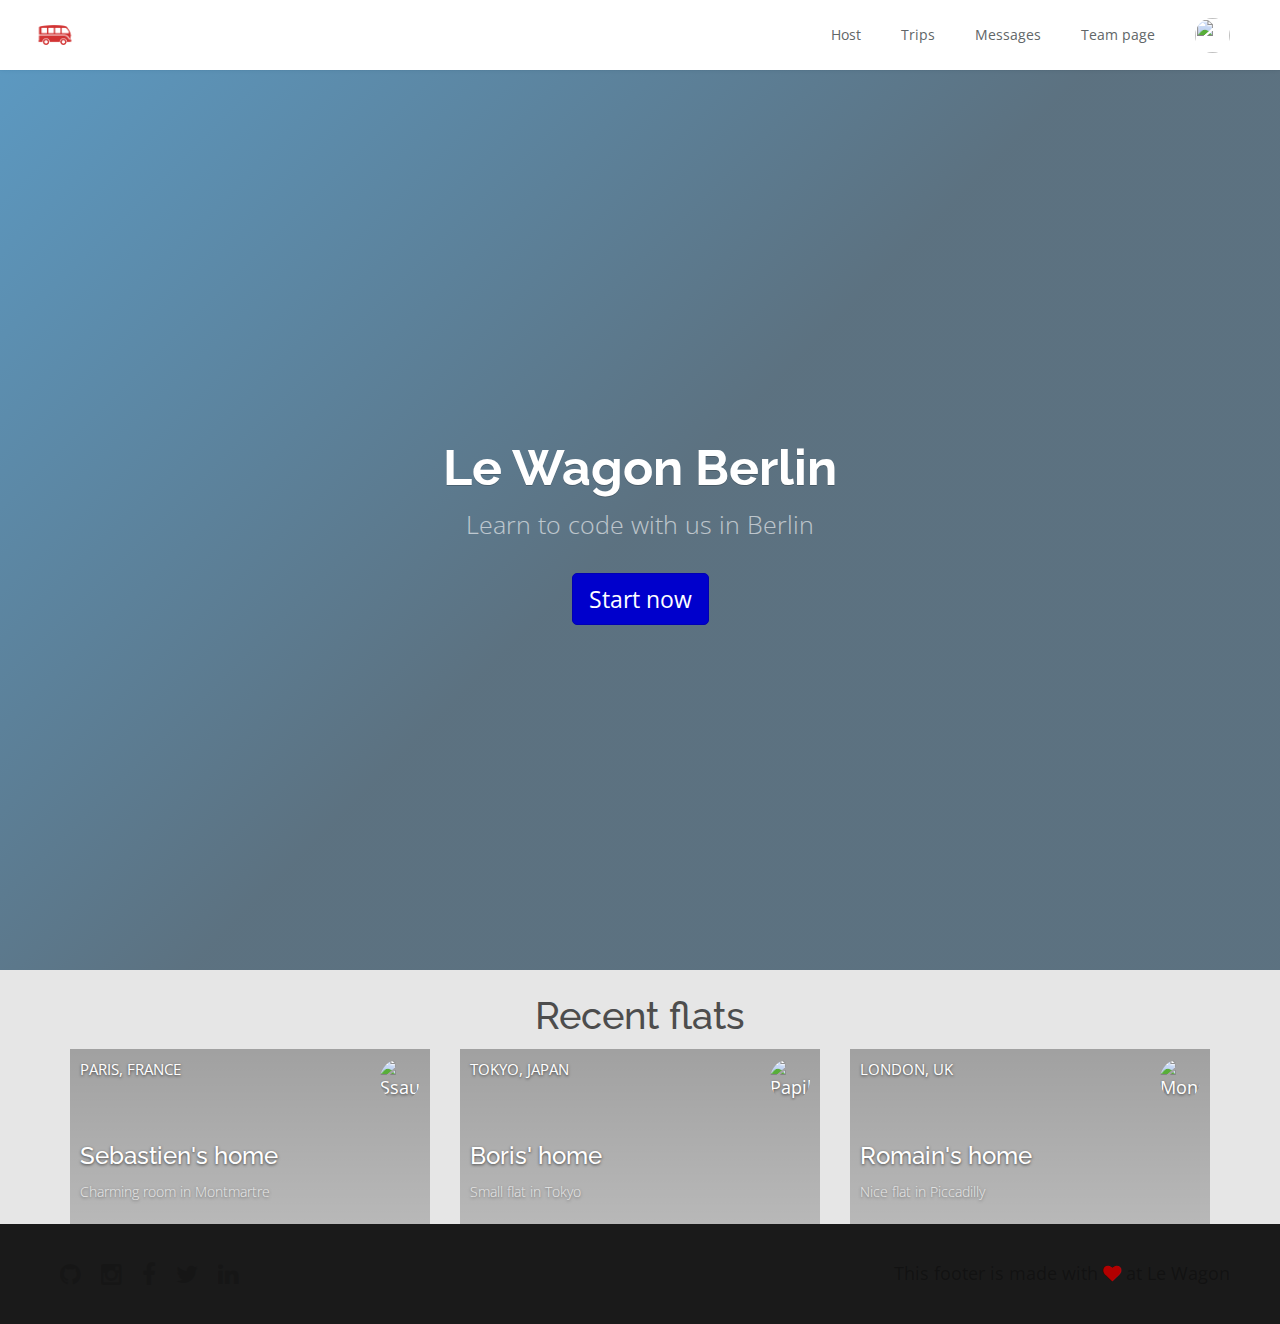
==== commit 2b209507: "Automated commit at 2018-08-06 13:17:25 UTC by middleman-deploy 2.0.0-alpha" ====
--- a/index.html
+++ b/index.html
@@ -62,46 +62,48 @@
 </div>
 
 
-<div class="container">
+<div class="container" id="home-flats">
+  <h2 class="text-center">Recent flats</h2>
   <div class="row">
     <div class ="col-md-4">
 
-      <div class="card" style="background-image: linear-gradient(rgba(0,0,0,0.3), rgba(0,0,0,0.2)), url('https://kitt.lewagon.com/placeholder/cities/shanghai');">
-        <div class="card-category">Popular</div>
+      <div class="card" style="background-image: linear-gradient(rgba(0,0,0,0.3), rgba(0,0,0,0.2)), url('https://kitt.lewagon.com/placeholder/cities/paris');">
+        <div class="card-category"> Paris, France </div>
         <div class="card-description">
-          <h2>Le Wagon Shanghai</h2>
-          <p>Very cool city, the best</p>
+          <h2> Sebastien's home </h2>
+          <p> Charming room in Montmartre </p>
         </div>
-        <img class="card-user" src="https://kitt.lewagon.com/placeholder/users/tgenaitay">
-        <a class="card-link" href="#" ></a>
+        <img src="https://kitt.lewagon.com/placeholder/users/ssaunier" class="card-user" alt="Ssaunier" />
+          <a href="flats/ssaunier.html" class="card-link"></a>
       </div>
 
-    </div>
+     </div>
     <div class ="col-md-4">
 
-      <div class="card" style="background-image: linear-gradient(rgba(0,0,0,0.3), rgba(0,0,0,0.2)), url('https://kitt.lewagon.com/placeholder/cities/shanghai');">
-        <div class="card-category">Popular</div>
+      <div class="card" style="background-image: linear-gradient(rgba(0,0,0,0.3), rgba(0,0,0,0.2)), url('https://kitt.lewagon.com/placeholder/cities/tokyo');">
+        <div class="card-category"> Tokyo, Japan </div>
         <div class="card-description">
-          <h2>Le Wagon Shanghai</h2>
-          <p>Very cool city, the best</p>
+          <h2> Boris' home </h2>
+          <p> Small flat in Tokyo </p>
         </div>
-        <img class="card-user" src="https://kitt.lewagon.com/placeholder/users/tgenaitay">
-        <a class="card-link" href="#" ></a>
+        <img src="https://kitt.lewagon.com/placeholder/users/papillard" class="card-user" alt="Papillard" />
+          <a href="flats/papillard.html" class="card-link"></a>
       </div>
 
-    </div>
+     </div>
     <div class ="col-md-4">
 
-      <div class="card" style="background-image: linear-gradient(rgba(0,0,0,0.3), rgba(0,0,0,0.2)), url('https://kitt.lewagon.com/placeholder/cities/shanghai');">
-        <div class="card-category">Popular</div>
+      <div class="card" style="background-image: linear-gradient(rgba(0,0,0,0.3), rgba(0,0,0,0.2)), url('https://kitt.lewagon.com/placeholder/cities/london');">
+        <div class="card-category"> London, UK </div>
         <div class="card-description">
-          <h2>Le Wagon Shanghai</h2>
-          <p>Very cool city, the best</p>
+          <h2> Romain's home </h2>
+          <p> Nice flat in Piccadilly </p>
         </div>
-        <img class="card-user" src="https://kitt.lewagon.com/placeholder/users/tgenaitay">
-        <a class="card-link" href="#" ></a>
+        <img src="https://kitt.lewagon.com/placeholder/users/monsieurpaillard" class="card-user" alt="Monsieurpaillard" />
+          <a href="flats/monsieurpaillard.html" class="card-link"></a>
       </div>
 
+     </div>
     </div>
 
   </div>
